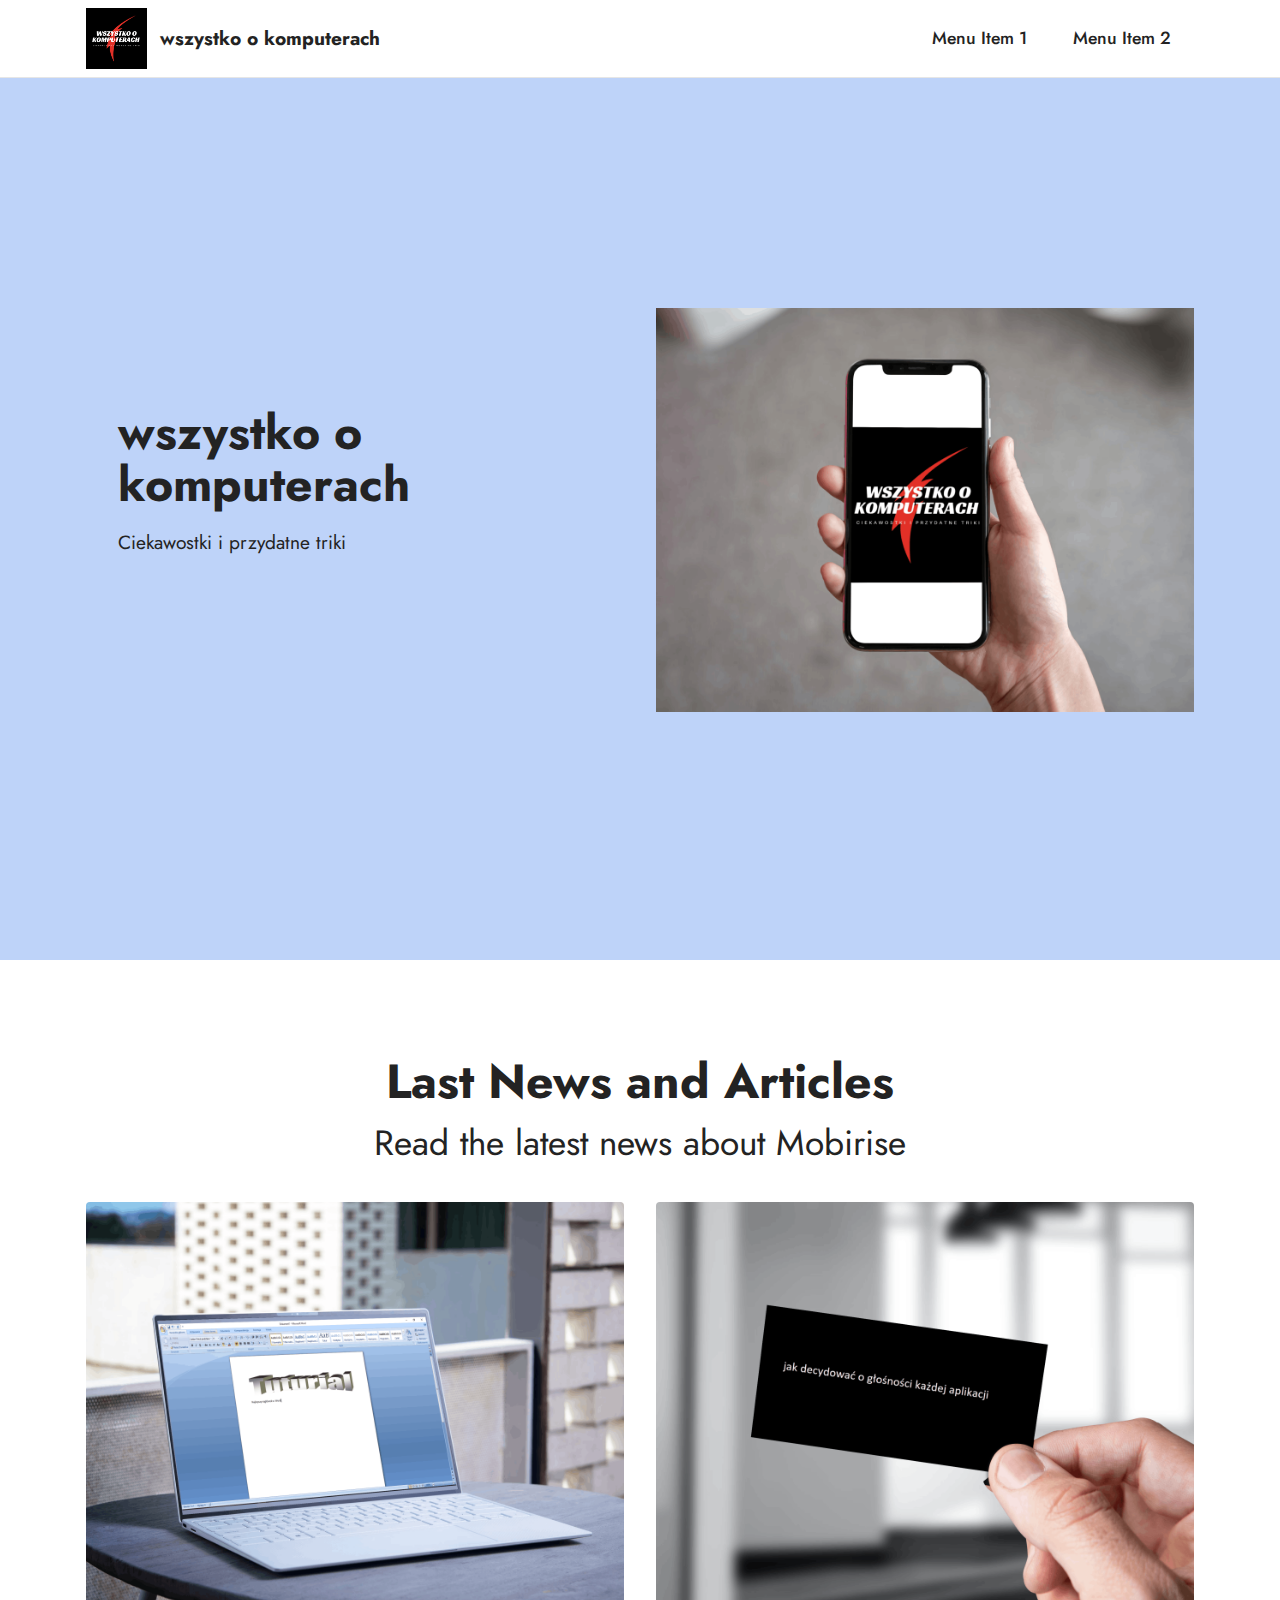
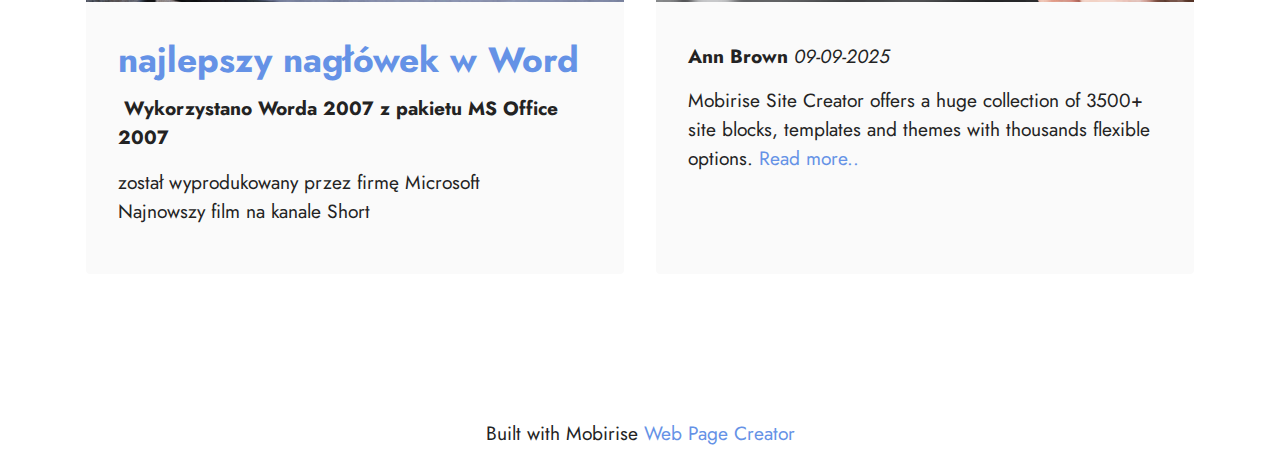
==== index.html @ d98f8202 "Add files via upload" ====
<!DOCTYPE html>
<html  >
<head>
  <!-- Site made with Mobirise Website Builder v5.6.13, https://mobirise.com -->
  <meta charset="UTF-8">
  <meta http-equiv="X-UA-Compatible" content="IE=edge">
  <meta name="generator" content="Mobirise v5.6.13, mobirise.com">
  <meta name="twitter:card" content="summary_large_image"/>
  <meta name="twitter:image:src" content="">
  <meta property="og:image" content="">
  <meta name="twitter:title" content="Home">
  <meta name="viewport" content="width=device-width, initial-scale=1, minimum-scale=1">
  <link rel="shortcut icon" href="assets/images/20220923-221537-121x121.png" type="image/x-icon">
  <meta name="description" content="">
  
  
  <title>Home</title>
  <link rel="stylesheet" href="assets/bootstrap/css/bootstrap.min.css">
  <link rel="stylesheet" href="assets/bootstrap/css/bootstrap-grid.min.css">
  <link rel="stylesheet" href="assets/bootstrap/css/bootstrap-reboot.min.css">
  <link rel="stylesheet" href="assets/dropdown/css/style.css">
  <link rel="stylesheet" href="assets/socicon/css/styles.css">
  <link rel="stylesheet" href="assets/theme/css/style.css">
  <link rel="preload" href="https://fonts.googleapis.com/css?family=Jost:100,200,300,400,500,600,700,800,900,100i,200i,300i,400i,500i,600i,700i,800i,900i&display=swap" as="style" onload="this.onload=null;this.rel='stylesheet'">
  <noscript><link rel="stylesheet" href="https://fonts.googleapis.com/css?family=Jost:100,200,300,400,500,600,700,800,900,100i,200i,300i,400i,500i,600i,700i,800i,900i&display=swap"></noscript>
  <link rel="preload" as="style" href="assets/mobirise/css/mbr-additional.css"><link rel="stylesheet" href="assets/mobirise/css/mbr-additional.css" type="text/css">
  
  
  
  
</head>
<body>
  
  <section data-bs-version="5.1" class="menu cid-s48OLK6784" once="menu" id="menu1-h">
    
    <nav class="navbar navbar-dropdown navbar-fixed-top navbar-expand-lg">
        <div class="container">
            <div class="navbar-brand">
                <span class="navbar-logo">
                    <a href="https://mobiri.se">
                        <img src="assets/images/20220923-221537-121x121.png" alt="Mobirise Website Builder" style="height: 3.8rem;">
                    </a>
                </span>
                <span class="navbar-caption-wrap"><a class="navbar-caption text-black display-7" href="https://mobiri.se">wszystko o komputerach</a></span>
            </div>
            <button class="navbar-toggler" type="button" data-toggle="collapse" data-bs-toggle="collapse" data-target="#navbarSupportedContent" data-bs-target="#navbarSupportedContent" aria-controls="navbarNavAltMarkup" aria-expanded="false" aria-label="Toggle navigation">
                <div class="hamburger">
                    <span></span>
                    <span></span>
                    <span></span>
                    <span></span>
                </div>
            </button>
            <div class="collapse navbar-collapse" id="navbarSupportedContent">
                <ul class="navbar-nav nav-dropdown nav-right" data-app-modern-menu="true"><li class="nav-item"><a class="nav-link link text-black display-4" href="https://mobirise.com">Menu Item 1</a></li>
                    <li class="nav-item"><a class="nav-link link text-black display-4" href="https://mobirise.com">
                            Menu Item 2</a></li></ul>
                
                
            </div>
        </div>
    </nav>

</section>

<section data-bs-version="5.1" class="header14 cid-til4A3I3AS mbr-fullscreen" id="header14-k">

    

    
    

    <div class="container">
        <div class="row justify-content-center align-items-center">
            <div class="col-12 col-md-6 image-wrapper">
                <img src="assets/images/hand-holding-phone-mockup-1256x942.png" alt="Mobirise Website Builder">
            </div>
            <div class="col-12 col-md">
                <div class="text-wrapper">
                    <h1 class="mbr-section-title mbr-fonts-style mb-3 display-2"><strong>wszystko o komputerach</strong></h1>
                    <p class="mbr-text mbr-fonts-style display-7">Ciekawostki i przydatne triki</p>
                    <div class="mbr-section-btn mt-3"><a class="btn btn-black-outline display-4" href="https://mobiri.se"></a></div>
                </div>
            </div>
        </div>
    </div>
</section>

<section data-bs-version="5.1" class="content1 cid-tirxkWES6A" id="content1-n">
    
    
    <div class="container">
        <div class="mbr-section-head">
            <h4 class="mbr-section-title mbr-fonts-style align-center mb-0 display-2"><strong>Last News and Articles</strong></h4>
            <h5 class="mbr-section-subtitle mbr-fonts-style align-center mb-0 mt-2 display-5">Read the latest news about Mobirise</h5>
        </div>
        <div class="row mt-4">
            <div class="item features-image сol-12 col-md-6 col-lg-6">
                <div class="item-wrapper">
                    <div class="item-img">
                        <img src="assets/images/notebook-mockup-on-desk-1256x942.png" alt="Mobirise Website Builder" title="">
                    </div>
                    <div class="item-content">
                        <h5 class="item-title mbr-fonts-style display-5"><strong>najlepszy nagłówek w Word</strong></h5>
                        <h6 class="item-subtitle mbr-fonts-style mt-1 display-7"><strong>&nbsp;Wykorzystano Worda 2007 z pakietu MS Office 2007</strong></h6>
                        <p class="mbr-text mbr-fonts-style mt-3 display-7">został wyprodukowany przez firmę Microsoft<br>Najnowszy film na kanale Short</p>
                    </div>
                    
                </div>
            </div>
            <div class="item features-image сol-12 col-md-6 col-lg-6">
                <div class="item-wrapper">
                    <div class="item-img">
                        <img src="assets/images/hand-holding-business-card-mockup-1256x942.png" alt="Mobirise Website Builder" title="">
                    </div>
                    <div class="item-content">
                        <h5 class="item-title mbr-fonts-style display-5"></h5>
                        <h6 class="item-subtitle mbr-fonts-style mt-1 display-7"><strong>Ann
                                Brown</strong><em>&nbsp;09-09-2025</em></h6>
                        <p class="mbr-text mbr-fonts-style mt-3 display-7">Mobirise Site Creator offers a huge
                            collection of 3500+ site blocks, templates and themes with thousands flexible options. <a href="#top" class="text-primary">Read more..</a><br></p>
                    </div>
                    
                </div>
            </div>


        </div>
    </div>
</section><section class="display-7" style="padding: 0;align-items: center;justify-content: center;flex-wrap: wrap;    align-content: center;display: flex;position: relative;height: 4rem;"><a href="https://mobiri.se/2876131" style="flex: 1 1;height: 4rem;position: absolute;width: 100%;z-index: 1;"><img alt="" style="height: 4rem;" src="[data-uri]"></a><p style="margin: 0;text-align: center;" class="display-7">Built with Mobirise &#8204;</p><a style="z-index:1" href="https://mobirise.com/web-page-maker.html">Web Page Creator</a></section><script src="assets/bootstrap/js/bootstrap.bundle.min.js"></script>  <script src="assets/smoothscroll/smooth-scroll.js"></script>  <script src="assets/ytplayer/index.js"></script>  <script src="assets/dropdown/js/navbar-dropdown.js"></script>  <script src="assets/theme/js/script.js"></script>  
  
  
</body>
</html>
---- assets/dropdown/css/style.css ----
.navbar-dropdown {
  left: 0;
  padding: 0;
  position: absolute;
  right: 0;
  top: 0;
  transition: all 0.45s ease;
  z-index: 1030;
  background: #282828; }
  .navbar-dropdown .navbar-logo {
    margin-right: 0.8rem;
    transition: margin 0.3s ease-in-out;
    vertical-align: middle; }
    .navbar-dropdown .navbar-logo img {
      height: 3.125rem;
      transition: all 0.3s ease-in-out; }
    .navbar-dropdown .navbar-logo.mbr-iconfont {
      font-size: 3.125rem;
      line-height: 3.125rem; }
  .navbar-dropdown .navbar-caption {
    font-weight: 700;
    white-space: normal;
    vertical-align: -4px;
    line-height: 3.125rem !important; }
    .navbar-dropdown .navbar-caption, .navbar-dropdown .navbar-caption:hover {
      color: inherit;
      text-decoration: none; }
  .navbar-dropdown .mbr-iconfont + .navbar-caption {
    vertical-align: -1px; }
  .navbar-dropdown.navbar-fixed-top {
    position: fixed; }
  .navbar-dropdown .navbar-brand span {
    vertical-align: -4px; }
  .navbar-dropdown.bg-color.transparent {
    background: none; }
  .navbar-dropdown.navbar-short .navbar-brand {
    padding: 0.625rem 0; }
    .navbar-dropdown.navbar-short .navbar-brand span {
      vertical-align: -1px; }
  .navbar-dropdown.navbar-short .navbar-caption {
    line-height: 2.375rem !important;
    vertical-align: -2px; }
  .navbar-dropdown.navbar-short .navbar-logo {
    margin-right: 0.5rem; }
    .navbar-dropdown.navbar-short .navbar-logo img {
      height: 2.375rem; }
    .navbar-dropdown.navbar-short .navbar-logo.mbr-iconfont {
      font-size: 2.375rem;
      line-height: 2.375rem; }
  .navbar-dropdown.navbar-short .mbr-table-cell {
    height: 3.625rem; }
  .navbar-dropdown .navbar-close {
    left: 0.6875rem;
    position: fixed;
    top: 0.75rem;
    z-index: 1000; }
  .navbar-dropdown .hamburger-icon {
    content: "";
    display: inline-block;
    vertical-align: middle;
    width: 16px;
    -webkit-box-shadow: 0 -6px 0 1px #282828,0 0 0 1px #282828,0 6px 0 1px #282828;
    -moz-box-shadow: 0 -6px 0 1px #282828,0 0 0 1px #282828,0 6px 0 1px #282828;
    box-shadow: 0 -6px 0 1px #282828,0 0 0 1px #282828,0 6px 0 1px #282828; }

.dropdown-menu .dropdown-toggle[data-toggle="dropdown-submenu"]::after {
  border-bottom: 0.35em solid transparent;
  border-left: 0.35em solid;
  border-right: 0;
  border-top: 0.35em solid transparent;
  margin-left: 0.3rem; }

.dropdown-menu .dropdown-item:focus {
  outline: 0; }

.nav-dropdown {
  font-size: 0.75rem;
  font-weight: 500;
  height: auto !important; }
  .nav-dropdown .nav-btn {
    padding-left: 1rem; }
  .nav-dropdown .link {
    margin: .667em 1.667em;
    font-weight: 500;
    padding: 0;
    transition: color .2s ease-in-out; }
    .nav-dropdown .link.dropdown-toggle {
      margin-right: 2.583em; }
      .nav-dropdown .link.dropdown-toggle::after {
        margin-left: .25rem;
        border-top: 0.35em solid;
        border-right: 0.35em solid transparent;
        border-left: 0.35em solid transparent;
        border-bottom: 0; }
      .nav-dropdown .link.dropdown-toggle[aria-expanded="true"] {
        margin: 0;
        padding: 0.667em 3.263em  0.667em 1.667em; }
  .nav-dropdown .link::after,
  .nav-dropdown .dropdown-item::after {
    color: inherit; }
  .nav-dropdown .btn {
    font-size: 0.75rem;
    font-weight: 700;
    letter-spacing: 0;
    margin-bottom: 0;
    padding-left: 1.25rem;
    padding-right: 1.25rem; }
  .nav-dropdown .dropdown-menu {
    border-radius: 0;
    border: 0;
    left: 0;
    margin: 0;
    padding-bottom: 1.25rem;
    padding-top: 1.25rem;
    position: relative; }
  .nav-dropdown .dropdown-submenu {
    margin-left: 0.125rem;
    top: 0; }
  .nav-dropdown .dropdown-item {
    font-weight: 500;
    line-height: 2;
    padding: 0.3846em 4.615em 0.3846em 1.5385em;
    position: relative;
    transition: color .2s ease-in-out, background-color .2s ease-in-out; }
    .nav-dropdown .dropdown-item::after {
      margin-top: -0.3077em;
      position: absolute;
      right: 1.1538em;
      top: 50%; }
    .nav-dropdown .dropdown-item:focus, .nav-dropdown .dropdown-item:hover {
      background: none; }

@media (max-width: 767px) {
  .nav-dropdown.navbar-toggleable-sm {
    bottom: 0;
    display: none;
    left: 0;
    overflow-x: hidden;
    position: fixed;
    top: 0;
    transform: translateX(-100%);
    -ms-transform: translateX(-100%);
    -webkit-transform: translateX(-100%);
    width: 18.75rem;
    z-index: 999; } }
.nav-dropdown.navbar-toggleable-xl {
  bottom: 0;
  display: none;
  left: 0;
  overflow-x: hidden;
  position: fixed;
  top: 0;
  transform: translateX(-100%);
  -ms-transform: translateX(-100%);
  -webkit-transform: translateX(-100%);
  width: 18.75rem;
  z-index: 999; }

.nav-dropdown-sm {
  display: block !important;
  overflow-x: hidden;
  overflow: auto;
  padding-top: 3.875rem; }
  .nav-dropdown-sm::after {
    content: "";
    display: block;
    height: 3rem;
    width: 100%; }
  .nav-dropdown-sm.collapse.in ~ .navbar-close {
    display: block !important; }
  .nav-dropdown-sm.collapsing, .nav-dropdown-sm.collapse.in {
    transform: translateX(0);
    -ms-transform: translateX(0);
    -webkit-transform: translateX(0);
    transition: all 0.25s ease-out;
    -webkit-transition: all 0.25s ease-out;
    background: #282828; }
  .nav-dropdown-sm.collapsing[aria-expanded="false"] {
    transform: translateX(-100%);
    -ms-transform: translateX(-100%);
    -webkit-transform: translateX(-100%); }
  .nav-dropdown-sm .nav-item {
    display: block;
    margin-left: 0 !important;
    padding-left: 0; }
  .nav-dropdown-sm .link,
  .nav-dropdown-sm .dropdown-item {
    border-top: 1px dotted rgba(255, 255, 255, 0.1);
    font-size: 0.8125rem;
    line-height: 1.6;
    margin: 0 !important;
    padding: 0.875rem 2.4rem 0.875rem 1.5625rem !important;
    position: relative;
    white-space: normal; }
    .nav-dropdown-sm .link:focus, .nav-dropdown-sm .link:hover,
    .nav-dropdown-sm .dropdown-item:focus,
    .nav-dropdown-sm .dropdown-item:hover {
      background: rgba(0, 0, 0, 0.2) !important;
      color: #c0a375; }
  .nav-dropdown-sm .nav-btn {
    position: relative;
    padding: 1.5625rem 1.5625rem 0 1.5625rem; }
    .nav-dropdown-sm .nav-btn::before {
      border-top: 1px dotted rgba(255, 255, 255, 0.1);
      content: "";
      left: 0;
      position: absolute;
      top: 0;
      width: 100%; }
    .nav-dropdown-sm .nav-btn + .nav-btn {
      padding-top: 0.625rem; }
      .nav-dropdown-sm .nav-btn + .nav-btn::before {
        display: none; }
  .nav-dropdown-sm .btn {
    padding: 0.625rem 0; }
  .nav-dropdown-sm .dropdown-toggle[data-toggle="dropdown-submenu"]::after {
    margin-left: .25rem;
    border-top: 0.35em solid;
    border-right: 0.35em solid transparent;
    border-left: 0.35em solid transparent;
    border-bottom: 0; }
  .nav-dropdown-sm .dropdown-toggle[data-toggle="dropdown-submenu"][aria-expanded="true"]::after {
    border-top: 0;
    border-right: 0.35em solid transparent;
    border-left: 0.35em solid transparent;
    border-bottom: 0.35em solid; }
  .nav-dropdown-sm .dropdown-menu {
    margin: 0;
    padding: 0;
    position: relative;
    top: 0;
    left: 0;
    width: 100%;
    border: 0;
    float: none;
    border-radius: 0;
    background: none; }
  .nav-dropdown-sm .dropdown-submenu {
    left: 100%;
    margin-left: 0.125rem;
    margin-top: -1.25rem;
    top: 0; }

.navbar-toggleable-sm .nav-dropdown .dropdown-menu {
  position: absolute; }

.navbar-toggleable-sm .nav-dropdown .dropdown-submenu {
  left: 100%;
  margin-left: 0.125rem;
  margin-top: -1.25rem;
  top: 0; }

.navbar-toggleable-sm.opened .nav-dropdown .dropdown-menu {
  position: relative; }

.navbar-toggleable-sm.opened .nav-dropdown .dropdown-submenu {
  left: 0;
  margin-left: 00rem;
  margin-top: 0rem;
  top: 0; }

.is-builder .nav-dropdown.collapsing {
  transition: none !important; }
---- assets/socicon/css/styles.css ----
@charset "UTF-8";

@font-face {
  font-family: 'Socicon';
  src:  url('../fonts/socicon.eot');
  src:  url('../fonts/socicon.eot?#iefix') format('embedded-opentype'),
    url('../fonts/socicon.woff2') format('woff2'),
    url('../fonts/socicon.ttf') format('truetype'),
    url('../fonts/socicon.woff') format('woff'),
    url('../fonts/socicon.svg#socicon') format('svg');
  font-weight: normal;
  font-style: normal;
  font-display: swap;
}

[data-icon]:before {
  font-family: "socicon" !important;
  content: attr(data-icon);
  font-style: normal !important;
  font-weight: normal !important;
  font-variant: normal !important;
  text-transform: none !important;
  speak: none;
  line-height: 1;
  -webkit-font-smoothing: antialiased;
  -moz-osx-font-smoothing: grayscale;
}

[class^="socicon-"], [class*=" socicon-"] {
  /* use !important to prevent issues with browser extensions that change fonts */
  font-family: 'Socicon' !important;
  speak: none;
  font-style: normal;
  font-weight: normal;
  font-variant: normal;
  text-transform: none;
  line-height: 1;

  /* Better Font Rendering =========== */
  -webkit-font-smoothing: antialiased;
  -moz-osx-font-smoothing: grayscale;
}

.socicon-eitaa:before {
  content: "\e97c";
}
.socicon-soroush:before {
  content: "\e97d";
}
.socicon-bale:before {
  content: "\e97e";
}
.socicon-zazzle:before {
  content: "\e97b";
}
.socicon-society6:before {
  content: "\e97a";
}
.socicon-redbubble:before {
  content: "\e979";
}
.socicon-avvo:before {
  content: "\e978";
}
.socicon-stitcher:before {
  content: "\e977";
}
.socicon-googlehangouts:before {
  content: "\e974";
}
.socicon-dlive:before {
  content: "\e975";
}
.socicon-vsco:before {
  content: "\e976";
}
.socicon-flipboard:before {
  content: "\e973";
}
.socicon-ubuntu:before {
  content: "\e958";
}
.socicon-artstation:before {
  content: "\e959";
}
.socicon-invision:before {
  content: "\e95a";
}
.socicon-torial:before {
  content: "\e95b";
}
.socicon-collectorz:before {
  content: "\e95c";
}
.socicon-seenthis:before {
  content: "\e95d";
}
.socicon-googleplaymusic:before {
  content: "\e95e";
}
.socicon-debian:before {
  content: "\e95f";
}
.socicon-filmfreeway:before {
  content: "\e960";
}
.socicon-gnome:before {
  content: "\e961";
}
.socicon-itchio:before {
  content: "\e962";
}
.socicon-jamendo:before {
  content: "\e963";
}
.socicon-mix:before {
  content: "\e964";
}
.socicon-sharepoint:before {
  content: "\e965";
}
.socicon-tinder:before {
  content: "\e966";
}
.socicon-windguru:before {
  content: "\e967";
}
.socicon-cdbaby:before {
  content: "\e968";
}
.socicon-elementaryos:before {
  content: "\e969";
}
.socicon-stage32:before {
  content: "\e96a";
}
.socicon-tiktok:before {
  content: "\e96b";
}
.socicon-gitter:before {
  content: "\e96c";
}
.socicon-letterboxd:before {
  content: "\e96d";
}
.socicon-threema:before {
  content: "\e96e";
}
.socicon-splice:before {
  content: "\e96f";
}
.socicon-metapop:before {
  content: "\e970";
}
.socicon-naver:before {
  content: "\e971";
}
.socicon-remote:before {
  content: "\e972";
}
.socicon-internet:before {
  content: "\e957";
}
.socicon-moddb:before {
  content: "\e94b";
}
.socicon-indiedb:before {
  content: "\e94c";
}
.socicon-traxsource:before {
  content: "\e94d";
}
.socicon-gamefor:before {
  content: "\e94e";
}
.socicon-pixiv:before {
  content: "\e94f";
}
.socicon-myanimelist:before {
  content: "\e950";
}
.socicon-blackberry:before {
  content: "\e951";
}
.socicon-wickr:before {
  content: "\e952";
}
.socicon-spip:before {
  content: "\e953";
}
.socicon-napster:before {
  content: "\e954";
}
.socicon-beatport:before {
  content: "\e955";
}
.socicon-hackerone:before {
  content: "\e956";
}
.socicon-hackernews:before {
  content: "\e946";
}
.socicon-smashwords:before {
  content: "\e947";
}
.socicon-kobo:before {
  content: "\e948";
}
.socicon-bookbub:before {
  content: "\e949";
}
.socicon-mailru:before {
  content: "\e94a";
}
.socicon-gitlab:before {
  content: "\e945";
}
.socicon-instructables:before {
  content: "\e944";
}
.socicon-portfolio:before {
  content: "\e943";
}
.socicon-codered:before {
  content: "\e940";
}
.socicon-origin:before {
  content: "\e941";
}
.socicon-nextdoor:before {
  content: "\e942";
}
.socicon-udemy:before {
  content: "\e93f";
}
.socicon-livemaster:before {
  content: "\e93e";
}
.socicon-crunchbase:before {
  content: "\e93b";
}
.socicon-homefy:before {
  content: "\e93c";
}
.socicon-calendly:before {
  content: "\e93d";
}
.socicon-realtor:before {
  content: "\e90f";
}
.socicon-tidal:before {
  content: "\e910";
}
.socicon-qobuz:before {
  content: "\e911";
}
.socicon-natgeo:before {
  content: "\e912";
}
.socicon-mastodon:before {
  content: "\e913";
}
.socicon-unsplash:before {
  content: "\e914";
}
.socicon-homeadvisor:before {
  content: "\e915";
}
.socicon-angieslist:before {
  content: "\e916";
}
.socicon-codepen:before {
  content: "\e917";
}
.socicon-slack:before {
  content: "\e918";
}
.socicon-openaigym:before {
  content: "\e919";
}
.socicon-logmein:before {
  content: "\e91a";
}
.socicon-fiverr:before {
  content: "\e91b";
}
.socicon-gotomeeting:before {
  content: "\e91c";
}
.socicon-aliexpress:before {
  content: "\e91d";
}
.socicon-guru:before {
  content: "\e91e";
}
.socicon-appstore:before {
  content: "\e91f";
}
.socicon-homes:before {
  content: "\e920";
}
.socicon-zoom:before {
  content: "\e921";
}
.socicon-alibaba:before {
  content: "\e922";
}
.socicon-craigslist:before {
  content: "\e923";
}
.socicon-wix:before {
  content: "\e924";
}
.socicon-redfin:before {
  content: "\e925";
}
.socicon-googlecalendar:before {
  content: "\e926";
}
.socicon-shopify:before {
  content: "\e927";
}
.socicon-freelancer:before {
  content: "\e928";
}
.socicon-seedrs:before {
  content: "\e929";
}
.socicon-bing:before {
  content: "\e92a";
}
.socicon-doodle:before {
  content: "\e92b";
}
.socicon-bonanza:before {
  content: "\e92c";
}
.socicon-squarespace:before {
  content: "\e92d";
}
.socicon-toptal:before {
  content: "\e92e";
}
.socicon-gust:before {
  content: "\e92f";
}
.socicon-ask:before {
  content: "\e930";
}
.socicon-trulia:before {
  content: "\e931";
}
.socicon-loomly:before {
  content: "\e932";
}
.socicon-ghost:before {
  content: "\e933";
}
.socicon-upwork:before {
  content: "\e934";
}
.socicon-fundable:before {
  content: "\e935";
}
.socicon-booking:before {
  content: "\e936";
}
.socicon-googlemaps:before {
  content: "\e937";
}
.socicon-zillow:before {
  content: "\e938";
}
.socicon-niconico:before {
  content: "\e939";
}
.socicon-toneden:before {
  content: "\e93a";
}
.socicon-augment:before {
  content: "\e908";
}
.socicon-bitbucket:before {
  content: "\e909";
}
.socicon-fyuse:before {
  content: "\e90a";
}
.socicon-yt-gaming:before {
  content: "\e90b";
}
.socicon-sketchfab:before {
  content: "\e90c";
}
.socicon-mobcrush:before {
  content: "\e90d";
}
.socicon-microsoft:before {
  content: "\e90e";
}
.socicon-pandora:before {
  content: "\e907";
}
.socicon-messenger:before {
  content: "\e906";
}
.socicon-gamewisp:before {
  content: "\e905";
}
.socicon-bloglovin:before {
  content: "\e904";
}
.socicon-tunein:before {
  content: "\e903";
}
.socicon-gamejolt:before {
  content: "\e901";
}
.socicon-trello:before {
  content: "\e902";
}
.socicon-spreadshirt:before {
  content: "\e900";
}
.socicon-500px:before {
  content: "\e000";
}
.socicon-8tracks:before {
  content: "\e001";
}
.socicon-airbnb:before {
  content: "\e002";
}
.socicon-alliance:before {
  content: "\e003";
}
.socicon-amazon:before {
  content: "\e004";
}
.socicon-amplement:before {
  content: "\e005";
}
.socicon-android:before {
  content: "\e006";
}
.socicon-angellist:before {
  content: "\e007";
}
.socicon-apple:before {
  content: "\e008";
}
.socicon-appnet:before {
  content: "\e009";
}
.socicon-baidu:before {
  content: "\e00a";
}
.socicon-bandcamp:before {
  content: "\e00b";
}
.socicon-battlenet:before {
  content: "\e00c";
}
.socicon-mixer:before {
  content: "\e00d";
}
.socicon-bebee:before {
  content: "\e00e";
}
.socicon-bebo:before {
  content: "\e00f";
}
.socicon-behance:before {
  content: "\e010";
}
.socicon-blizzard:before {
  content: "\e011";
}
.socicon-blogger:before {
  content: "\e012";
}
.socicon-buffer:before {
  content: "\e013";
}
.socicon-chrome:before {
  content: "\e014";
}
.socicon-coderwall:before {
  content: "\e015";
}
.socicon-curse:before {
  content: "\e016";
}
.socicon-dailymotion:before {
  content: "\e017";
}
.socicon-deezer:before {
  content: "\e018";
}
.socicon-delicious:before {
  content: "\e019";
}
.socicon-deviantart:before {
  content: "\e01a";
}
.socicon-diablo:before {
  content: "\e01b";
}
.socicon-digg:before {
  content: "\e01c";
}
.socicon-discord:before {
  content: "\e01d";
}
.socicon-disqus:before {
  content: "\e01e";
}
.socicon-douban:before {
  content: "\e01f";
}
.socicon-draugiem:before {
  content: "\e020";
}
.socicon-dribbble:before {
  content: "\e021";
}
.socicon-drupal:before {
  content: "\e022";
}
.socicon-ebay:before {
  content: "\e023";
}
.socicon-ello:before {
  content: "\e024";
}
.socicon-endomodo:before {
  content: "\e025";
}
.socicon-envato:before {
  content: "\e026";
}
.socicon-etsy:before {
  content: "\e027";
}
.socicon-facebook:before {
  content: "\e028";
}
.socicon-feedburner:before {
  content: "\e029";
}
.socicon-filmweb:before {
  content: "\e02a";
}
.socicon-firefox:before {
  content: "\e02b";
}
.socicon-flattr:before {
  content: "\e02c";
}
.socicon-flickr:before {
  content: "\e02d";
}
.socicon-formulr:before {
  content: "\e02e";
}
.socicon-forrst:before {
  content: "\e02f";
}
.socicon-foursquare:before {
  content: "\e030";
}
.socicon-friendfeed:before {
  content: "\e031";
}
.socicon-github:before {
  content: "\e032";
}
.socicon-goodreads:before {
  content: "\e033";
}
.socicon-google:before {
  content: "\e034";
}
.socicon-googlescholar:before {
  content: "\e035";
}
.socicon-googlegroups:before {
  content: "\e036";
}
.socicon-googlephotos:before {
  content: "\e037";
}
.socicon-googleplus:before {
  content: "\e038";
}
.socicon-grooveshark:before {
  content: "\e039";
}
.socicon-hackerrank:before {
  content: "\e03a";
}
.socicon-hearthstone:before {
  content: "\e03b";
}
.socicon-hellocoton:before {
  content: "\e03c";
}
.socicon-heroes:before {
  content: "\e03d";
}
.socicon-smashcast:before {
  content: "\e03e";
}
.socicon-horde:before {
  content: "\e03f";
}
.socicon-houzz:before {
  content: "\e040";
}
.socicon-icq:before {
  content: "\e041";
}
.socicon-identica:before {
  content: "\e042";
}
.socicon-imdb:before {
  content: "\e043";
}
.socicon-instagram:before {
  content: "\e044";
}
.socicon-issuu:before {
  content: "\e045";
}
.socicon-istock:before {
  content: "\e046";
}
.socicon-itunes:before {
  content: "\e047";
}
.socicon-keybase:before {
  content: "\e048";
}
.socicon-lanyrd:before {
  content: "\e049";
}
.socicon-lastfm:before {
  content: "\e04a";
}
.socicon-line:before {
  content: "\e04b";
}
.socicon-linkedin:before {
  content: "\e04c";
}
.socicon-livejournal:before {
  content: "\e04d";
}
.socicon-lyft:before {
  content: "\e04e";
}
.socicon-macos:before {
  content: "\e04f";
}
.socicon-mail:before {
  content: "\e050";
}
.socicon-medium:before {
  content: "\e051";
}
.socicon-meetup:before {
  content: "\e052";
}
.socicon-mixcloud:before {
  content: "\e053";
}
.socicon-modelmayhem:before {
  content: "\e054";
}
.socicon-mumble:before {
  content: "\e055";
}
.socicon-myspace:before {
  content: "\e056";
}
.socicon-newsvine:before {
  content: "\e057";
}
.socicon-nintendo:before {
  content: "\e058";
}
.socicon-npm:before {
  content: "\e059";
}
.socicon-odnoklassniki:before {
  content: "\e05a";
}
.socicon-openid:before {
  content: "\e05b";
}
.socicon-opera:before {
  content: "\e05c";
}
.socicon-outlook:before {
  content: "\e05d";
}
.socicon-overwatch:before {
  content: "\e05e";
}
.socicon-patreon:before {
  content: "\e05f";
}
.socicon-paypal:before {
  content: "\e060";
}
.socicon-periscope:before {
  content: "\e061";
}
.socicon-persona:before {
  content: "\e062";
}
.socicon-pinterest:before {
  content: "\e063";
}
.socicon-play:before {
  content: "\e064";
}
.socicon-player:before {
  content: "\e065";
}
.socicon-playstation:before {
  content: "\e066";
}
.socicon-pocket:before {
  content: "\e067";
}
.socicon-qq:before {
  content: "\e068";
}
.socicon-quora:before {
  content: "\e069";
}
.socicon-raidcall:before {
  content: "\e06a";
}
.socicon-ravelry:before {
  content: "\e06b";
}
.socicon-reddit:before {
  content: "\e06c";
}
.socicon-renren:before {
  content: "\e06d";
}
.socicon-researchgate:before {
  content: "\e06e";
}
.socicon-residentadvisor:before {
  content: "\e06f";
}
.socicon-reverbnation:before {
  content: "\e070";
}
.socicon-rss:before {
  content: "\e071";
}
.socicon-sharethis:before {
  content: "\e072";
}
.socicon-skype:before {
  content: "\e073";
}
.socicon-slideshare:before {
  content: "\e074";
}
.socicon-smugmug:before {
  content: "\e075";
}
.socicon-snapchat:before {
  content: "\e076";
}
.socicon-songkick:before {
  content: "\e077";
}
.socicon-soundcloud:before {
  content: "\e078";
}
.socicon-spotify:before {
  content: "\e079";
}
.socicon-stackexchange:before {
  content: "\e07a";
}
.socicon-stackoverflow:before {
  content: "\e07b";
}
.socicon-starcraft:before {
  content: "\e07c";
}
.socicon-stayfriends:before {
  content: "\e07d";
}
.socicon-steam:before {
  content: "\e07e";
}
.socicon-storehouse:before {
  content: "\e07f";
}
.socicon-strava:before {
  content: "\e080";
}
.socicon-streamjar:before {
  content: "\e081";
}
.socicon-stumbleupon:before {
  content: "\e082";
}
.socicon-swarm:before {
  content: "\e083";
}
.socicon-teamspeak:before {
  content: "\e084";
}
.socicon-teamviewer:before {
  content: "\e085";
}
.socicon-technorati:before {
  content: "\e086";
}
.socicon-telegram:before {
  content: "\e087";
}
.socicon-tripadvisor:before {
  content: "\e088";
}
.socicon-tripit:before {
  content: "\e089";
}
.socicon-triplej:before {
  content: "\e08a";
}
.socicon-tumblr:before {
  content: "\e08b";
}
.socicon-twitch:before {
  content: "\e08c";
}
.socicon-twitter:before {
  content: "\e08d";
}
.socicon-uber:before {
  content: "\e08e";
}
.socicon-ventrilo:before {
  content: "\e08f";
}
.socicon-viadeo:before {
  content: "\e090";
}
.socicon-viber:before {
  content: "\e091";
}
.socicon-viewbug:before {
  content: "\e092";
}
.socicon-vimeo:before {
  content: "\e093";
}
.socicon-vine:before {
  content: "\e094";
}
.socicon-vkontakte:before {
  content: "\e095";
}
.socicon-warcraft:before {
  content: "\e096";
}
.socicon-wechat:before {
  content: "\e097";
}
.socicon-weibo:before {
  content: "\e098";
}
.socicon-whatsapp:before {
  content: "\e099";
}
.socicon-wikipedia:before {
  content: "\e09a";
}
.socicon-windows:before {
  content: "\e09b";
}
.socicon-wordpress:before {
  content: "\e09c";
}
.socicon-wykop:before {
  content: "\e09d";
}
.socicon-xbox:before {
  content: "\e09e";
}
.socicon-xing:before {
  content: "\e09f";
}
.socicon-yahoo:before {
  content: "\e0a0";
}
.socicon-yammer:before {
  content: "\e0a1";
}
.socicon-yandex:before {
  content: "\e0a2";
}
.socicon-yelp:before {
  content: "\e0a3";
}
.socicon-younow:before {
  content: "\e0a4";
}
.socicon-youtube:before {
  content: "\e0a5";
}
.socicon-zapier:before {
  content: "\e0a6";
}
.socicon-zerply:before {
  content: "\e0a7";
}
.socicon-zomato:before {
  content: "\e0a8";
}
.socicon-zynga:before {
  content: "\e0a9";
}
---- assets/theme/css/style.css ----
@charset "UTF-8";
section {
  background-color: #ffffff;
}

body {
  font-style: normal;
  line-height: 1.5;
  font-weight: 400;
  color: #232323;
  position: relative;
}

button {
  background-color: transparent;
  border-color: transparent;
}

section,
.container,
.container-fluid {
  position: relative;
  word-wrap: break-word;
}

a.mbr-iconfont:hover {
  text-decoration: none;
}

.article .lead p,
.article .lead ul,
.article .lead ol,
.article .lead pre,
.article .lead blockquote {
  margin-bottom: 0;
}

a {
  font-style: normal;
  font-weight: 400;
  cursor: pointer;
}
a, a:hover {
  text-decoration: none;
}

.mbr-section-title {
  font-style: normal;
  line-height: 1.3;
}

.mbr-section-subtitle {
  line-height: 1.3;
}

.mbr-text {
  font-style: normal;
  line-height: 1.7;
}

h1,
h2,
h3,
h4,
h5,
h6,
.display-1,
.display-2,
.display-4,
.display-5,
.display-7,
span,
p,
a {
  line-height: 1;
  word-break: break-word;
  word-wrap: break-word;
  font-weight: 400;
}

b,
strong {
  font-weight: bold;
}

input:-webkit-autofill, input:-webkit-autofill:hover, input:-webkit-autofill:focus, input:-webkit-autofill:active {
  transition-delay: 9999s;
  -webkit-transition-property: background-color, color;
  transition-property: background-color, color;
}

textarea[type=hidden] {
  display: none;
}

section {
  background-position: 50% 50%;
  background-repeat: no-repeat;
  background-size: cover;
}
section .mbr-background-video,
section .mbr-background-video-preview {
  position: absolute;
  bottom: 0;
  left: 0;
  right: 0;
  top: 0;
}

.hidden {
  visibility: hidden;
}

.mbr-z-index20 {
  z-index: 20;
}

/*! Base colors */
.mbr-white {
  color: #ffffff;
}

.mbr-black {
  color: #111111;
}

.mbr-bg-white {
  background-color: #ffffff;
}

.mbr-bg-black {
  background-color: #000000;
}

/*! Text-aligns */
.align-left {
  text-align: left;
}

.align-center {
  text-align: center;
}

.align-right {
  text-align: right;
}

/*! Font-weight  */
.mbr-light {
  font-weight: 300;
}

.mbr-regular {
  font-weight: 400;
}

.mbr-semibold {
  font-weight: 500;
}

.mbr-bold {
  font-weight: 700;
}

/*! Media  */
.media-content {
  flex-basis: 100%;
}

.media-container-row {
  display: flex;
  flex-direction: row;
  flex-wrap: wrap;
  justify-content: center;
  align-content: center;
  align-items: start;
}
.media-container-row .media-size-item {
  width: 400px;
}

.media-container-column {
  display: flex;
  flex-direction: column;
  flex-wrap: wrap;
  justify-content: center;
  align-content: center;
  align-items: stretch;
}
.media-container-column > * {
  width: 100%;
}

@media (min-width: 992px) {
  .media-container-row {
    flex-wrap: nowrap;
  }
}
figure {
  margin-bottom: 0;
  overflow: hidden;
}

figure[mbr-media-size] {
  transition: width 0.1s;
}

img,
iframe {
  display: block;
  width: 100%;
}

.card {
  background-color: transparent;
  border: none;
}

.card-box {
  width: 100%;
}

.card-img {
  text-align: center;
  flex-shrink: 0;
  -webkit-flex-shrink: 0;
}

.media {
  max-width: 100%;
  margin: 0 auto;
}

.mbr-figure {
  align-self: center;
}

.media-container > div {
  max-width: 100%;
}

.mbr-figure img,
.card-img img {
  width: 100%;
}

@media (max-width: 991px) {
  .media-size-item {
    width: auto !important;
  }

  .media {
    width: auto;
  }

  .mbr-figure {
    width: 100% !important;
  }
}
/*! Buttons */
.mbr-section-btn {
  margin-left: -0.6rem;
  margin-right: -0.6rem;
  font-size: 0;
}

.btn {
  font-weight: 600;
  border-width: 1px;
  font-style: normal;
  margin: 0.6rem 0.6rem;
  white-space: normal;
  transition: all 0.2s ease-in-out;
  display: inline-flex;
  align-items: center;
  justify-content: center;
  word-break: break-word;
}

.btn-sm {
  font-weight: 600;
  letter-spacing: 0px;
  transition: all 0.3s ease-in-out;
}

.btn-md {
  font-weight: 600;
  letter-spacing: 0px;
  transition: all 0.3s ease-in-out;
}

.btn-lg {
  font-weight: 600;
  letter-spacing: 0px;
  transition: all 0.3s ease-in-out;
}

.btn-form {
  margin: 0;
}
.btn-form:hover {
  cursor: pointer;
}

nav .mbr-section-btn {
  margin-left: 0rem;
  margin-right: 0rem;
}

/*! Btn icon margin */
.btn .mbr-iconfont,
.btn.btn-sm .mbr-iconfont {
  order: 1;
  cursor: pointer;
  margin-left: 0.5rem;
  vertical-align: sub;
}

.btn.btn-md .mbr-iconfont,
.btn.btn-md .mbr-iconfont {
  margin-left: 0.8rem;
}

.mbr-regular {
  font-weight: 400;
}

.mbr-semibold {
  font-weight: 500;
}

.mbr-bold {
  font-weight: 700;
}

[type=submit] {
  -webkit-appearance: none;
}

/*! Full-screen */
.mbr-fullscreen .mbr-overlay {
  min-height: 100vh;
}

.mbr-fullscreen {
  display: flex;
  display: -moz-flex;
  display: -ms-flex;
  display: -o-flex;
  align-items: center;
  min-height: 100vh;
  padding-top: 3rem;
  padding-bottom: 3rem;
}

/*! Map */
.map {
  height: 25rem;
  position: relative;
}
.map iframe {
  width: 100%;
  height: 100%;
}

/*! Scroll to top arrow */
.mbr-arrow-up {
  bottom: 25px;
  right: 90px;
  position: fixed;
  text-align: right;
  z-index: 5000;
  color: #ffffff;
  font-size: 22px;
}

.mbr-arrow-up a {
  background: rgba(0, 0, 0, 0.2);
  border-radius: 50%;
  color: #fff;
  display: inline-block;
  height: 60px;
  width: 60px;
  border: 2px solid #fff;
  outline-style: none !important;
  position: relative;
  text-decoration: none;
  transition: all 0.3s ease-in-out;
  cursor: pointer;
  text-align: center;
}
.mbr-arrow-up a:hover {
  background-color: rgba(0, 0, 0, 0.4);
}
.mbr-arrow-up a i {
  line-height: 60px;
}

.mbr-arrow-up-icon {
  display: block;
  color: #fff;
}

.mbr-arrow-up-icon::before {
  content: "›";
  display: inline-block;
  font-family: serif;
  font-size: 22px;
  line-height: 1;
  font-style: normal;
  position: relative;
  top: 6px;
  left: -4px;
  transform: rotate(-90deg);
}

/*! Arrow Down */
.mbr-arrow {
  position: absolute;
  bottom: 45px;
  left: 50%;
  width: 60px;
  height: 60px;
  cursor: pointer;
  background-color: rgba(80, 80, 80, 0.5);
  border-radius: 50%;
  transform: translateX(-50%);
}
@media (max-width: 767px) {
  .mbr-arrow {
    display: none;
  }
}
.mbr-arrow > a {
  display: inline-block;
  text-decoration: none;
  outline-style: none;
  -webkit-animation: arrowdown 1.7s ease-in-out infinite;
          animation: arrowdown 1.7s ease-in-out infinite;
  color: #ffffff;
}
.mbr-arrow > a > i {
  position: absolute;
  top: -2px;
  left: 15px;
  font-size: 2rem;
}

#scrollToTop a i::before {
  content: "";
  position: absolute;
  display: block;
  border-bottom: 2.5px solid #fff;
  border-left: 2.5px solid #fff;
  width: 27.8%;
  height: 27.8%;
  left: 50%;
  top: 51%;
  transform: translateY(-30%) translateX(-50%) rotate(135deg);
}

@keyframes arrowdown {
  0% {
    transform: translateY(0px);
  }
  50% {
    transform: translateY(-5px);
  }
  100% {
    transform: translateY(0px);
  }
}
@-webkit-keyframes arrowdown {
  0% {
    transform: translateY(0px);
  }
  50% {
    transform: translateY(-5px);
  }
  100% {
    transform: translateY(0px);
  }
}
@media (max-width: 500px) {
  .mbr-arrow-up {
    left: 0;
    right: 0;
    text-align: center;
  }
}
/*Gradients animation*/
@keyframes gradient-animation {
  from {
    background-position: 0% 100%;
    -webkit-animation-timing-function: ease-in-out;
            animation-timing-function: ease-in-out;
  }
  to {
    background-position: 100% 0%;
    -webkit-animation-timing-function: ease-in-out;
            animation-timing-function: ease-in-out;
  }
}
@-webkit-keyframes gradient-animation {
  from {
    background-position: 0% 100%;
    -webkit-animation-timing-function: ease-in-out;
            animation-timing-function: ease-in-out;
  }
  to {
    background-position: 100% 0%;
    -webkit-animation-timing-function: ease-in-out;
            animation-timing-function: ease-in-out;
  }
}
.bg-gradient {
  background-size: 200% 200%;
  animation: gradient-animation 5s infinite alternate;
  -webkit-animation: gradient-animation 5s infinite alternate;
}

.menu .navbar-brand {
  display: -webkit-flex;
}
.menu .navbar-brand span {
  display: flex;
  display: -webkit-flex;
}
.menu .navbar-brand .navbar-caption-wrap {
  display: -webkit-flex;
}
.menu .navbar-brand .navbar-logo img {
  display: -webkit-flex;
  width: auto;
}
@media (min-width: 768px) and (max-width: 991px) {
  .menu .navbar-toggleable-sm .navbar-nav {
    display: -ms-flexbox;
  }
}
@media (max-width: 991px) {
  .menu .navbar-collapse {
    max-height: 93.5vh;
  }
  .menu .navbar-collapse.show {
    overflow: auto;
  }
}
@media (min-width: 992px) {
  .menu .navbar-nav.nav-dropdown {
    display: -webkit-flex;
  }
  .menu .navbar-toggleable-sm .navbar-collapse {
    display: -webkit-flex !important;
  }
  .menu .collapsed .navbar-collapse {
    max-height: 93.5vh;
  }
  .menu .collapsed .navbar-collapse.show {
    overflow: auto;
  }
}
@media (max-width: 767px) {
  .menu .navbar-collapse {
    max-height: 80vh;
  }
}

.nav-link .mbr-iconfont {
  margin-right: 0.5rem;
}

.navbar {
  display: -webkit-flex;
  -webkit-flex-wrap: wrap;
  -webkit-align-items: center;
  -webkit-justify-content: space-between;
}

.navbar-collapse {
  -webkit-flex-basis: 100%;
  -webkit-flex-grow: 1;
  -webkit-align-items: center;
}

.nav-dropdown .link {
  padding: 0.667em 1.667em !important;
  margin: 0 !important;
}

.nav {
  display: -webkit-flex;
  -webkit-flex-wrap: wrap;
}

.row {
  display: -webkit-flex;
  -webkit-flex-wrap: wrap;
}

.justify-content-center {
  -webkit-justify-content: center;
}

.form-inline {
  display: -webkit-flex;
}

.card-wrapper {
  -webkit-flex: 1;
}

.carousel-control {
  z-index: 10;
  display: -webkit-flex;
}

.carousel-controls {
  display: -webkit-flex;
}

.media {
  display: -webkit-flex;
}

.form-group:focus {
  outline: none;
}

.jq-selectbox__select {
  padding: 7px 0;
  position: relative;
}

.jq-selectbox__dropdown {
  overflow: hidden;
  border-radius: 10px;
  position: absolute;
  top: 100%;
  left: 0 !important;
  width: 100% !important;
}

.jq-selectbox__trigger-arrow {
  right: 0;
  transform: translateY(-50%);
}

.jq-selectbox li {
  padding: 1.07em 0.5em;
}

input[type=range] {
  padding-left: 0 !important;
  padding-right: 0 !important;
}

.modal-dialog,
.modal-content {
  height: 100%;
}

.modal-dialog .carousel-inner {
  height: calc(100vh - 1.75rem);
}
@media (max-width: 575px) {
  .modal-dialog .carousel-inner {
    height: calc(100vh - 1rem);
  }
}

.carousel-item {
  text-align: center;
}

.carousel-item img {
  margin: auto;
}

.navbar-toggler {
  align-self: flex-start;
  padding: 0.25rem 0.75rem;
  font-size: 1.25rem;
  line-height: 1;
  background: transparent;
  border: 1px solid transparent;
  border-radius: 0.25rem;
}

.navbar-toggler:focus,
.navbar-toggler:hover {
  text-decoration: none;
  box-shadow: none;
}

.navbar-toggler-icon {
  display: inline-block;
  width: 1.5em;
  height: 1.5em;
  vertical-align: middle;
  content: "";
  background: no-repeat center center;
  background-size: 100% 100%;
}

.navbar-toggler-left {
  position: absolute;
  left: 1rem;
}

.navbar-toggler-right {
  position: absolute;
  right: 1rem;
}

.card-img {
  width: auto;
}

.menu .navbar.collapsed:not(.beta-menu) {
  flex-direction: column;
}

.carousel-item.active,
.carousel-item-next,
.carousel-item-prev {
  display: flex;
}

.note-air-layout .dropup .dropdown-menu,
.note-air-layout .navbar-fixed-bottom .dropdown .dropdown-menu {
  bottom: initial !important;
}

html,
body {
  height: auto;
  min-height: 100vh;
}

.dropup .dropdown-toggle::after {
  display: none;
}

.form-asterisk {
  font-family: initial;
  position: absolute;
  top: -2px;
  font-weight: normal;
}

.form-control-label {
  position: relative;
  cursor: pointer;
  margin-bottom: 0.357em;
  padding: 0;
}

.alert {
  color: #ffffff;
  border-radius: 0;
  border: 0;
  font-size: 1.1rem;
  line-height: 1.5;
  margin-bottom: 1.875rem;
  padding: 1.25rem;
  position: relative;
  text-align: center;
}
.alert.alert-form::after {
  background-color: inherit;
  bottom: -7px;
  content: "";
  display: block;
  height: 14px;
  left: 50%;
  margin-left: -7px;
  position: absolute;
  transform: rotate(45deg);
  width: 14px;
}

.form-control {
  background-color: #ffffff;
  background-clip: border-box;
  color: #232323;
  line-height: 1rem !important;
  height: auto;
  padding: 0.6rem 1.2rem;
  transition: border-color 0.25s ease 0s;
  border: 1px solid transparent !important;
  border-radius: 4px;
  box-shadow: rgba(0, 0, 0, 0.07) 0px 1px 1px 0px, rgba(0, 0, 0, 0.07) 0px 1px 3px 0px, rgba(0, 0, 0, 0.03) 0px 0px 0px 1px;
}
.form-active .form-control:invalid {
  border-color: red;
}

form .row {
  margin-left: -0.6rem;
  margin-right: -0.6rem;
}
form .row [class*=col] {
  padding-left: 0.6rem;
  padding-right: 0.6rem;
}

form .mbr-section-btn {
  margin: 0;
  padding-left: 0.6rem;
  padding-right: 0.6rem;
}

form .btn {
  display: flex;
  padding: 0.6rem 1.2rem;
  margin: 0;
}

form .form-check-input {
  margin-top: 0.5;
}

textarea.form-control {
  line-height: 1.5rem !important;
}

.form-group {
  margin-bottom: 1.2rem;
}

.form-control,
form .btn {
  min-height: 48px;
}

.gdpr-block label span.textGDPR input[name=gdpr] {
  top: 7px;
}

.form-control:focus {
  box-shadow: none;
}

:focus {
  outline: none;
}

.mbr-overlay {
  background-color: #000;
  bottom: 0;
  left: 0;
  opacity: 0.5;
  position: absolute;
  right: 0;
  top: 0;
  z-index: 0;
  pointer-events: none;
}

blockquote {
  font-style: italic;
  padding: 3rem;
  font-size: 1.09rem;
  position: relative;
  border-left: 3px solid;
}

ul,
ol,
pre,
blockquote {
  margin-bottom: 2.3125rem;
}

.mt-4 {
  margin-top: 2rem !important;
}

.mb-4 {
  margin-bottom: 2rem !important;
}

@media (min-width: 992px) {
  .container {
    padding-left: 16px;
    padding-right: 16px;
  }

  .row {
    margin-left: -16px;
    margin-right: -16px;
  }
  .row > [class*=col] {
    padding-left: 16px;
    padding-right: 16px;
  }
}
@media (min-width: 768px) {
  .container-fluid {
    padding-left: 32px;
    padding-right: 32px;
  }
}
@media (min-width: 768px) and (max-width: 991px) {
  .mbr-container {
    padding-left: 32px;
    padding-right: 32px;
  }
}
@media (max-width: 767px) {
  .mbr-container {
    padding-left: 16px;
    padding-right: 16px;
  }
}
.card-wrapper,
.item-wrapper {
  overflow: hidden;
}

.app-video-wrapper > img {
  opacity: 1;
}

.item {
  position: relative;
}

.dropdown-menu .dropdown-menu {
  left: 100%;
}

.dropdown-item + .dropdown-menu {
  display: none;
}

.dropdown-item:hover + .dropdown-menu,
.dropdown-menu:hover {
  display: block;
}

@media (min-aspect-ratio: 16/9) {
  .mbr-video-foreground {
    height: 300% !important;
    top: -100% !important;
  }
}
@media (max-aspect-ratio: 16/9) {
  .mbr-video-foreground {
    width: 300% !important;
    left: -100% !important;
  }
}.engine {
	position: absolute;
	text-indent: -2400px;
	text-align: center;
	padding: 0;
	top: 0;
	left: -2400px;
}
---- assets/mobirise/css/mbr-additional.css ----
body {
  font-family: Jost;
}
.display-1 {
  font-family: 'Jost', sans-serif;
  font-size: 4.6rem;
  line-height: 1.1;
}
.display-1 > .mbr-iconfont {
  font-size: 5.75rem;
}
.display-2 {
  font-family: 'Jost', sans-serif;
  font-size: 3rem;
  line-height: 1.1;
}
.display-2 > .mbr-iconfont {
  font-size: 3.75rem;
}
.display-4 {
  font-family: 'Jost', sans-serif;
  font-size: 1.1rem;
  line-height: 1.5;
}
.display-4 > .mbr-iconfont {
  font-size: 1.375rem;
}
.display-5 {
  font-family: 'Jost', sans-serif;
  font-size: 2.2rem;
  line-height: 1.5;
}
.display-5 > .mbr-iconfont {
  font-size: 2.75rem;
}
.display-7 {
  font-family: 'Jost', sans-serif;
  font-size: 1.2rem;
  line-height: 1.5;
}
.display-7 > .mbr-iconfont {
  font-size: 1.5rem;
}
/* ---- Fluid typography for mobile devices ---- */
/* 1.4 - font scale ratio ( bootstrap == 1.42857 ) */
/* 100vw - current viewport width */
/* (48 - 20)  48 == 48rem == 768px, 20 == 20rem == 320px(minimal supported viewport) */
/* 0.65 - min scale variable, may vary */
@media (max-width: 992px) {
  .display-1 {
    font-size: 3.68rem;
  }
}
@media (max-width: 768px) {
  .display-1 {
    font-size: 3.22rem;
    font-size: calc( 2.26rem + (4.6 - 2.26) * ((100vw - 20rem) / (48 - 20)));
    line-height: calc( 1.1 * (2.26rem + (4.6 - 2.26) * ((100vw - 20rem) / (48 - 20))));
  }
  .display-2 {
    font-size: 2.4rem;
    font-size: calc( 1.7rem + (3 - 1.7) * ((100vw - 20rem) / (48 - 20)));
    line-height: calc( 1.3 * (1.7rem + (3 - 1.7) * ((100vw - 20rem) / (48 - 20))));
  }
  .display-4 {
    font-size: 0.88rem;
    font-size: calc( 1.0350000000000001rem + (1.1 - 1.0350000000000001) * ((100vw - 20rem) / (48 - 20)));
    line-height: calc( 1.4 * (1.0350000000000001rem + (1.1 - 1.0350000000000001) * ((100vw - 20rem) / (48 - 20))));
  }
  .display-5 {
    font-size: 1.76rem;
    font-size: calc( 1.42rem + (2.2 - 1.42) * ((100vw - 20rem) / (48 - 20)));
    line-height: calc( 1.4 * (1.42rem + (2.2 - 1.42) * ((100vw - 20rem) / (48 - 20))));
  }
  .display-7 {
    font-size: 0.96rem;
    font-size: calc( 1.07rem + (1.2 - 1.07) * ((100vw - 20rem) / (48 - 20)));
    line-height: calc( 1.4 * (1.07rem + (1.2 - 1.07) * ((100vw - 20rem) / (48 - 20))));
  }
}
/* Buttons */
.btn {
  padding: 0.6rem 1.2rem;
  border-radius: 4px;
}
.btn-sm {
  padding: 0.6rem 1.2rem;
  border-radius: 4px;
}
.btn-md {
  padding: 0.6rem 1.2rem;
  border-radius: 4px;
}
.btn-lg {
  padding: 1rem 2.6rem;
  border-radius: 4px;
}
.bg-primary {
  background-color: #6592e6 !important;
}
.bg-success {
  background-color: #40b0bf !important;
}
.bg-info {
  background-color: #47b5ed !important;
}
.bg-warning {
  background-color: #ffe161 !important;
}
.bg-danger {
  background-color: #ff9966 !important;
}
.btn-primary,
.btn-primary:active {
  background-color: #6592e6 !important;
  border-color: #6592e6 !important;
  color: #ffffff !important;
  box-shadow: 0 2px 2px 0 rgba(0, 0, 0, 0.2);
}
.btn-primary:hover,
.btn-primary:focus,
.btn-primary.focus,
.btn-primary.active {
  color: #ffffff !important;
  background-color: #2260d2 !important;
  border-color: #2260d2 !important;
  box-shadow: 0 2px 5px 0 rgba(0, 0, 0, 0.2);
}
.btn-primary.disabled,
.btn-primary:disabled {
  color: #ffffff !important;
  background-color: #2260d2 !important;
  border-color: #2260d2 !important;
}
.btn-secondary,
.btn-secondary:active {
  background-color: #ff6666 !important;
  border-color: #ff6666 !important;
  color: #ffffff !important;
  box-shadow: 0 2px 2px 0 rgba(0, 0, 0, 0.2);
}
.btn-secondary:hover,
.btn-secondary:focus,
.btn-secondary.focus,
.btn-secondary.active {
  color: #ffffff !important;
  background-color: #ff0f0f !important;
  border-color: #ff0f0f !important;
  box-shadow: 0 2px 5px 0 rgba(0, 0, 0, 0.2);
}
.btn-secondary.disabled,
.btn-secondary:disabled {
  color: #ffffff !important;
  background-color: #ff0f0f !important;
  border-color: #ff0f0f !important;
}
.btn-info,
.btn-info:active {
  background-color: #47b5ed !important;
  border-color: #47b5ed !important;
  color: #ffffff !important;
  box-shadow: 0 2px 2px 0 rgba(0, 0, 0, 0.2);
}
.btn-info:hover,
.btn-info:focus,
.btn-info.focus,
.btn-info.active {
  color: #ffffff !important;
  background-color: #148cca !important;
  border-color: #148cca !important;
  box-shadow: 0 2px 5px 0 rgba(0, 0, 0, 0.2);
}
.btn-info.disabled,
.btn-info:disabled {
  color: #ffffff !important;
  background-color: #148cca !important;
  border-color: #148cca !important;
}
.btn-success,
.btn-success:active {
  background-color: #40b0bf !important;
  border-color: #40b0bf !important;
  color: #ffffff !important;
  box-shadow: 0 2px 2px 0 rgba(0, 0, 0, 0.2);
}
.btn-success:hover,
.btn-success:focus,
.btn-success.focus,
.btn-success.active {
  color: #ffffff !important;
  background-color: #2a747e !important;
  border-color: #2a747e !important;
  box-shadow: 0 2px 5px 0 rgba(0, 0, 0, 0.2);
}
.btn-success.disabled,
.btn-success:disabled {
  color: #ffffff !important;
  background-color: #2a747e !important;
  border-color: #2a747e !important;
}
.btn-warning,
.btn-warning:active {
  background-color: #ffe161 !important;
  border-color: #ffe161 !important;
  color: #614f00 !important;
  box-shadow: 0 2px 2px 0 rgba(0, 0, 0, 0.2);
}
.btn-warning:hover,
.btn-warning:focus,
.btn-warning.focus,
.btn-warning.active {
  color: #0a0800 !important;
  background-color: #ffd10a !important;
  border-color: #ffd10a !important;
  box-shadow: 0 2px 5px 0 rgba(0, 0, 0, 0.2);
}
.btn-warning.disabled,
.btn-warning:disabled {
  color: #614f00 !important;
  background-color: #ffd10a !important;
  border-color: #ffd10a !important;
}
.btn-danger,
.btn-danger:active {
  background-color: #ff9966 !important;
  border-color: #ff9966 !important;
  color: #ffffff !important;
  box-shadow: 0 2px 2px 0 rgba(0, 0, 0, 0.2);
}
.btn-danger:hover,
.btn-danger:focus,
.btn-danger.focus,
.btn-danger.active {
  color: #ffffff !important;
  background-color: #ff5f0f !important;
  border-color: #ff5f0f !important;
  box-shadow: 0 2px 5px 0 rgba(0, 0, 0, 0.2);
}
.btn-danger.disabled,
.btn-danger:disabled {
  color: #ffffff !important;
  background-color: #ff5f0f !important;
  border-color: #ff5f0f !important;
}
.btn-white,
.btn-white:active {
  background-color: #fafafa !important;
  border-color: #fafafa !important;
  color: #7a7a7a !important;
  box-shadow: 0 2px 2px 0 rgba(0, 0, 0, 0.2);
}
.btn-white:hover,
.btn-white:focus,
.btn-white.focus,
.btn-white.active {
  color: #4f4f4f !important;
  background-color: #cfcfcf !important;
  border-color: #cfcfcf !important;
  box-shadow: 0 2px 5px 0 rgba(0, 0, 0, 0.2);
}
.btn-white.disabled,
.btn-white:disabled {
  color: #7a7a7a !important;
  background-color: #cfcfcf !important;
  border-color: #cfcfcf !important;
}
.btn-black,
.btn-black:active {
  background-color: #232323 !important;
  border-color: #232323 !important;
  color: #ffffff !important;
  box-shadow: 0 2px 2px 0 rgba(0, 0, 0, 0.2);
}
.btn-black:hover,
.btn-black:focus,
.btn-black.focus,
.btn-black.active {
  color: #ffffff !important;
  background-color: #000000 !important;
  border-color: #000000 !important;
  box-shadow: 0 2px 5px 0 rgba(0, 0, 0, 0.2);
}
.btn-black.disabled,
.btn-black:disabled {
  color: #ffffff !important;
  background-color: #000000 !important;
  border-color: #000000 !important;
}
.btn-primary-outline,
.btn-primary-outline:active {
  background-color: transparent !important;
  border-color: transparent;
  color: #6592e6;
}
.btn-primary-outline:hover,
.btn-primary-outline:focus,
.btn-primary-outline.focus,
.btn-primary-outline.active {
  color: #2260d2 !important;
  background-color: transparent!important;
  border-color: transparent!important;
  box-shadow: none!important;
}
.btn-primary-outline.disabled,
.btn-primary-outline:disabled {
  color: #ffffff !important;
  background-color: #6592e6 !important;
  border-color: #6592e6 !important;
}
.btn-secondary-outline,
.btn-secondary-outline:active {
  background-color: transparent !important;
  border-color: transparent;
  color: #ff6666;
}
.btn-secondary-outline:hover,
.btn-secondary-outline:focus,
.btn-secondary-outline.focus,
.btn-secondary-outline.active {
  color: #ff0f0f !important;
  background-color: transparent!important;
  border-color: transparent!important;
  box-shadow: none!important;
}
.btn-secondary-outline.disabled,
.btn-secondary-outline:disabled {
  color: #ffffff !important;
  background-color: #ff6666 !important;
  border-color: #ff6666 !important;
}
.btn-info-outline,
.btn-info-outline:active {
  background-color: transparent !important;
  border-color: transparent;
  color: #47b5ed;
}
.btn-info-outline:hover,
.btn-info-outline:focus,
.btn-info-outline.focus,
.btn-info-outline.active {
  color: #148cca !important;
  background-color: transparent!important;
  border-color: transparent!important;
  box-shadow: none!important;
}
.btn-info-outline.disabled,
.btn-info-outline:disabled {
  color: #ffffff !important;
  background-color: #47b5ed !important;
  border-color: #47b5ed !important;
}
.btn-success-outline,
.btn-success-outline:active {
  background-color: transparent !important;
  border-color: transparent;
  color: #40b0bf;
}
.btn-success-outline:hover,
.btn-success-outline:focus,
.btn-success-outline.focus,
.btn-success-outline.active {
  color: #2a747e !important;
  background-color: transparent!important;
  border-color: transparent!important;
  box-shadow: none!important;
}
.btn-success-outline.disabled,
.btn-success-outline:disabled {
  color: #ffffff !important;
  background-color: #40b0bf !important;
  border-color: #40b0bf !important;
}
.btn-warning-outline,
.btn-warning-outline:active {
  background-color: transparent !important;
  border-color: transparent;
  color: #ffe161;
}
.btn-warning-outline:hover,
.btn-warning-outline:focus,
.btn-warning-outline.focus,
.btn-warning-outline.active {
  color: #ffd10a !important;
  background-color: transparent!important;
  border-color: transparent!important;
  box-shadow: none!important;
}
.btn-warning-outline.disabled,
.btn-warning-outline:disabled {
  color: #614f00 !important;
  background-color: #ffe161 !important;
  border-color: #ffe161 !important;
}
.btn-danger-outline,
.btn-danger-outline:active {
  background-color: transparent !important;
  border-color: transparent;
  color: #ff9966;
}
.btn-danger-outline:hover,
.btn-danger-outline:focus,
.btn-danger-outline.focus,
.btn-danger-outline.active {
  color: #ff5f0f !important;
  background-color: transparent!important;
  border-color: transparent!important;
  box-shadow: none!important;
}
.btn-danger-outline.disabled,
.btn-danger-outline:disabled {
  color: #ffffff !important;
  background-color: #ff9966 !important;
  border-color: #ff9966 !important;
}
.btn-black-outline,
.btn-black-outline:active {
  background-color: transparent !important;
  border-color: transparent;
  color: #232323;
}
.btn-black-outline:hover,
.btn-black-outline:focus,
.btn-black-outline.focus,
.btn-black-outline.active {
  color: #000000 !important;
  background-color: transparent!important;
  border-color: transparent!important;
  box-shadow: none!important;
}
.btn-black-outline.disabled,
.btn-black-outline:disabled {
  color: #ffffff !important;
  background-color: #232323 !important;
  border-color: #232323 !important;
}
.btn-white-outline,
.btn-white-outline:active {
  background-color: transparent !important;
  border-color: transparent;
  color: #fafafa;
}
.btn-white-outline:hover,
.btn-white-outline:focus,
.btn-white-outline.focus,
.btn-white-outline.active {
  color: #cfcfcf !important;
  background-color: transparent!important;
  border-color: transparent!important;
  box-shadow: none!important;
}
.btn-white-outline.disabled,
.btn-white-outline:disabled {
  color: #7a7a7a !important;
  background-color: #fafafa !important;
  border-color: #fafafa !important;
}
.text-primary {
  color: #6592e6 !important;
}
.text-secondary {
  color: #ff6666 !important;
}
.text-success {
  color: #40b0bf !important;
}
.text-info {
  color: #47b5ed !important;
}
.text-warning {
  color: #ffe161 !important;
}
.text-danger {
  color: #ff9966 !important;
}
.text-white {
  color: #fafafa !important;
}
.text-black {
  color: #232323 !important;
}
a.text-primary:hover,
a.text-primary:focus,
a.text-primary.active {
  color: #205ac5 !important;
}
a.text-secondary:hover,
a.text-secondary:focus,
a.text-secondary.active {
  color: #ff0000 !important;
}
a.text-success:hover,
a.text-success:focus,
a.text-success.active {
  color: #266a73 !important;
}
a.text-info:hover,
a.text-info:focus,
a.text-info.active {
  color: #1283bc !important;
}
a.text-warning:hover,
a.text-warning:focus,
a.text-warning.active {
  color: #facb00 !important;
}
a.text-danger:hover,
a.text-danger:focus,
a.text-danger.active {
  color: #ff5500 !important;
}
a.text-white:hover,
a.text-white:focus,
a.text-white.active {
  color: #c7c7c7 !important;
}
a.text-black:hover,
a.text-black:focus,
a.text-black.active {
  color: #000000 !important;
}
a[class*="text-"]:not(.nav-link):not(.dropdown-item):not([role]):not(.navbar-caption) {
  position: relative;
  background-image: transparent;
  background-size: 10000px 2px;
  background-repeat: no-repeat;
  background-position: 0px 1.2em;
  background-position: -10000px 1.2em;
}
a[class*="text-"]:not(.nav-link):not(.dropdown-item):not([role]):not(.navbar-caption):hover {
  transition: background-position 2s ease-in-out;
  background-image: linear-gradient(currentColor 50%, currentColor 50%);
  background-position: 0px 1.2em;
}
.nav-tabs .nav-link.active {
  color: #6592e6;
}
.nav-tabs .nav-link:not(.active) {
  color: #232323;
}
.alert-success {
  background-color: #70c770;
}
.alert-info {
  background-color: #47b5ed;
}
.alert-warning {
  background-color: #ffe161;
}
.alert-danger {
  background-color: #ff9966;
}
.mbr-gallery-filter li.active .btn {
  background-color: #6592e6;
  border-color: #6592e6;
  color: #ffffff;
}
.mbr-gallery-filter li.active .btn:focus {
  box-shadow: none;
}
a,
a:hover {
  color: #6592e6;
}
.mbr-plan-header.bg-primary .mbr-plan-subtitle,
.mbr-plan-header.bg-primary .mbr-plan-price-desc {
  color: #ffffff;
}
.mbr-plan-header.bg-success .mbr-plan-subtitle,
.mbr-plan-header.bg-success .mbr-plan-price-desc {
  color: #a0d8df;
}
.mbr-plan-header.bg-info .mbr-plan-subtitle,
.mbr-plan-header.bg-info .mbr-plan-price-desc {
  color: #ffffff;
}
.mbr-plan-header.bg-warning .mbr-plan-subtitle,
.mbr-plan-header.bg-warning .mbr-plan-price-desc {
  color: #ffffff;
}
.mbr-plan-header.bg-danger .mbr-plan-subtitle,
.mbr-plan-header.bg-danger .mbr-plan-price-desc {
  color: #ffffff;
}
/* Scroll to top button*/
.scrollToTop_wraper {
  display: none;
}
.form-control {
  font-family: 'Jost', sans-serif;
  font-size: 1.1rem;
  line-height: 1.5;
  font-weight: 400;
}
.form-control > .mbr-iconfont {
  font-size: 1.375rem;
}
.form-control:hover,
.form-control:focus {
  box-shadow: rgba(0, 0, 0, 0.07) 0px 1px 1px 0px, rgba(0, 0, 0, 0.07) 0px 1px 3px 0px, rgba(0, 0, 0, 0.03) 0px 0px 0px 1px;
  border-color: #6592e6 !important;
}
.form-control:-webkit-input-placeholder {
  font-family: 'Jost', sans-serif;
  font-size: 1.1rem;
  line-height: 1.5;
  font-weight: 400;
}
.form-control:-webkit-input-placeholder > .mbr-iconfont {
  font-size: 1.375rem;
}
blockquote {
  border-color: #6592e6;
}
/* Forms */
.jq-selectbox li:hover,
.jq-selectbox li.selected {
  background-color: #6592e6;
  color: #ffffff;
}
.jq-number__spin {
  transition: 0.25s ease;
}
.jq-number__spin:hover {
  border-color: #6592e6;
}
.jq-selectbox .jq-selectbox__trigger-arrow,
.jq-number__spin.minus:after,
.jq-number__spin.plus:after {
  transition: 0.4s;
  border-top-color: #353535;
  border-bottom-color: #353535;
}
.jq-selectbox:hover .jq-selectbox__trigger-arrow,
.jq-number__spin.minus:hover:after,
.jq-number__spin.plus:hover:after {
  border-top-color: #6592e6;
  border-bottom-color: #6592e6;
}
.xdsoft_datetimepicker .xdsoft_calendar td.xdsoft_default,
.xdsoft_datetimepicker .xdsoft_calendar td.xdsoft_current,
.xdsoft_datetimepicker .xdsoft_timepicker .xdsoft_time_box > div > div.xdsoft_current {
  color: #ffffff !important;
  background-color: #6592e6 !important;
  box-shadow: none !important;
}
.xdsoft_datetimepicker .xdsoft_calendar td:hover,
.xdsoft_datetimepicker .xdsoft_timepicker .xdsoft_time_box > div > div:hover {
  color: #000000 !important;
  background: #ff6666 !important;
  box-shadow: none !important;
}
.lazy-bg {
  background-image: none !important;
}
.lazy-placeholder:not(section),
.lazy-none {
  display: block;
  position: relative;
  padding-bottom: 56.25%;
  width: 100%;
  height: auto;
}
iframe.lazy-placeholder,
.lazy-placeholder:after {
  content: '';
  position: absolute;
  width: 200px;
  height: 200px;
  background: transparent no-repeat center;
  background-size: contain;
  top: 50%;
  left: 50%;
  transform: translateX(-50%) translateY(-50%);
  background-image: url("data:image/svg+xml;charset=UTF-8,%3csvg width='32' height='32' viewBox='0 0 64 64' xmlns='http://www.w3.org/2000/svg' stroke='%236592e6' %3e%3cg fill='none' fill-rule='evenodd'%3e%3cg transform='translate(16 16)' stroke-width='2'%3e%3ccircle stroke-opacity='.5' cx='16' cy='16' r='16'/%3e%3cpath d='M32 16c0-9.94-8.06-16-16-16'%3e%3canimateTransform attributeName='transform' type='rotate' from='0 16 16' to='360 16 16' dur='1s' repeatCount='indefinite'/%3e%3c/path%3e%3c/g%3e%3c/g%3e%3c/svg%3e");
}
section.lazy-placeholder:after {
  opacity: 0.5;
}
body {
  overflow-x: hidden;
}
a {
  transition: color 0.6s;
}
.cid-s48OLK6784 {
  z-index: 1000;
  width: 100%;
  position: relative;
  min-height: 60px;
}
.cid-s48OLK6784 nav.navbar {
  position: fixed;
}
.cid-s48OLK6784 .dropdown-item:before {
  font-family: Moririse2 !important;
  content: '\e966';
  display: inline-block;
  width: 0;
  position: absolute;
  left: 1rem;
  top: 0.5rem;
  margin-right: 0.5rem;
  line-height: 1;
  font-size: inherit;
  vertical-align: middle;
  text-align: center;
  overflow: hidden;
  transform: scale(0, 1);
  transition: all 0.25s ease-in-out;
}
.cid-s48OLK6784 .dropdown-menu {
  padding: 0;
}
.cid-s48OLK6784 .dropdown-item {
  border-bottom: 1px solid #e6e6e6;
}
.cid-s48OLK6784 .dropdown-item:hover,
.cid-s48OLK6784 .dropdown-item:focus {
  background: #6592e6 !important;
  color: white !important;
}
.cid-s48OLK6784 .nav-dropdown .link {
  padding: 0 0.3em !important;
  margin: .667em 1em !important;
}
.cid-s48OLK6784 .nav-dropdown .link.dropdown-toggle::after {
  margin-left: 0.5rem;
  margin-top: 0.2rem;
}
.cid-s48OLK6784 .nav-link {
  position: relative;
}
.cid-s48OLK6784 .container {
  display: flex;
  margin: auto;
}
.cid-s48OLK6784 .iconfont-wrapper {
  color: #000000 !important;
  font-size: 1.5rem;
  padding-right: .5rem;
}
.cid-s48OLK6784 .navbar-caption {
  padding-right: 4rem;
}
.cid-s48OLK6784 .dropdown-menu,
.cid-s48OLK6784 .navbar.opened {
  background: #ffffff !important;
}
.cid-s48OLK6784 .nav-item:focus,
.cid-s48OLK6784 .nav-link:focus {
  outline: none;
}
.cid-s48OLK6784 .dropdown .dropdown-menu .dropdown-item {
  width: auto;
  transition: all 0.25s ease-in-out;
}
.cid-s48OLK6784 .dropdown .dropdown-menu .dropdown-item::after {
  right: 0.5rem;
}
.cid-s48OLK6784 .dropdown .dropdown-menu .dropdown-item .mbr-iconfont {
  margin-left: -1.8rem;
  padding-right: 1rem;
  font-size: inherit;
}
.cid-s48OLK6784 .dropdown .dropdown-menu .dropdown-item .mbr-iconfont:before {
  display: inline-block;
  transform: scale(1, 1);
  transition: all 0.25s ease-in-out;
}
.cid-s48OLK6784 .collapsed .dropdown-menu .dropdown-item:before {
  display: none;
}
.cid-s48OLK6784 .collapsed .dropdown .dropdown-menu .dropdown-item {
  padding: 0.235em 1.5em 0.235em 1.5em !important;
  transition: none;
  margin: 0 !important;
}
.cid-s48OLK6784 .navbar {
  min-height: 77px;
  transition: all .3s;
  border-bottom: 1px solid transparent;
  background: #ffffff;
}
.cid-s48OLK6784 .navbar:not(.navbar-short) {
  border-bottom: 1px solid #e6e6e6;
}
.cid-s48OLK6784 .navbar.opened {
  transition: all .3s;
}
.cid-s48OLK6784 .navbar .dropdown-item {
  padding: .5rem 1.8rem;
}
.cid-s48OLK6784 .navbar .navbar-logo img {
  width: auto;
}
.cid-s48OLK6784 .navbar .navbar-collapse {
  justify-content: flex-end;
  z-index: 1;
}
.cid-s48OLK6784 .navbar.collapsed .nav-item .nav-link::before {
  display: none;
}
.cid-s48OLK6784 .navbar.collapsed.opened .dropdown-menu {
  top: 0;
}
@media (min-width: 992px) {
  .cid-s48OLK6784 .navbar.collapsed.opened:not(.navbar-short) .navbar-collapse {
    max-height: calc(98.5vh - 3.8rem);
  }
}
.cid-s48OLK6784 .navbar.collapsed .dropdown-menu .dropdown-submenu {
  left: 0 !important;
}
.cid-s48OLK6784 .navbar.collapsed .dropdown-menu .dropdown-item:after {
  right: auto;
}
.cid-s48OLK6784 .navbar.collapsed .dropdown-menu .dropdown-toggle[data-toggle="dropdown-submenu"]:after {
  margin-left: 0.5rem;
  margin-top: 0.2rem;
  border-top: 0.35em solid;
  border-right: 0.35em solid transparent;
  border-left: 0.35em solid transparent;
  border-bottom: 0;
  top: 55%;
}
.cid-s48OLK6784 .navbar.collapsed ul.navbar-nav li {
  margin: auto;
}
.cid-s48OLK6784 .navbar.collapsed .dropdown-menu .dropdown-item {
  padding: .25rem 1.5rem;
  text-align: center;
}
.cid-s48OLK6784 .navbar.collapsed .icons-menu {
  padding-left: 0;
  padding-right: 0;
  padding-top: .5rem;
  padding-bottom: .5rem;
}
@media (max-width: 991px) {
  .cid-s48OLK6784 .navbar .nav-item .nav-link::before {
    display: none;
  }
  .cid-s48OLK6784 .navbar.opened .dropdown-menu {
    top: 0;
  }
  .cid-s48OLK6784 .navbar .dropdown-menu .dropdown-submenu {
    left: 0 !important;
  }
  .cid-s48OLK6784 .navbar .dropdown-menu .dropdown-item:after {
    right: auto;
  }
  .cid-s48OLK6784 .navbar .dropdown-menu .dropdown-toggle[data-toggle="dropdown-submenu"]:after {
    margin-left: 0.5rem;
    margin-top: 0.2rem;
    border-top: 0.35em solid;
    border-right: 0.35em solid transparent;
    border-left: 0.35em solid transparent;
    border-bottom: 0;
    top: 55%;
  }
  .cid-s48OLK6784 .navbar .navbar-logo img {
    height: 3.8rem !important;
  }
  .cid-s48OLK6784 .navbar ul.navbar-nav li {
    margin: auto;
  }
  .cid-s48OLK6784 .navbar .dropdown-menu .dropdown-item {
    padding: .25rem 1.5rem !important;
    text-align: center;
  }
  .cid-s48OLK6784 .navbar .navbar-brand {
    flex-shrink: initial;
    flex-basis: auto;
    word-break: break-word;
    padding-right: 2rem;
  }
  .cid-s48OLK6784 .navbar .navbar-toggler {
    flex-basis: auto;
  }
  .cid-s48OLK6784 .navbar .icons-menu {
    padding-left: 0;
    padding-top: .5rem;
    padding-bottom: .5rem;
  }
}
.cid-s48OLK6784 .navbar.navbar-short {
  min-height: 60px;
}
.cid-s48OLK6784 .navbar.navbar-short .navbar-logo img {
  height: 3rem !important;
}
.cid-s48OLK6784 .navbar.navbar-short .navbar-brand {
  padding: 0;
}
.cid-s48OLK6784 .navbar-brand {
  flex-shrink: 0;
  align-items: center;
  margin-right: 0;
  padding: 0;
  transition: all .3s;
  word-break: break-word;
  z-index: 1;
}
.cid-s48OLK6784 .navbar-brand .navbar-caption {
  line-height: inherit !important;
}
.cid-s48OLK6784 .navbar-brand .navbar-logo a {
  outline: none;
}
.cid-s48OLK6784 .dropdown-item.active,
.cid-s48OLK6784 .dropdown-item:active {
  background-color: transparent;
}
.cid-s48OLK6784 .navbar-expand-lg .navbar-nav .nav-link {
  padding: 0;
}
.cid-s48OLK6784 .nav-dropdown .link.dropdown-toggle {
  margin-right: 1.667em;
}
.cid-s48OLK6784 .nav-dropdown .link.dropdown-toggle[aria-expanded="true"] {
  margin-right: 0;
  padding: 0.667em 1.667em;
}
.cid-s48OLK6784 .navbar.navbar-expand-lg .dropdown .dropdown-menu {
  background: #ffffff;
}
.cid-s48OLK6784 .navbar.navbar-expand-lg .dropdown .dropdown-menu .dropdown-submenu {
  margin: 0;
  left: 100%;
}
.cid-s48OLK6784 .navbar .dropdown.open > .dropdown-menu {
  display: block;
}
.cid-s48OLK6784 ul.navbar-nav {
  flex-wrap: wrap;
}
.cid-s48OLK6784 .navbar-buttons {
  text-align: center;
  min-width: 170px;
}
.cid-s48OLK6784 button.navbar-toggler {
  outline: none;
  width: 31px;
  height: 20px;
  cursor: pointer;
  transition: all .2s;
  position: relative;
  align-self: center;
}
.cid-s48OLK6784 button.navbar-toggler .hamburger span {
  position: absolute;
  right: 0;
  width: 30px;
  height: 2px;
  border-right: 5px;
  background-color: currentColor;
}
.cid-s48OLK6784 button.navbar-toggler .hamburger span:nth-child(1) {
  top: 0;
  transition: all .2s;
}
.cid-s48OLK6784 button.navbar-toggler .hamburger span:nth-child(2) {
  top: 8px;
  transition: all .15s;
}
.cid-s48OLK6784 button.navbar-toggler .hamburger span:nth-child(3) {
  top: 8px;
  transition: all .15s;
}
.cid-s48OLK6784 button.navbar-toggler .hamburger span:nth-child(4) {
  top: 16px;
  transition: all .2s;
}
.cid-s48OLK6784 nav.opened .hamburger span:nth-child(1) {
  top: 8px;
  width: 0;
  opacity: 0;
  right: 50%;
  transition: all .2s;
}
.cid-s48OLK6784 nav.opened .hamburger span:nth-child(2) {
  transform: rotate(45deg);
  transition: all .25s;
}
.cid-s48OLK6784 nav.opened .hamburger span:nth-child(3) {
  transform: rotate(-45deg);
  transition: all .25s;
}
.cid-s48OLK6784 nav.opened .hamburger span:nth-child(4) {
  top: 8px;
  width: 0;
  opacity: 0;
  right: 50%;
  transition: all .2s;
}
.cid-s48OLK6784 .navbar-dropdown {
  padding: .5rem 1rem;
  position: fixed;
}
.cid-s48OLK6784 a.nav-link {
  display: flex;
  align-items: center;
  justify-content: center;
}
.cid-s48OLK6784 .icons-menu {
  flex-wrap: nowrap;
  display: flex;
  justify-content: center;
  padding-left: 1rem;
  padding-right: 1rem;
  padding-top: 0.3rem;
  text-align: center;
}
@media screen and (-ms-high-contrast: active), (-ms-high-contrast: none) {
  .cid-s48OLK6784 .navbar {
    height: 77px;
  }
  .cid-s48OLK6784 .navbar.opened {
    height: auto;
  }
  .cid-s48OLK6784 .nav-item .nav-link:hover::before {
    width: 175%;
    max-width: calc(100% + 2rem);
    left: -1rem;
  }
}
.cid-til4A3I3AS {
  background-color: #bed3f9;
}
.cid-til4A3I3AS .mbr-fallback-image.disabled {
  display: none;
}
.cid-til4A3I3AS .mbr-fallback-image {
  display: block;
  background-size: cover;
  background-position: center center;
  width: 100%;
  height: 100%;
  position: absolute;
  top: 0;
}
.cid-til4A3I3AS .row {
  flex-direction: row-reverse;
}
@media (max-width: 991px) {
  .cid-til4A3I3AS .image-wrapper {
    margin-bottom: 2rem;
  }
}
.cid-til4A3I3AS .image-wrapper img {
  width: 100%;
  object-fit: cover;
}
@media (min-width: 992px) {
  .cid-til4A3I3AS .text-wrapper {
    padding: 0 2rem;
  }
}
@media (max-width: 768px) {
  .cid-til4A3I3AS .text-wrapper {
    margin-bottom: 2rem;
  }
}
.cid-tirxkWES6A {
  padding-top: 6rem;
  padding-bottom: 6rem;
  background-color: #ffffff;
}
.cid-tirxkWES6A img,
.cid-tirxkWES6A .item-img {
  width: 100%;
  height: 100%;
  height: 400px;
  object-fit: cover;
}
.cid-tirxkWES6A .item:focus,
.cid-tirxkWES6A span:focus {
  outline: none;
}
.cid-tirxkWES6A .item {
  cursor: pointer;
  margin-bottom: 2rem;
}
.cid-tirxkWES6A .item-wrapper {
  position: relative;
  border-radius: 4px;
  background: #fafafa;
  height: 100%;
  display: flex;
  flex-flow: column nowrap;
}
@media (min-width: 992px) {
  .cid-tirxkWES6A .item-wrapper .item-content {
    padding: 2rem;
  }
}
@media (max-width: 991px) {
  .cid-tirxkWES6A .item-wrapper .item-content {
    padding: 1rem;
  }
}
.cid-tirxkWES6A .mbr-section-btn {
  margin-top: auto !important;
}
.cid-tirxkWES6A .mbr-section-title {
  color: #232323;
}
.cid-tirxkWES6A .mbr-text,
.cid-tirxkWES6A .mbr-section-btn {
  text-align: left;
}
.cid-tirxkWES6A .item-title {
  text-align: left;
  color: #6592e6;
}
.cid-tirxkWES6A .item-subtitle {
  text-align: left;
  color: #232323;
}
---- assets/mobirise/css/mbr-additional.css ----
body {
  font-family: Jost;
}
.display-1 {
  font-family: 'Jost', sans-serif;
  font-size: 4.6rem;
  line-height: 1.1;
}
.display-1 > .mbr-iconfont {
  font-size: 5.75rem;
}
.display-2 {
  font-family: 'Jost', sans-serif;
  font-size: 3rem;
  line-height: 1.1;
}
.display-2 > .mbr-iconfont {
  font-size: 3.75rem;
}
.display-4 {
  font-family: 'Jost', sans-serif;
  font-size: 1.1rem;
  line-height: 1.5;
}
.display-4 > .mbr-iconfont {
  font-size: 1.375rem;
}
.display-5 {
  font-family: 'Jost', sans-serif;
  font-size: 2.2rem;
  line-height: 1.5;
}
.display-5 > .mbr-iconfont {
  font-size: 2.75rem;
}
.display-7 {
  font-family: 'Jost', sans-serif;
  font-size: 1.2rem;
  line-height: 1.5;
}
.display-7 > .mbr-iconfont {
  font-size: 1.5rem;
}
/* ---- Fluid typography for mobile devices ---- */
/* 1.4 - font scale ratio ( bootstrap == 1.42857 ) */
/* 100vw - current viewport width */
/* (48 - 20)  48 == 48rem == 768px, 20 == 20rem == 320px(minimal supported viewport) */
/* 0.65 - min scale variable, may vary */
@media (max-width: 992px) {
  .display-1 {
    font-size: 3.68rem;
  }
}
@media (max-width: 768px) {
  .display-1 {
    font-size: 3.22rem;
    font-size: calc( 2.26rem + (4.6 - 2.26) * ((100vw - 20rem) / (48 - 20)));
    line-height: calc( 1.1 * (2.26rem + (4.6 - 2.26) * ((100vw - 20rem) / (48 - 20))));
  }
  .display-2 {
    font-size: 2.4rem;
    font-size: calc( 1.7rem + (3 - 1.7) * ((100vw - 20rem) / (48 - 20)));
    line-height: calc( 1.3 * (1.7rem + (3 - 1.7) * ((100vw - 20rem) / (48 - 20))));
  }
  .display-4 {
    font-size: 0.88rem;
    font-size: calc( 1.0350000000000001rem + (1.1 - 1.0350000000000001) * ((100vw - 20rem) / (48 - 20)));
    line-height: calc( 1.4 * (1.0350000000000001rem + (1.1 - 1.0350000000000001) * ((100vw - 20rem) / (48 - 20))));
  }
  .display-5 {
    font-size: 1.76rem;
    font-size: calc( 1.42rem + (2.2 - 1.42) * ((100vw - 20rem) / (48 - 20)));
    line-height: calc( 1.4 * (1.42rem + (2.2 - 1.42) * ((100vw - 20rem) / (48 - 20))));
  }
  .display-7 {
    font-size: 0.96rem;
    font-size: calc( 1.07rem + (1.2 - 1.07) * ((100vw - 20rem) / (48 - 20)));
    line-height: calc( 1.4 * (1.07rem + (1.2 - 1.07) * ((100vw - 20rem) / (48 - 20))));
  }
}
/* Buttons */
.btn {
  padding: 0.6rem 1.2rem;
  border-radius: 4px;
}
.btn-sm {
  padding: 0.6rem 1.2rem;
  border-radius: 4px;
}
.btn-md {
  padding: 0.6rem 1.2rem;
  border-radius: 4px;
}
.btn-lg {
  padding: 1rem 2.6rem;
  border-radius: 4px;
}
.bg-primary {
  background-color: #6592e6 !important;
}
.bg-success {
  background-color: #40b0bf !important;
}
.bg-info {
  background-color: #47b5ed !important;
}
.bg-warning {
  background-color: #ffe161 !important;
}
.bg-danger {
  background-color: #ff9966 !important;
}
.btn-primary,
.btn-primary:active {
  background-color: #6592e6 !important;
  border-color: #6592e6 !important;
  color: #ffffff !important;
  box-shadow: 0 2px 2px 0 rgba(0, 0, 0, 0.2);
}
.btn-primary:hover,
.btn-primary:focus,
.btn-primary.focus,
.btn-primary.active {
  color: #ffffff !important;
  background-color: #2260d2 !important;
  border-color: #2260d2 !important;
  box-shadow: 0 2px 5px 0 rgba(0, 0, 0, 0.2);
}
.btn-primary.disabled,
.btn-primary:disabled {
  color: #ffffff !important;
  background-color: #2260d2 !important;
  border-color: #2260d2 !important;
}
.btn-secondary,
.btn-secondary:active {
  background-color: #ff6666 !important;
  border-color: #ff6666 !important;
  color: #ffffff !important;
  box-shadow: 0 2px 2px 0 rgba(0, 0, 0, 0.2);
}
.btn-secondary:hover,
.btn-secondary:focus,
.btn-secondary.focus,
.btn-secondary.active {
  color: #ffffff !important;
  background-color: #ff0f0f !important;
  border-color: #ff0f0f !important;
  box-shadow: 0 2px 5px 0 rgba(0, 0, 0, 0.2);
}
.btn-secondary.disabled,
.btn-secondary:disabled {
  color: #ffffff !important;
  background-color: #ff0f0f !important;
  border-color: #ff0f0f !important;
}
.btn-info,
.btn-info:active {
  background-color: #47b5ed !important;
  border-color: #47b5ed !important;
  color: #ffffff !important;
  box-shadow: 0 2px 2px 0 rgba(0, 0, 0, 0.2);
}
.btn-info:hover,
.btn-info:focus,
.btn-info.focus,
.btn-info.active {
  color: #ffffff !important;
  background-color: #148cca !important;
  border-color: #148cca !important;
  box-shadow: 0 2px 5px 0 rgba(0, 0, 0, 0.2);
}
.btn-info.disabled,
.btn-info:disabled {
  color: #ffffff !important;
  background-color: #148cca !important;
  border-color: #148cca !important;
}
.btn-success,
.btn-success:active {
  background-color: #40b0bf !important;
  border-color: #40b0bf !important;
  color: #ffffff !important;
  box-shadow: 0 2px 2px 0 rgba(0, 0, 0, 0.2);
}
.btn-success:hover,
.btn-success:focus,
.btn-success.focus,
.btn-success.active {
  color: #ffffff !important;
  background-color: #2a747e !important;
  border-color: #2a747e !important;
  box-shadow: 0 2px 5px 0 rgba(0, 0, 0, 0.2);
}
.btn-success.disabled,
.btn-success:disabled {
  color: #ffffff !important;
  background-color: #2a747e !important;
  border-color: #2a747e !important;
}
.btn-warning,
.btn-warning:active {
  background-color: #ffe161 !important;
  border-color: #ffe161 !important;
  color: #614f00 !important;
  box-shadow: 0 2px 2px 0 rgba(0, 0, 0, 0.2);
}
.btn-warning:hover,
.btn-warning:focus,
.btn-warning.focus,
.btn-warning.active {
  color: #0a0800 !important;
  background-color: #ffd10a !important;
  border-color: #ffd10a !important;
  box-shadow: 0 2px 5px 0 rgba(0, 0, 0, 0.2);
}
.btn-warning.disabled,
.btn-warning:disabled {
  color: #614f00 !important;
  background-color: #ffd10a !important;
  border-color: #ffd10a !important;
}
.btn-danger,
.btn-danger:active {
  background-color: #ff9966 !important;
  border-color: #ff9966 !important;
  color: #ffffff !important;
  box-shadow: 0 2px 2px 0 rgba(0, 0, 0, 0.2);
}
.btn-danger:hover,
.btn-danger:focus,
.btn-danger.focus,
.btn-danger.active {
  color: #ffffff !important;
  background-color: #ff5f0f !important;
  border-color: #ff5f0f !important;
  box-shadow: 0 2px 5px 0 rgba(0, 0, 0, 0.2);
}
.btn-danger.disabled,
.btn-danger:disabled {
  color: #ffffff !important;
  background-color: #ff5f0f !important;
  border-color: #ff5f0f !important;
}
.btn-white,
.btn-white:active {
  background-color: #fafafa !important;
  border-color: #fafafa !important;
  color: #7a7a7a !important;
  box-shadow: 0 2px 2px 0 rgba(0, 0, 0, 0.2);
}
.btn-white:hover,
.btn-white:focus,
.btn-white.focus,
.btn-white.active {
  color: #4f4f4f !important;
  background-color: #cfcfcf !important;
  border-color: #cfcfcf !important;
  box-shadow: 0 2px 5px 0 rgba(0, 0, 0, 0.2);
}
.btn-white.disabled,
.btn-white:disabled {
  color: #7a7a7a !important;
  background-color: #cfcfcf !important;
  border-color: #cfcfcf !important;
}
.btn-black,
.btn-black:active {
  background-color: #232323 !important;
  border-color: #232323 !important;
  color: #ffffff !important;
  box-shadow: 0 2px 2px 0 rgba(0, 0, 0, 0.2);
}
.btn-black:hover,
.btn-black:focus,
.btn-black.focus,
.btn-black.active {
  color: #ffffff !important;
  background-color: #000000 !important;
  border-color: #000000 !important;
  box-shadow: 0 2px 5px 0 rgba(0, 0, 0, 0.2);
}
.btn-black.disabled,
.btn-black:disabled {
  color: #ffffff !important;
  background-color: #000000 !important;
  border-color: #000000 !important;
}
.btn-primary-outline,
.btn-primary-outline:active {
  background-color: transparent !important;
  border-color: transparent;
  color: #6592e6;
}
.btn-primary-outline:hover,
.btn-primary-outline:focus,
.btn-primary-outline.focus,
.btn-primary-outline.active {
  color: #2260d2 !important;
  background-color: transparent!important;
  border-color: transparent!important;
  box-shadow: none!important;
}
.btn-primary-outline.disabled,
.btn-primary-outline:disabled {
  color: #ffffff !important;
  background-color: #6592e6 !important;
  border-color: #6592e6 !important;
}
.btn-secondary-outline,
.btn-secondary-outline:active {
  background-color: transparent !important;
  border-color: transparent;
  color: #ff6666;
}
.btn-secondary-outline:hover,
.btn-secondary-outline:focus,
.btn-secondary-outline.focus,
.btn-secondary-outline.active {
  color: #ff0f0f !important;
  background-color: transparent!important;
  border-color: transparent!important;
  box-shadow: none!important;
}
.btn-secondary-outline.disabled,
.btn-secondary-outline:disabled {
  color: #ffffff !important;
  background-color: #ff6666 !important;
  border-color: #ff6666 !important;
}
.btn-info-outline,
.btn-info-outline:active {
  background-color: transparent !important;
  border-color: transparent;
  color: #47b5ed;
}
.btn-info-outline:hover,
.btn-info-outline:focus,
.btn-info-outline.focus,
.btn-info-outline.active {
  color: #148cca !important;
  background-color: transparent!important;
  border-color: transparent!important;
  box-shadow: none!important;
}
.btn-info-outline.disabled,
.btn-info-outline:disabled {
  color: #ffffff !important;
  background-color: #47b5ed !important;
  border-color: #47b5ed !important;
}
.btn-success-outline,
.btn-success-outline:active {
  background-color: transparent !important;
  border-color: transparent;
  color: #40b0bf;
}
.btn-success-outline:hover,
.btn-success-outline:focus,
.btn-success-outline.focus,
.btn-success-outline.active {
  color: #2a747e !important;
  background-color: transparent!important;
  border-color: transparent!important;
  box-shadow: none!important;
}
.btn-success-outline.disabled,
.btn-success-outline:disabled {
  color: #ffffff !important;
  background-color: #40b0bf !important;
  border-color: #40b0bf !important;
}
.btn-warning-outline,
.btn-warning-outline:active {
  background-color: transparent !important;
  border-color: transparent;
  color: #ffe161;
}
.btn-warning-outline:hover,
.btn-warning-outline:focus,
.btn-warning-outline.focus,
.btn-warning-outline.active {
  color: #ffd10a !important;
  background-color: transparent!important;
  border-color: transparent!important;
  box-shadow: none!important;
}
.btn-warning-outline.disabled,
.btn-warning-outline:disabled {
  color: #614f00 !important;
  background-color: #ffe161 !important;
  border-color: #ffe161 !important;
}
.btn-danger-outline,
.btn-danger-outline:active {
  background-color: transparent !important;
  border-color: transparent;
  color: #ff9966;
}
.btn-danger-outline:hover,
.btn-danger-outline:focus,
.btn-danger-outline.focus,
.btn-danger-outline.active {
  color: #ff5f0f !important;
  background-color: transparent!important;
  border-color: transparent!important;
  box-shadow: none!important;
}
.btn-danger-outline.disabled,
.btn-danger-outline:disabled {
  color: #ffffff !important;
  background-color: #ff9966 !important;
  border-color: #ff9966 !important;
}
.btn-black-outline,
.btn-black-outline:active {
  background-color: transparent !important;
  border-color: transparent;
  color: #232323;
}
.btn-black-outline:hover,
.btn-black-outline:focus,
.btn-black-outline.focus,
.btn-black-outline.active {
  color: #000000 !important;
  background-color: transparent!important;
  border-color: transparent!important;
  box-shadow: none!important;
}
.btn-black-outline.disabled,
.btn-black-outline:disabled {
  color: #ffffff !important;
  background-color: #232323 !important;
  border-color: #232323 !important;
}
.btn-white-outline,
.btn-white-outline:active {
  background-color: transparent !important;
  border-color: transparent;
  color: #fafafa;
}
.btn-white-outline:hover,
.btn-white-outline:focus,
.btn-white-outline.focus,
.btn-white-outline.active {
  color: #cfcfcf !important;
  background-color: transparent!important;
  border-color: transparent!important;
  box-shadow: none!important;
}
.btn-white-outline.disabled,
.btn-white-outline:disabled {
  color: #7a7a7a !important;
  background-color: #fafafa !important;
  border-color: #fafafa !important;
}
.text-primary {
  color: #6592e6 !important;
}
.text-secondary {
  color: #ff6666 !important;
}
.text-success {
  color: #40b0bf !important;
}
.text-info {
  color: #47b5ed !important;
}
.text-warning {
  color: #ffe161 !important;
}
.text-danger {
  color: #ff9966 !important;
}
.text-white {
  color: #fafafa !important;
}
.text-black {
  color: #232323 !important;
}
a.text-primary:hover,
a.text-primary:focus,
a.text-primary.active {
  color: #205ac5 !important;
}
a.text-secondary:hover,
a.text-secondary:focus,
a.text-secondary.active {
  color: #ff0000 !important;
}
a.text-success:hover,
a.text-success:focus,
a.text-success.active {
  color: #266a73 !important;
}
a.text-info:hover,
a.text-info:focus,
a.text-info.active {
  color: #1283bc !important;
}
a.text-warning:hover,
a.text-warning:focus,
a.text-warning.active {
  color: #facb00 !important;
}
a.text-danger:hover,
a.text-danger:focus,
a.text-danger.active {
  color: #ff5500 !important;
}
a.text-white:hover,
a.text-white:focus,
a.text-white.active {
  color: #c7c7c7 !important;
}
a.text-black:hover,
a.text-black:focus,
a.text-black.active {
  color: #000000 !important;
}
a[class*="text-"]:not(.nav-link):not(.dropdown-item):not([role]):not(.navbar-caption) {
  position: relative;
  background-image: transparent;
  background-size: 10000px 2px;
  background-repeat: no-repeat;
  background-position: 0px 1.2em;
  background-position: -10000px 1.2em;
}
a[class*="text-"]:not(.nav-link):not(.dropdown-item):not([role]):not(.navbar-caption):hover {
  transition: background-position 2s ease-in-out;
  background-image: linear-gradient(currentColor 50%, currentColor 50%);
  background-position: 0px 1.2em;
}
.nav-tabs .nav-link.active {
  color: #6592e6;
}
.nav-tabs .nav-link:not(.active) {
  color: #232323;
}
.alert-success {
  background-color: #70c770;
}
.alert-info {
  background-color: #47b5ed;
}
.alert-warning {
  background-color: #ffe161;
}
.alert-danger {
  background-color: #ff9966;
}
.mbr-gallery-filter li.active .btn {
  background-color: #6592e6;
  border-color: #6592e6;
  color: #ffffff;
}
.mbr-gallery-filter li.active .btn:focus {
  box-shadow: none;
}
a,
a:hover {
  color: #6592e6;
}
.mbr-plan-header.bg-primary .mbr-plan-subtitle,
.mbr-plan-header.bg-primary .mbr-plan-price-desc {
  color: #ffffff;
}
.mbr-plan-header.bg-success .mbr-plan-subtitle,
.mbr-plan-header.bg-success .mbr-plan-price-desc {
  color: #a0d8df;
}
.mbr-plan-header.bg-info .mbr-plan-subtitle,
.mbr-plan-header.bg-info .mbr-plan-price-desc {
  color: #ffffff;
}
.mbr-plan-header.bg-warning .mbr-plan-subtitle,
.mbr-plan-header.bg-warning .mbr-plan-price-desc {
  color: #ffffff;
}
.mbr-plan-header.bg-danger .mbr-plan-subtitle,
.mbr-plan-header.bg-danger .mbr-plan-price-desc {
  color: #ffffff;
}
/* Scroll to top button*/
.scrollToTop_wraper {
  display: none;
}
.form-control {
  font-family: 'Jost', sans-serif;
  font-size: 1.1rem;
  line-height: 1.5;
  font-weight: 400;
}
.form-control > .mbr-iconfont {
  font-size: 1.375rem;
}
.form-control:hover,
.form-control:focus {
  box-shadow: rgba(0, 0, 0, 0.07) 0px 1px 1px 0px, rgba(0, 0, 0, 0.07) 0px 1px 3px 0px, rgba(0, 0, 0, 0.03) 0px 0px 0px 1px;
  border-color: #6592e6 !important;
}
.form-control:-webkit-input-placeholder {
  font-family: 'Jost', sans-serif;
  font-size: 1.1rem;
  line-height: 1.5;
  font-weight: 400;
}
.form-control:-webkit-input-placeholder > .mbr-iconfont {
  font-size: 1.375rem;
}
blockquote {
  border-color: #6592e6;
}
/* Forms */
.jq-selectbox li:hover,
.jq-selectbox li.selected {
  background-color: #6592e6;
  color: #ffffff;
}
.jq-number__spin {
  transition: 0.25s ease;
}
.jq-number__spin:hover {
  border-color: #6592e6;
}
.jq-selectbox .jq-selectbox__trigger-arrow,
.jq-number__spin.minus:after,
.jq-number__spin.plus:after {
  transition: 0.4s;
  border-top-color: #353535;
  border-bottom-color: #353535;
}
.jq-selectbox:hover .jq-selectbox__trigger-arrow,
.jq-number__spin.minus:hover:after,
.jq-number__spin.plus:hover:after {
  border-top-color: #6592e6;
  border-bottom-color: #6592e6;
}
.xdsoft_datetimepicker .xdsoft_calendar td.xdsoft_default,
.xdsoft_datetimepicker .xdsoft_calendar td.xdsoft_current,
.xdsoft_datetimepicker .xdsoft_timepicker .xdsoft_time_box > div > div.xdsoft_current {
  color: #ffffff !important;
  background-color: #6592e6 !important;
  box-shadow: none !important;
}
.xdsoft_datetimepicker .xdsoft_calendar td:hover,
.xdsoft_datetimepicker .xdsoft_timepicker .xdsoft_time_box > div > div:hover {
  color: #000000 !important;
  background: #ff6666 !important;
  box-shadow: none !important;
}
.lazy-bg {
  background-image: none !important;
}
.lazy-placeholder:not(section),
.lazy-none {
  display: block;
  position: relative;
  padding-bottom: 56.25%;
  width: 100%;
  height: auto;
}
iframe.lazy-placeholder,
.lazy-placeholder:after {
  content: '';
  position: absolute;
  width: 200px;
  height: 200px;
  background: transparent no-repeat center;
  background-size: contain;
  top: 50%;
  left: 50%;
  transform: translateX(-50%) translateY(-50%);
  background-image: url("data:image/svg+xml;charset=UTF-8,%3csvg width='32' height='32' viewBox='0 0 64 64' xmlns='http://www.w3.org/2000/svg' stroke='%236592e6' %3e%3cg fill='none' fill-rule='evenodd'%3e%3cg transform='translate(16 16)' stroke-width='2'%3e%3ccircle stroke-opacity='.5' cx='16' cy='16' r='16'/%3e%3cpath d='M32 16c0-9.94-8.06-16-16-16'%3e%3canimateTransform attributeName='transform' type='rotate' from='0 16 16' to='360 16 16' dur='1s' repeatCount='indefinite'/%3e%3c/path%3e%3c/g%3e%3c/g%3e%3c/svg%3e");
}
section.lazy-placeholder:after {
  opacity: 0.5;
}
body {
  overflow-x: hidden;
}
a {
  transition: color 0.6s;
}
.cid-s48OLK6784 {
  z-index: 1000;
  width: 100%;
  position: relative;
  min-height: 60px;
}
.cid-s48OLK6784 nav.navbar {
  position: fixed;
}
.cid-s48OLK6784 .dropdown-item:before {
  font-family: Moririse2 !important;
  content: '\e966';
  display: inline-block;
  width: 0;
  position: absolute;
  left: 1rem;
  top: 0.5rem;
  margin-right: 0.5rem;
  line-height: 1;
  font-size: inherit;
  vertical-align: middle;
  text-align: center;
  overflow: hidden;
  transform: scale(0, 1);
  transition: all 0.25s ease-in-out;
}
.cid-s48OLK6784 .dropdown-menu {
  padding: 0;
}
.cid-s48OLK6784 .dropdown-item {
  border-bottom: 1px solid #e6e6e6;
}
.cid-s48OLK6784 .dropdown-item:hover,
.cid-s48OLK6784 .dropdown-item:focus {
  background: #6592e6 !important;
  color: white !important;
}
.cid-s48OLK6784 .nav-dropdown .link {
  padding: 0 0.3em !important;
  margin: .667em 1em !important;
}
.cid-s48OLK6784 .nav-dropdown .link.dropdown-toggle::after {
  margin-left: 0.5rem;
  margin-top: 0.2rem;
}
.cid-s48OLK6784 .nav-link {
  position: relative;
}
.cid-s48OLK6784 .container {
  display: flex;
  margin: auto;
}
.cid-s48OLK6784 .iconfont-wrapper {
  color: #000000 !important;
  font-size: 1.5rem;
  padding-right: .5rem;
}
.cid-s48OLK6784 .navbar-caption {
  padding-right: 4rem;
}
.cid-s48OLK6784 .dropdown-menu,
.cid-s48OLK6784 .navbar.opened {
  background: #ffffff !important;
}
.cid-s48OLK6784 .nav-item:focus,
.cid-s48OLK6784 .nav-link:focus {
  outline: none;
}
.cid-s48OLK6784 .dropdown .dropdown-menu .dropdown-item {
  width: auto;
  transition: all 0.25s ease-in-out;
}
.cid-s48OLK6784 .dropdown .dropdown-menu .dropdown-item::after {
  right: 0.5rem;
}
.cid-s48OLK6784 .dropdown .dropdown-menu .dropdown-item .mbr-iconfont {
  margin-left: -1.8rem;
  padding-right: 1rem;
  font-size: inherit;
}
.cid-s48OLK6784 .dropdown .dropdown-menu .dropdown-item .mbr-iconfont:before {
  display: inline-block;
  transform: scale(1, 1);
  transition: all 0.25s ease-in-out;
}
.cid-s48OLK6784 .collapsed .dropdown-menu .dropdown-item:before {
  display: none;
}
.cid-s48OLK6784 .collapsed .dropdown .dropdown-menu .dropdown-item {
  padding: 0.235em 1.5em 0.235em 1.5em !important;
  transition: none;
  margin: 0 !important;
}
.cid-s48OLK6784 .navbar {
  min-height: 77px;
  transition: all .3s;
  border-bottom: 1px solid transparent;
  background: #ffffff;
}
.cid-s48OLK6784 .navbar:not(.navbar-short) {
  border-bottom: 1px solid #e6e6e6;
}
.cid-s48OLK6784 .navbar.opened {
  transition: all .3s;
}
.cid-s48OLK6784 .navbar .dropdown-item {
  padding: .5rem 1.8rem;
}
.cid-s48OLK6784 .navbar .navbar-logo img {
  width: auto;
}
.cid-s48OLK6784 .navbar .navbar-collapse {
  justify-content: flex-end;
  z-index: 1;
}
.cid-s48OLK6784 .navbar.collapsed .nav-item .nav-link::before {
  display: none;
}
.cid-s48OLK6784 .navbar.collapsed.opened .dropdown-menu {
  top: 0;
}
@media (min-width: 992px) {
  .cid-s48OLK6784 .navbar.collapsed.opened:not(.navbar-short) .navbar-collapse {
    max-height: calc(98.5vh - 3.8rem);
  }
}
.cid-s48OLK6784 .navbar.collapsed .dropdown-menu .dropdown-submenu {
  left: 0 !important;
}
.cid-s48OLK6784 .navbar.collapsed .dropdown-menu .dropdown-item:after {
  right: auto;
}
.cid-s48OLK6784 .navbar.collapsed .dropdown-menu .dropdown-toggle[data-toggle="dropdown-submenu"]:after {
  margin-left: 0.5rem;
  margin-top: 0.2rem;
  border-top: 0.35em solid;
  border-right: 0.35em solid transparent;
  border-left: 0.35em solid transparent;
  border-bottom: 0;
  top: 55%;
}
.cid-s48OLK6784 .navbar.collapsed ul.navbar-nav li {
  margin: auto;
}
.cid-s48OLK6784 .navbar.collapsed .dropdown-menu .dropdown-item {
  padding: .25rem 1.5rem;
  text-align: center;
}
.cid-s48OLK6784 .navbar.collapsed .icons-menu {
  padding-left: 0;
  padding-right: 0;
  padding-top: .5rem;
  padding-bottom: .5rem;
}
@media (max-width: 991px) {
  .cid-s48OLK6784 .navbar .nav-item .nav-link::before {
    display: none;
  }
  .cid-s48OLK6784 .navbar.opened .dropdown-menu {
    top: 0;
  }
  .cid-s48OLK6784 .navbar .dropdown-menu .dropdown-submenu {
    left: 0 !important;
  }
  .cid-s48OLK6784 .navbar .dropdown-menu .dropdown-item:after {
    right: auto;
  }
  .cid-s48OLK6784 .navbar .dropdown-menu .dropdown-toggle[data-toggle="dropdown-submenu"]:after {
    margin-left: 0.5rem;
    margin-top: 0.2rem;
    border-top: 0.35em solid;
    border-right: 0.35em solid transparent;
    border-left: 0.35em solid transparent;
    border-bottom: 0;
    top: 55%;
  }
  .cid-s48OLK6784 .navbar .navbar-logo img {
    height: 3.8rem !important;
  }
  .cid-s48OLK6784 .navbar ul.navbar-nav li {
    margin: auto;
  }
  .cid-s48OLK6784 .navbar .dropdown-menu .dropdown-item {
    padding: .25rem 1.5rem !important;
    text-align: center;
  }
  .cid-s48OLK6784 .navbar .navbar-brand {
    flex-shrink: initial;
    flex-basis: auto;
    word-break: break-word;
    padding-right: 2rem;
  }
  .cid-s48OLK6784 .navbar .navbar-toggler {
    flex-basis: auto;
  }
  .cid-s48OLK6784 .navbar .icons-menu {
    padding-left: 0;
    padding-top: .5rem;
    padding-bottom: .5rem;
  }
}
.cid-s48OLK6784 .navbar.navbar-short {
  min-height: 60px;
}
.cid-s48OLK6784 .navbar.navbar-short .navbar-logo img {
  height: 3rem !important;
}
.cid-s48OLK6784 .navbar.navbar-short .navbar-brand {
  padding: 0;
}
.cid-s48OLK6784 .navbar-brand {
  flex-shrink: 0;
  align-items: center;
  margin-right: 0;
  padding: 0;
  transition: all .3s;
  word-break: break-word;
  z-index: 1;
}
.cid-s48OLK6784 .navbar-brand .navbar-caption {
  line-height: inherit !important;
}
.cid-s48OLK6784 .navbar-brand .navbar-logo a {
  outline: none;
}
.cid-s48OLK6784 .dropdown-item.active,
.cid-s48OLK6784 .dropdown-item:active {
  background-color: transparent;
}
.cid-s48OLK6784 .navbar-expand-lg .navbar-nav .nav-link {
  padding: 0;
}
.cid-s48OLK6784 .nav-dropdown .link.dropdown-toggle {
  margin-right: 1.667em;
}
.cid-s48OLK6784 .nav-dropdown .link.dropdown-toggle[aria-expanded="true"] {
  margin-right: 0;
  padding: 0.667em 1.667em;
}
.cid-s48OLK6784 .navbar.navbar-expand-lg .dropdown .dropdown-menu {
  background: #ffffff;
}
.cid-s48OLK6784 .navbar.navbar-expand-lg .dropdown .dropdown-menu .dropdown-submenu {
  margin: 0;
  left: 100%;
}
.cid-s48OLK6784 .navbar .dropdown.open > .dropdown-menu {
  display: block;
}
.cid-s48OLK6784 ul.navbar-nav {
  flex-wrap: wrap;
}
.cid-s48OLK6784 .navbar-buttons {
  text-align: center;
  min-width: 170px;
}
.cid-s48OLK6784 button.navbar-toggler {
  outline: none;
  width: 31px;
  height: 20px;
  cursor: pointer;
  transition: all .2s;
  position: relative;
  align-self: center;
}
.cid-s48OLK6784 button.navbar-toggler .hamburger span {
  position: absolute;
  right: 0;
  width: 30px;
  height: 2px;
  border-right: 5px;
  background-color: currentColor;
}
.cid-s48OLK6784 button.navbar-toggler .hamburger span:nth-child(1) {
  top: 0;
  transition: all .2s;
}
.cid-s48OLK6784 button.navbar-toggler .hamburger span:nth-child(2) {
  top: 8px;
  transition: all .15s;
}
.cid-s48OLK6784 button.navbar-toggler .hamburger span:nth-child(3) {
  top: 8px;
  transition: all .15s;
}
.cid-s48OLK6784 button.navbar-toggler .hamburger span:nth-child(4) {
  top: 16px;
  transition: all .2s;
}
.cid-s48OLK6784 nav.opened .hamburger span:nth-child(1) {
  top: 8px;
  width: 0;
  opacity: 0;
  right: 50%;
  transition: all .2s;
}
.cid-s48OLK6784 nav.opened .hamburger span:nth-child(2) {
  transform: rotate(45deg);
  transition: all .25s;
}
.cid-s48OLK6784 nav.opened .hamburger span:nth-child(3) {
  transform: rotate(-45deg);
  transition: all .25s;
}
.cid-s48OLK6784 nav.opened .hamburger span:nth-child(4) {
  top: 8px;
  width: 0;
  opacity: 0;
  right: 50%;
  transition: all .2s;
}
.cid-s48OLK6784 .navbar-dropdown {
  padding: .5rem 1rem;
  position: fixed;
}
.cid-s48OLK6784 a.nav-link {
  display: flex;
  align-items: center;
  justify-content: center;
}
.cid-s48OLK6784 .icons-menu {
  flex-wrap: nowrap;
  display: flex;
  justify-content: center;
  padding-left: 1rem;
  padding-right: 1rem;
  padding-top: 0.3rem;
  text-align: center;
}
@media screen and (-ms-high-contrast: active), (-ms-high-contrast: none) {
  .cid-s48OLK6784 .navbar {
    height: 77px;
  }
  .cid-s48OLK6784 .navbar.opened {
    height: auto;
  }
  .cid-s48OLK6784 .nav-item .nav-link:hover::before {
    width: 175%;
    max-width: calc(100% + 2rem);
    left: -1rem;
  }
}
.cid-til4A3I3AS {
  background-color: #bed3f9;
}
.cid-til4A3I3AS .mbr-fallback-image.disabled {
  display: none;
}
.cid-til4A3I3AS .mbr-fallback-image {
  display: block;
  background-size: cover;
  background-position: center center;
  width: 100%;
  height: 100%;
  position: absolute;
  top: 0;
}
.cid-til4A3I3AS .row {
  flex-direction: row-reverse;
}
@media (max-width: 991px) {
  .cid-til4A3I3AS .image-wrapper {
    margin-bottom: 2rem;
  }
}
.cid-til4A3I3AS .image-wrapper img {
  width: 100%;
  object-fit: cover;
}
@media (min-width: 992px) {
  .cid-til4A3I3AS .text-wrapper {
    padding: 0 2rem;
  }
}
@media (max-width: 768px) {
  .cid-til4A3I3AS .text-wrapper {
    margin-bottom: 2rem;
  }
}
.cid-tirxkWES6A {
  padding-top: 6rem;
  padding-bottom: 6rem;
  background-color: #ffffff;
}
.cid-tirxkWES6A img,
.cid-tirxkWES6A .item-img {
  width: 100%;
  height: 100%;
  height: 400px;
  object-fit: cover;
}
.cid-tirxkWES6A .item:focus,
.cid-tirxkWES6A span:focus {
  outline: none;
}
.cid-tirxkWES6A .item {
  cursor: pointer;
  margin-bottom: 2rem;
}
.cid-tirxkWES6A .item-wrapper {
  position: relative;
  border-radius: 4px;
  background: #fafafa;
  height: 100%;
  display: flex;
  flex-flow: column nowrap;
}
@media (min-width: 992px) {
  .cid-tirxkWES6A .item-wrapper .item-content {
    padding: 2rem;
  }
}
@media (max-width: 991px) {
  .cid-tirxkWES6A .item-wrapper .item-content {
    padding: 1rem;
  }
}
.cid-tirxkWES6A .mbr-section-btn {
  margin-top: auto !important;
}
.cid-tirxkWES6A .mbr-section-title {
  color: #232323;
}
.cid-tirxkWES6A .mbr-text,
.cid-tirxkWES6A .mbr-section-btn {
  text-align: left;
}
.cid-tirxkWES6A .item-title {
  text-align: left;
  color: #6592e6;
}
.cid-tirxkWES6A .item-subtitle {
  text-align: left;
  color: #232323;
}
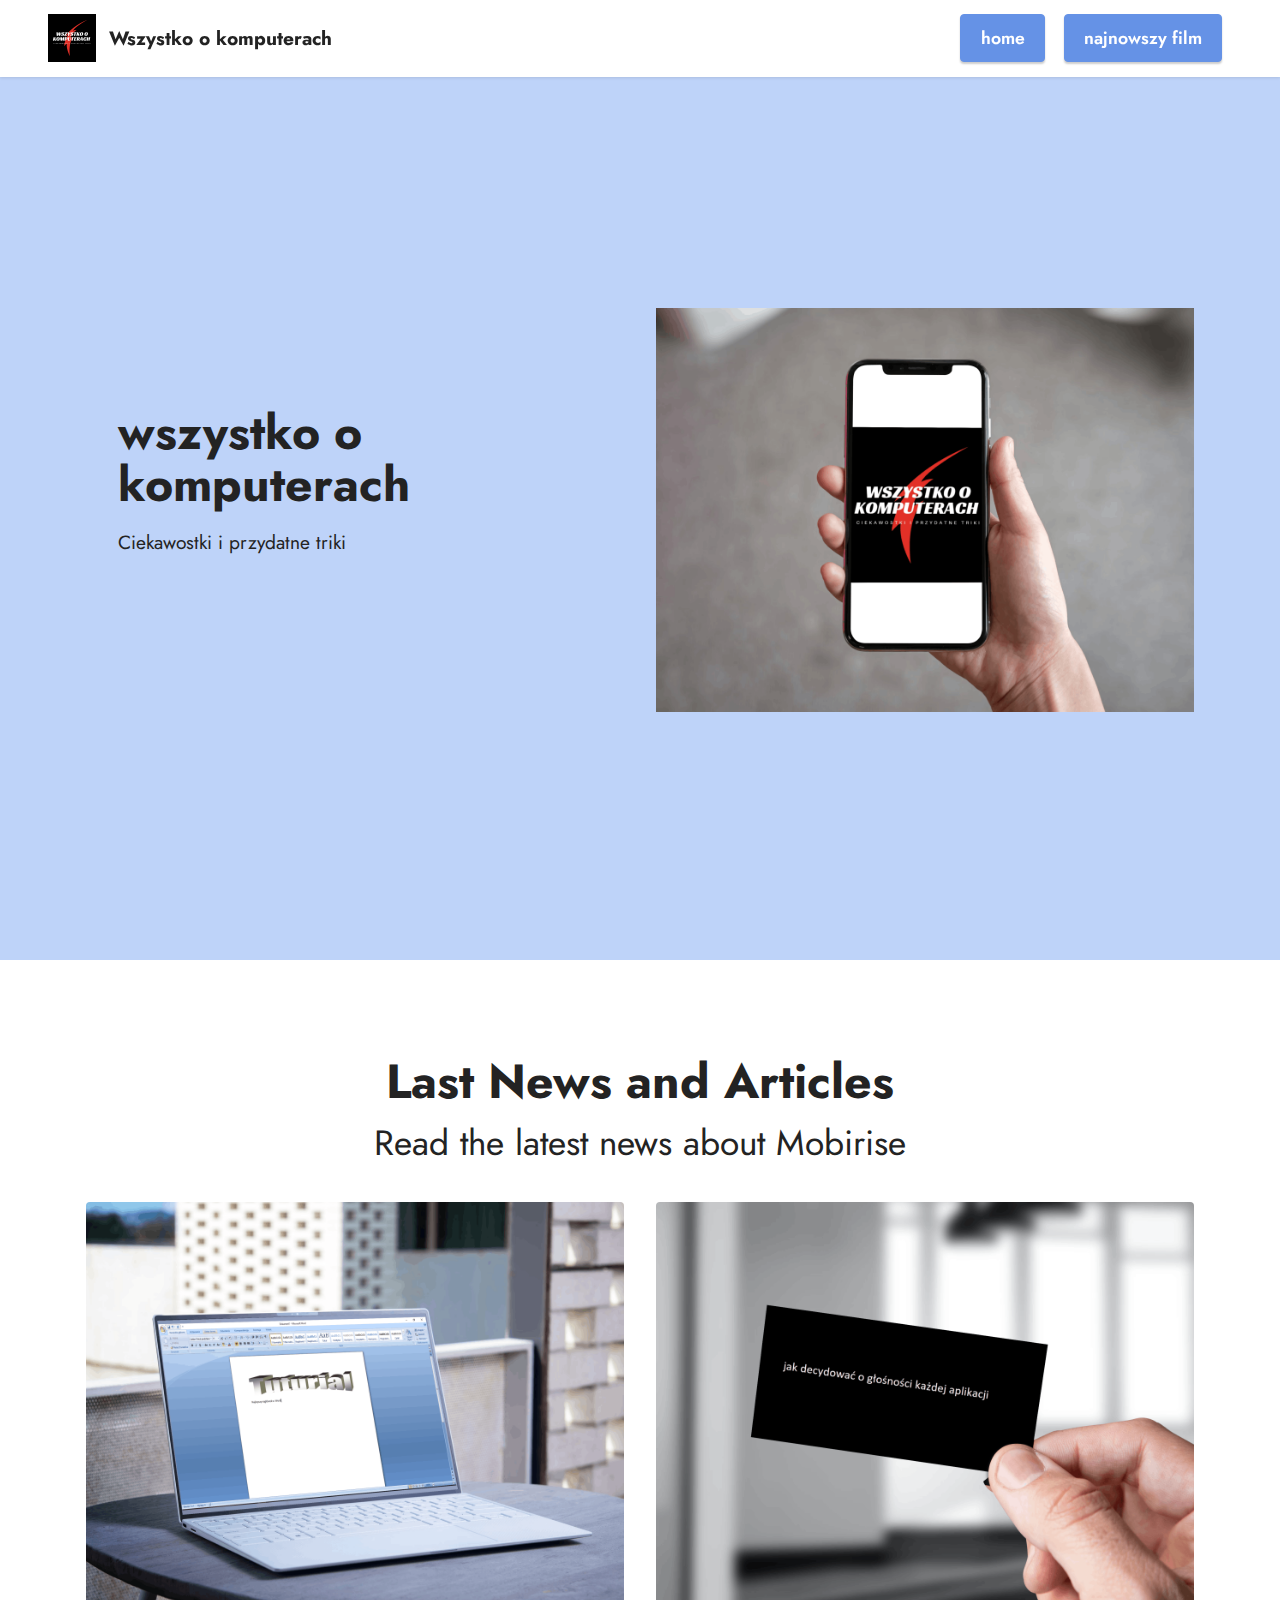
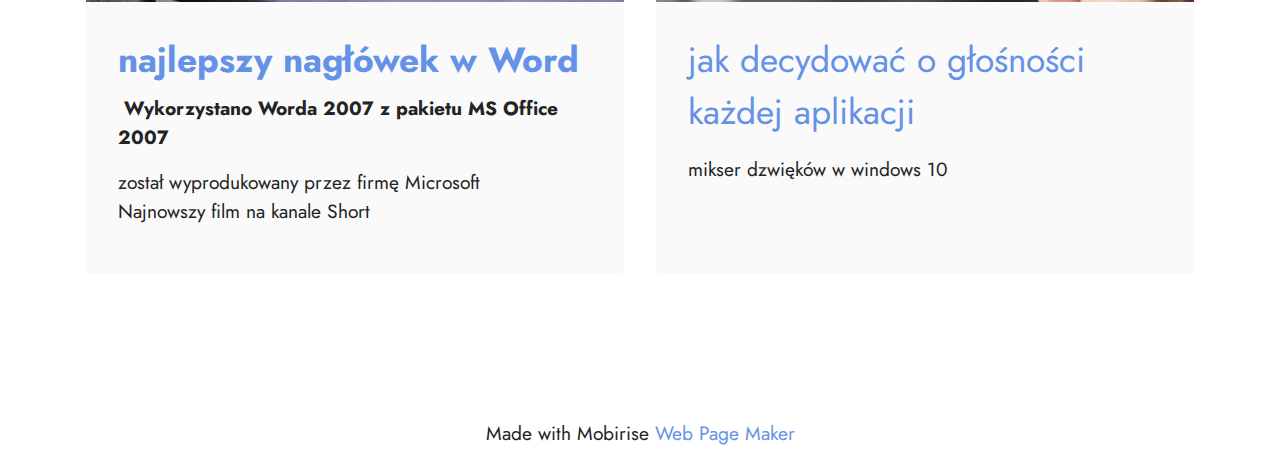
==== commit 16391b1f: "Add files via upload" ====
--- a/index.html
+++ b/index.html
@@ -10,7 +10,7 @@
   <meta property="og:image" content="">
   <meta name="twitter:title" content="Home">
   <meta name="viewport" content="width=device-width, initial-scale=1, minimum-scale=1">
-  <link rel="shortcut icon" href="assets/images/20220923-221537-121x121.png" type="image/x-icon">
+  <link rel="shortcut icon" href="assets/images/20220923-221537-96x96.png" type="image/x-icon">
   <meta name="description" content="">
   
   
@@ -31,17 +31,17 @@
 </head>
 <body>
   
-  <section data-bs-version="5.1" class="menu cid-s48OLK6784" once="menu" id="menu1-h">
+  <section data-bs-version="5.1" class="menu menu2 cid-tit7KAsqZ8" once="menu" id="menu2-p">
     
     <nav class="navbar navbar-dropdown navbar-fixed-top navbar-expand-lg">
-        <div class="container">
+        <div class="container-fluid">
             <div class="navbar-brand">
                 <span class="navbar-logo">
                     <a href="https://mobiri.se">
-                        <img src="assets/images/20220923-221537-121x121.png" alt="Mobirise Website Builder" style="height: 3.8rem;">
+                        <img src="assets/images/20220923-221537-96x96.png" alt="Mobirise Website Builder" style="height: 3rem;">
                     </a>
                 </span>
-                <span class="navbar-caption-wrap"><a class="navbar-caption text-black display-7" href="https://mobiri.se">wszystko o komputerach</a></span>
+                <span class="navbar-caption-wrap"><a class="navbar-caption text-black display-7" href="https://mobiri.se">Wszystko o komputerach</a></span>
             </div>
             <button class="navbar-toggler" type="button" data-toggle="collapse" data-bs-toggle="collapse" data-target="#navbarSupportedContent" data-bs-target="#navbarSupportedContent" aria-controls="navbarNavAltMarkup" aria-expanded="false" aria-label="Toggle navigation">
                 <div class="hamburger">
@@ -52,15 +52,13 @@
                 </div>
             </button>
             <div class="collapse navbar-collapse" id="navbarSupportedContent">
-                <ul class="navbar-nav nav-dropdown nav-right" data-app-modern-menu="true"><li class="nav-item"><a class="nav-link link text-black display-4" href="https://mobirise.com">Menu Item 1</a></li>
-                    <li class="nav-item"><a class="nav-link link text-black display-4" href="https://mobirise.com">
-                            Menu Item 2</a></li></ul>
+                <ul class="navbar-nav nav-dropdown" data-app-modern-menu="true"><li class="nav-item"><a class="nav-link link text-black text-primary display-4" href="index.html"><br><br></a>
+                    </li></ul>
                 
-                
+                <div class="navbar-buttons mbr-section-btn"><a class="btn btn-primary display-4" href="index.html">home<br></a> <a class="btn btn-primary display-4" href="page2.html">najnowszy film<br></a></div>
             </div>
         </div>
     </nav>
-
 </section>
 
 <section data-bs-version="5.1" class="header14 cid-til4A3I3AS mbr-fullscreen" id="header14-k">
@@ -98,7 +96,7 @@
             <div class="item features-image сol-12 col-md-6 col-lg-6">
                 <div class="item-wrapper">
                     <div class="item-img">
-                        <img src="assets/images/notebook-mockup-on-desk-1256x942.png" alt="Mobirise Website Builder" title="">
+                        <a href="page1.html"><img src="assets/images/notebook-mockup-on-desk-1256x942.png" alt="Mobirise Website Builder" title=""></a>
                     </div>
                     <div class="item-content">
                         <h5 class="item-title mbr-fonts-style display-5"><strong>najlepszy nagłówek w Word</strong></h5>
@@ -111,14 +109,12 @@
             <div class="item features-image сol-12 col-md-6 col-lg-6">
                 <div class="item-wrapper">
                     <div class="item-img">
-                        <img src="assets/images/hand-holding-business-card-mockup-1256x942.png" alt="Mobirise Website Builder" title="">
+                        <a href="page2.html"><img src="assets/images/hand-holding-business-card-mockup-1256x942.png" alt="Mobirise Website Builder" title=""></a>
                     </div>
                     <div class="item-content">
-                        <h5 class="item-title mbr-fonts-style display-5"></h5>
-                        <h6 class="item-subtitle mbr-fonts-style mt-1 display-7"><strong>Ann
-                                Brown</strong><em>&nbsp;09-09-2025</em></h6>
-                        <p class="mbr-text mbr-fonts-style mt-3 display-7">Mobirise Site Creator offers a huge
-                            collection of 3500+ site blocks, templates and themes with thousands flexible options. <a href="#top" class="text-primary">Read more..</a><br></p>
+                        <h5 class="item-title mbr-fonts-style display-5">jak decydować o głośności każdej aplikacji</h5>
+                        <h6 class="item-subtitle mbr-fonts-style mt-1 display-7"></h6>
+                        <p class="mbr-text mbr-fonts-style mt-3 display-7">mikser dzwięków w windows 10</p>
                     </div>
                     
                 </div>
@@ -127,7 +123,7 @@
 
         </div>
     </div>
-</section><section class="display-7" style="padding: 0;align-items: center;justify-content: center;flex-wrap: wrap;    align-content: center;display: flex;position: relative;height: 4rem;"><a href="https://mobiri.se/2876131" style="flex: 1 1;height: 4rem;position: absolute;width: 100%;z-index: 1;"><img alt="" style="height: 4rem;" src="[data-uri]"></a><p style="margin: 0;text-align: center;" class="display-7">Built with Mobirise &#8204;</p><a style="z-index:1" href="https://mobirise.com/web-page-maker.html">Web Page Creator</a></section><script src="assets/bootstrap/js/bootstrap.bundle.min.js"></script>  <script src="assets/smoothscroll/smooth-scroll.js"></script>  <script src="assets/ytplayer/index.js"></script>  <script src="assets/dropdown/js/navbar-dropdown.js"></script>  <script src="assets/theme/js/script.js"></script>  
+</section><section class="display-7" style="padding: 0;align-items: center;justify-content: center;flex-wrap: wrap;    align-content: center;display: flex;position: relative;height: 4rem;"><a href="https://mobiri.se/2876131" style="flex: 1 1;height: 4rem;position: absolute;width: 100%;z-index: 1;"><img alt="" style="height: 4rem;" src="[data-uri]"></a><p style="margin: 0;text-align: center;" class="display-7">Made with Mobirise &#8204;</p><a style="z-index:1" href="https://mobirise.com/web-page-maker.html">Web Page Maker</a></section><script src="assets/bootstrap/js/bootstrap.bundle.min.js"></script>  <script src="assets/smoothscroll/smooth-scroll.js"></script>  <script src="assets/ytplayer/index.js"></script>  <script src="assets/dropdown/js/navbar-dropdown.js"></script>  <script src="assets/theme/js/script.js"></script>  
   
   
 </body>
--- a/assets/mobirise/css/mbr-additional.css
+++ b/assets/mobirise/css/mbr-additional.css
@@ -682,18 +682,111 @@
 a {
   transition: color 0.6s;
 }
-.cid-s48OLK6784 {
+.cid-til4A3I3AS {
+  background-color: #bed3f9;
+}
+.cid-til4A3I3AS .mbr-fallback-image.disabled {
+  display: none;
+}
+.cid-til4A3I3AS .mbr-fallback-image {
+  display: block;
+  background-size: cover;
+  background-position: center center;
+  width: 100%;
+  height: 100%;
+  position: absolute;
+  top: 0;
+}
+.cid-til4A3I3AS .row {
+  flex-direction: row-reverse;
+}
+@media (max-width: 991px) {
+  .cid-til4A3I3AS .image-wrapper {
+    margin-bottom: 2rem;
+  }
+}
+.cid-til4A3I3AS .image-wrapper img {
+  width: 100%;
+  object-fit: cover;
+}
+@media (min-width: 992px) {
+  .cid-til4A3I3AS .text-wrapper {
+    padding: 0 2rem;
+  }
+}
+@media (max-width: 768px) {
+  .cid-til4A3I3AS .text-wrapper {
+    margin-bottom: 2rem;
+  }
+}
+.cid-tirxkWES6A {
+  padding-top: 6rem;
+  padding-bottom: 6rem;
+  background-color: #ffffff;
+}
+.cid-tirxkWES6A img,
+.cid-tirxkWES6A .item-img {
+  width: 100%;
+  height: 100%;
+  height: 400px;
+  object-fit: cover;
+}
+.cid-tirxkWES6A .item:focus,
+.cid-tirxkWES6A span:focus {
+  outline: none;
+}
+.cid-tirxkWES6A .item {
+  cursor: pointer;
+  margin-bottom: 2rem;
+}
+.cid-tirxkWES6A .item-wrapper {
+  position: relative;
+  border-radius: 4px;
+  background: #fafafa;
+  height: 100%;
+  display: flex;
+  flex-flow: column nowrap;
+}
+@media (min-width: 992px) {
+  .cid-tirxkWES6A .item-wrapper .item-content {
+    padding: 2rem;
+  }
+}
+@media (max-width: 991px) {
+  .cid-tirxkWES6A .item-wrapper .item-content {
+    padding: 1rem;
+  }
+}
+.cid-tirxkWES6A .mbr-section-btn {
+  margin-top: auto !important;
+}
+.cid-tirxkWES6A .mbr-section-title {
+  color: #232323;
+}
+.cid-tirxkWES6A .mbr-text,
+.cid-tirxkWES6A .mbr-section-btn {
+  text-align: left;
+}
+.cid-tirxkWES6A .item-title {
+  text-align: left;
+  color: #6592e6;
+}
+.cid-tirxkWES6A .item-subtitle {
+  text-align: left;
+  color: #232323;
+}
+.cid-tit7KAsqZ8 {
   z-index: 1000;
   width: 100%;
   position: relative;
   min-height: 60px;
 }
-.cid-s48OLK6784 nav.navbar {
+.cid-tit7KAsqZ8 nav.navbar {
   position: fixed;
 }
-.cid-s48OLK6784 .dropdown-item:before {
+.cid-tit7KAsqZ8 .dropdown-item:before {
   font-family: Moririse2 !important;
-  content: '\e966';
+  content: "\e966";
   display: inline-block;
   width: 0;
   position: absolute;
@@ -708,301 +801,324 @@
   transform: scale(0, 1);
   transition: all 0.25s ease-in-out;
 }
-.cid-s48OLK6784 .dropdown-menu {
+.cid-tit7KAsqZ8 .dropdown-menu {
   padding: 0;
-}
-.cid-s48OLK6784 .dropdown-item {
+  border-radius: 4px;
+  box-shadow: 0 1px 3px 0 rgba(0, 0, 0, 0.1);
+}
+.cid-tit7KAsqZ8 .dropdown-item {
   border-bottom: 1px solid #e6e6e6;
 }
-.cid-s48OLK6784 .dropdown-item:hover,
-.cid-s48OLK6784 .dropdown-item:focus {
+.cid-tit7KAsqZ8 .dropdown-item:hover,
+.cid-tit7KAsqZ8 .dropdown-item:focus {
   background: #6592e6 !important;
   color: white !important;
 }
-.cid-s48OLK6784 .nav-dropdown .link {
+.cid-tit7KAsqZ8 .dropdown-item:hover span {
+  color: white;
+}
+.cid-tit7KAsqZ8 .dropdown-item:first-child {
+  border-top-left-radius: 4px;
+  border-top-right-radius: 4px;
+}
+.cid-tit7KAsqZ8 .dropdown-item:last-child {
+  border-bottom: none;
+  border-bottom-left-radius: 4px;
+  border-bottom-right-radius: 4px;
+}
+.cid-tit7KAsqZ8 .nav-dropdown .link {
   padding: 0 0.3em !important;
-  margin: .667em 1em !important;
-}
-.cid-s48OLK6784 .nav-dropdown .link.dropdown-toggle::after {
+  margin: 0.667em 1em !important;
+}
+.cid-tit7KAsqZ8 .nav-dropdown .link.dropdown-toggle::after {
   margin-left: 0.5rem;
   margin-top: 0.2rem;
 }
-.cid-s48OLK6784 .nav-link {
+.cid-tit7KAsqZ8 .nav-link {
   position: relative;
 }
-.cid-s48OLK6784 .container {
+.cid-tit7KAsqZ8 .container {
   display: flex;
   margin: auto;
 }
-.cid-s48OLK6784 .iconfont-wrapper {
+@media (min-width: 992px) {
+  .cid-tit7KAsqZ8 .container {
+    flex-wrap: nowrap;
+  }
+}
+.cid-tit7KAsqZ8 .iconfont-wrapper {
   color: #000000 !important;
   font-size: 1.5rem;
-  padding-right: .5rem;
-}
-.cid-s48OLK6784 .navbar-caption {
-  padding-right: 4rem;
-}
-.cid-s48OLK6784 .dropdown-menu,
-.cid-s48OLK6784 .navbar.opened {
+  padding-right: 0.5rem;
+}
+.cid-tit7KAsqZ8 .dropdown-menu,
+.cid-tit7KAsqZ8 .navbar.opened {
   background: #ffffff !important;
 }
-.cid-s48OLK6784 .nav-item:focus,
-.cid-s48OLK6784 .nav-link:focus {
+.cid-tit7KAsqZ8 .nav-item:focus,
+.cid-tit7KAsqZ8 .nav-link:focus {
   outline: none;
 }
-.cid-s48OLK6784 .dropdown .dropdown-menu .dropdown-item {
+.cid-tit7KAsqZ8 .dropdown .dropdown-menu .dropdown-item {
   width: auto;
   transition: all 0.25s ease-in-out;
 }
-.cid-s48OLK6784 .dropdown .dropdown-menu .dropdown-item::after {
+.cid-tit7KAsqZ8 .dropdown .dropdown-menu .dropdown-item::after {
   right: 0.5rem;
 }
-.cid-s48OLK6784 .dropdown .dropdown-menu .dropdown-item .mbr-iconfont {
-  margin-left: -1.8rem;
-  padding-right: 1rem;
-  font-size: inherit;
-}
-.cid-s48OLK6784 .dropdown .dropdown-menu .dropdown-item .mbr-iconfont:before {
+.cid-tit7KAsqZ8 .dropdown .dropdown-menu .dropdown-item .mbr-iconfont {
+  margin-right: 0.5rem;
+  vertical-align: sub;
+}
+.cid-tit7KAsqZ8 .dropdown .dropdown-menu .dropdown-item .mbr-iconfont:before {
   display: inline-block;
   transform: scale(1, 1);
   transition: all 0.25s ease-in-out;
 }
-.cid-s48OLK6784 .collapsed .dropdown-menu .dropdown-item:before {
+.cid-tit7KAsqZ8 .collapsed .dropdown-menu .dropdown-item:before {
   display: none;
 }
-.cid-s48OLK6784 .collapsed .dropdown .dropdown-menu .dropdown-item {
+.cid-tit7KAsqZ8 .collapsed .dropdown .dropdown-menu .dropdown-item {
   padding: 0.235em 1.5em 0.235em 1.5em !important;
   transition: none;
   margin: 0 !important;
 }
-.cid-s48OLK6784 .navbar {
-  min-height: 77px;
-  transition: all .3s;
+.cid-tit7KAsqZ8 .navbar {
+  min-height: 70px;
+  transition: all 0.3s;
   border-bottom: 1px solid transparent;
+  box-shadow: 0 1px 3px 0 rgba(0, 0, 0, 0.1);
   background: #ffffff;
 }
-.cid-s48OLK6784 .navbar:not(.navbar-short) {
-  border-bottom: 1px solid #e6e6e6;
-}
-.cid-s48OLK6784 .navbar.opened {
-  transition: all .3s;
-}
-.cid-s48OLK6784 .navbar .dropdown-item {
-  padding: .5rem 1.8rem;
-}
-.cid-s48OLK6784 .navbar .navbar-logo img {
+.cid-tit7KAsqZ8 .navbar.opened {
+  transition: all 0.3s;
+}
+.cid-tit7KAsqZ8 .navbar .dropdown-item {
+  padding: 0.5rem 1.8rem;
+}
+.cid-tit7KAsqZ8 .navbar .navbar-logo img {
   width: auto;
 }
-.cid-s48OLK6784 .navbar .navbar-collapse {
+.cid-tit7KAsqZ8 .navbar .navbar-collapse {
   justify-content: flex-end;
   z-index: 1;
 }
-.cid-s48OLK6784 .navbar.collapsed .nav-item .nav-link::before {
+.cid-tit7KAsqZ8 .navbar.collapsed {
+  justify-content: center;
+}
+.cid-tit7KAsqZ8 .navbar.collapsed .nav-item .nav-link::before {
   display: none;
 }
-.cid-s48OLK6784 .navbar.collapsed.opened .dropdown-menu {
+.cid-tit7KAsqZ8 .navbar.collapsed.opened .dropdown-menu {
   top: 0;
 }
 @media (min-width: 992px) {
-  .cid-s48OLK6784 .navbar.collapsed.opened:not(.navbar-short) .navbar-collapse {
-    max-height: calc(98.5vh - 3.8rem);
-  }
-}
-.cid-s48OLK6784 .navbar.collapsed .dropdown-menu .dropdown-submenu {
+  .cid-tit7KAsqZ8 .navbar.collapsed.opened:not(.navbar-short) .navbar-collapse {
+    max-height: calc(98.5vh - 3rem);
+  }
+}
+.cid-tit7KAsqZ8 .navbar.collapsed .dropdown-menu .dropdown-submenu {
   left: 0 !important;
 }
-.cid-s48OLK6784 .navbar.collapsed .dropdown-menu .dropdown-item:after {
+.cid-tit7KAsqZ8 .navbar.collapsed .dropdown-menu .dropdown-item:after {
   right: auto;
 }
-.cid-s48OLK6784 .navbar.collapsed .dropdown-menu .dropdown-toggle[data-toggle="dropdown-submenu"]:after {
+.cid-tit7KAsqZ8 .navbar.collapsed .dropdown-menu .dropdown-toggle[data-toggle="dropdown-submenu"]:after {
   margin-left: 0.5rem;
   margin-top: 0.2rem;
   border-top: 0.35em solid;
   border-right: 0.35em solid transparent;
   border-left: 0.35em solid transparent;
   border-bottom: 0;
-  top: 55%;
-}
-.cid-s48OLK6784 .navbar.collapsed ul.navbar-nav li {
+  top: 41%;
+}
+.cid-tit7KAsqZ8 .navbar.collapsed ul.navbar-nav li {
   margin: auto;
 }
-.cid-s48OLK6784 .navbar.collapsed .dropdown-menu .dropdown-item {
-  padding: .25rem 1.5rem;
+.cid-tit7KAsqZ8 .navbar.collapsed .dropdown-menu .dropdown-item {
+  padding: 0.25rem 1.5rem;
   text-align: center;
 }
-.cid-s48OLK6784 .navbar.collapsed .icons-menu {
+.cid-tit7KAsqZ8 .navbar.collapsed .icons-menu {
   padding-left: 0;
   padding-right: 0;
-  padding-top: .5rem;
-  padding-bottom: .5rem;
+  padding-top: 0.5rem;
+  padding-bottom: 0.5rem;
 }
 @media (max-width: 991px) {
-  .cid-s48OLK6784 .navbar .nav-item .nav-link::before {
+  .cid-tit7KAsqZ8 .navbar .nav-item .nav-link::before {
     display: none;
   }
-  .cid-s48OLK6784 .navbar.opened .dropdown-menu {
+  .cid-tit7KAsqZ8 .navbar.opened .dropdown-menu {
     top: 0;
   }
-  .cid-s48OLK6784 .navbar .dropdown-menu .dropdown-submenu {
+  .cid-tit7KAsqZ8 .navbar .dropdown-menu .dropdown-submenu {
     left: 0 !important;
   }
-  .cid-s48OLK6784 .navbar .dropdown-menu .dropdown-item:after {
+  .cid-tit7KAsqZ8 .navbar .dropdown-menu .dropdown-item:after {
     right: auto;
   }
-  .cid-s48OLK6784 .navbar .dropdown-menu .dropdown-toggle[data-toggle="dropdown-submenu"]:after {
+  .cid-tit7KAsqZ8 .navbar .dropdown-menu .dropdown-toggle[data-toggle="dropdown-submenu"]:after {
     margin-left: 0.5rem;
     margin-top: 0.2rem;
     border-top: 0.35em solid;
     border-right: 0.35em solid transparent;
     border-left: 0.35em solid transparent;
     border-bottom: 0;
-    top: 55%;
-  }
-  .cid-s48OLK6784 .navbar .navbar-logo img {
-    height: 3.8rem !important;
-  }
-  .cid-s48OLK6784 .navbar ul.navbar-nav li {
+    top: 40%;
+  }
+  .cid-tit7KAsqZ8 .navbar .navbar-logo img {
+    height: 3rem !important;
+  }
+  .cid-tit7KAsqZ8 .navbar ul.navbar-nav li {
     margin: auto;
   }
-  .cid-s48OLK6784 .navbar .dropdown-menu .dropdown-item {
-    padding: .25rem 1.5rem !important;
+  .cid-tit7KAsqZ8 .navbar .dropdown-menu .dropdown-item {
+    padding: 0.25rem 1.5rem !important;
     text-align: center;
   }
-  .cid-s48OLK6784 .navbar .navbar-brand {
+  .cid-tit7KAsqZ8 .navbar .navbar-brand {
     flex-shrink: initial;
     flex-basis: auto;
     word-break: break-word;
     padding-right: 2rem;
   }
-  .cid-s48OLK6784 .navbar .navbar-toggler {
+  .cid-tit7KAsqZ8 .navbar .navbar-toggler {
     flex-basis: auto;
   }
-  .cid-s48OLK6784 .navbar .icons-menu {
+  .cid-tit7KAsqZ8 .navbar .icons-menu {
     padding-left: 0;
-    padding-top: .5rem;
-    padding-bottom: .5rem;
-  }
-}
-.cid-s48OLK6784 .navbar.navbar-short {
+    padding-top: 0.5rem;
+    padding-bottom: 0.5rem;
+  }
+}
+@media (max-width: 991px) and (max-width: 767px) {
+  .cid-tit7KAsqZ8 .navbar .navbar-brand {
+    width: calc(100% - 31px);
+  }
+}
+.cid-tit7KAsqZ8 .navbar.navbar-short {
   min-height: 60px;
 }
-.cid-s48OLK6784 .navbar.navbar-short .navbar-logo img {
-  height: 3rem !important;
-}
-.cid-s48OLK6784 .navbar.navbar-short .navbar-brand {
+.cid-tit7KAsqZ8 .navbar.navbar-short .navbar-logo img {
+  height: 2.5rem !important;
+}
+.cid-tit7KAsqZ8 .navbar.navbar-short .navbar-brand {
+  min-height: 60px;
   padding: 0;
 }
-.cid-s48OLK6784 .navbar-brand {
+.cid-tit7KAsqZ8 .navbar-brand {
+  min-height: 70px;
   flex-shrink: 0;
   align-items: center;
   margin-right: 0;
-  padding: 0;
-  transition: all .3s;
+  padding: 10px 0;
+  transition: all 0.3s;
   word-break: break-word;
   z-index: 1;
 }
-.cid-s48OLK6784 .navbar-brand .navbar-caption {
+.cid-tit7KAsqZ8 .navbar-brand .navbar-caption {
   line-height: inherit !important;
 }
-.cid-s48OLK6784 .navbar-brand .navbar-logo a {
+.cid-tit7KAsqZ8 .navbar-brand .navbar-logo a {
   outline: none;
 }
-.cid-s48OLK6784 .dropdown-item.active,
-.cid-s48OLK6784 .dropdown-item:active {
+.cid-tit7KAsqZ8 .dropdown-item.active,
+.cid-tit7KAsqZ8 .dropdown-item:active {
   background-color: transparent;
 }
-.cid-s48OLK6784 .navbar-expand-lg .navbar-nav .nav-link {
+.cid-tit7KAsqZ8 .navbar-expand-lg .navbar-nav .nav-link {
   padding: 0;
 }
-.cid-s48OLK6784 .nav-dropdown .link.dropdown-toggle {
+.cid-tit7KAsqZ8 .nav-dropdown .link.dropdown-toggle {
   margin-right: 1.667em;
 }
-.cid-s48OLK6784 .nav-dropdown .link.dropdown-toggle[aria-expanded="true"] {
+.cid-tit7KAsqZ8 .nav-dropdown .link.dropdown-toggle[aria-expanded="true"] {
   margin-right: 0;
   padding: 0.667em 1.667em;
 }
-.cid-s48OLK6784 .navbar.navbar-expand-lg .dropdown .dropdown-menu {
+.cid-tit7KAsqZ8 .navbar.navbar-expand-lg .dropdown .dropdown-menu {
   background: #ffffff;
 }
-.cid-s48OLK6784 .navbar.navbar-expand-lg .dropdown .dropdown-menu .dropdown-submenu {
+.cid-tit7KAsqZ8 .navbar.navbar-expand-lg .dropdown .dropdown-menu .dropdown-submenu {
   margin: 0;
   left: 100%;
 }
-.cid-s48OLK6784 .navbar .dropdown.open > .dropdown-menu {
+.cid-tit7KAsqZ8 .navbar .dropdown.open > .dropdown-menu {
   display: block;
 }
-.cid-s48OLK6784 ul.navbar-nav {
+.cid-tit7KAsqZ8 ul.navbar-nav {
   flex-wrap: wrap;
 }
-.cid-s48OLK6784 .navbar-buttons {
+.cid-tit7KAsqZ8 .navbar-buttons {
   text-align: center;
   min-width: 170px;
 }
-.cid-s48OLK6784 button.navbar-toggler {
+.cid-tit7KAsqZ8 button.navbar-toggler {
   outline: none;
   width: 31px;
   height: 20px;
   cursor: pointer;
-  transition: all .2s;
+  transition: all 0.2s;
   position: relative;
   align-self: center;
 }
-.cid-s48OLK6784 button.navbar-toggler .hamburger span {
+.cid-tit7KAsqZ8 button.navbar-toggler .hamburger span {
   position: absolute;
   right: 0;
   width: 30px;
   height: 2px;
   border-right: 5px;
-  background-color: currentColor;
-}
-.cid-s48OLK6784 button.navbar-toggler .hamburger span:nth-child(1) {
+  background-color: #000000;
+}
+.cid-tit7KAsqZ8 button.navbar-toggler .hamburger span:nth-child(1) {
   top: 0;
-  transition: all .2s;
-}
-.cid-s48OLK6784 button.navbar-toggler .hamburger span:nth-child(2) {
+  transition: all 0.2s;
+}
+.cid-tit7KAsqZ8 button.navbar-toggler .hamburger span:nth-child(2) {
   top: 8px;
-  transition: all .15s;
-}
-.cid-s48OLK6784 button.navbar-toggler .hamburger span:nth-child(3) {
+  transition: all 0.15s;
+}
+.cid-tit7KAsqZ8 button.navbar-toggler .hamburger span:nth-child(3) {
   top: 8px;
-  transition: all .15s;
-}
-.cid-s48OLK6784 button.navbar-toggler .hamburger span:nth-child(4) {
+  transition: all 0.15s;
+}
+.cid-tit7KAsqZ8 button.navbar-toggler .hamburger span:nth-child(4) {
   top: 16px;
-  transition: all .2s;
-}
-.cid-s48OLK6784 nav.opened .hamburger span:nth-child(1) {
+  transition: all 0.2s;
+}
+.cid-tit7KAsqZ8 nav.opened .hamburger span:nth-child(1) {
   top: 8px;
   width: 0;
   opacity: 0;
   right: 50%;
-  transition: all .2s;
-}
-.cid-s48OLK6784 nav.opened .hamburger span:nth-child(2) {
+  transition: all 0.2s;
+}
+.cid-tit7KAsqZ8 nav.opened .hamburger span:nth-child(2) {
   transform: rotate(45deg);
-  transition: all .25s;
-}
-.cid-s48OLK6784 nav.opened .hamburger span:nth-child(3) {
+  transition: all 0.25s;
+}
+.cid-tit7KAsqZ8 nav.opened .hamburger span:nth-child(3) {
   transform: rotate(-45deg);
-  transition: all .25s;
-}
-.cid-s48OLK6784 nav.opened .hamburger span:nth-child(4) {
+  transition: all 0.25s;
+}
+.cid-tit7KAsqZ8 nav.opened .hamburger span:nth-child(4) {
   top: 8px;
   width: 0;
   opacity: 0;
   right: 50%;
-  transition: all .2s;
-}
-.cid-s48OLK6784 .navbar-dropdown {
-  padding: .5rem 1rem;
+  transition: all 0.2s;
+}
+.cid-tit7KAsqZ8 .navbar-dropdown {
+  padding: 0 1rem;
   position: fixed;
 }
-.cid-s48OLK6784 a.nav-link {
+.cid-tit7KAsqZ8 a.nav-link {
   display: flex;
   align-items: center;
   justify-content: center;
 }
-.cid-s48OLK6784 .icons-menu {
+.cid-tit7KAsqZ8 .icons-menu {
   flex-wrap: nowrap;
   display: flex;
   justify-content: center;
@@ -1012,25 +1128,390 @@
   text-align: center;
 }
 @media screen and (-ms-high-contrast: active), (-ms-high-contrast: none) {
-  .cid-s48OLK6784 .navbar {
-    height: 77px;
-  }
-  .cid-s48OLK6784 .navbar.opened {
+  .cid-tit7KAsqZ8 .navbar {
+    height: 70px;
+  }
+  .cid-tit7KAsqZ8 .navbar.opened {
     height: auto;
   }
-  .cid-s48OLK6784 .nav-item .nav-link:hover::before {
+  .cid-tit7KAsqZ8 .nav-item .nav-link:hover::before {
     width: 175%;
     max-width: calc(100% + 2rem);
     left: -1rem;
   }
 }
-.cid-til4A3I3AS {
+.cid-tit7KAsqZ8 {
+  z-index: 1000;
+  width: 100%;
+  position: relative;
+  min-height: 60px;
+}
+.cid-tit7KAsqZ8 nav.navbar {
+  position: fixed;
+}
+.cid-tit7KAsqZ8 .dropdown-item:before {
+  font-family: Moririse2 !important;
+  content: "\e966";
+  display: inline-block;
+  width: 0;
+  position: absolute;
+  left: 1rem;
+  top: 0.5rem;
+  margin-right: 0.5rem;
+  line-height: 1;
+  font-size: inherit;
+  vertical-align: middle;
+  text-align: center;
+  overflow: hidden;
+  transform: scale(0, 1);
+  transition: all 0.25s ease-in-out;
+}
+.cid-tit7KAsqZ8 .dropdown-menu {
+  padding: 0;
+  border-radius: 4px;
+  box-shadow: 0 1px 3px 0 rgba(0, 0, 0, 0.1);
+}
+.cid-tit7KAsqZ8 .dropdown-item {
+  border-bottom: 1px solid #e6e6e6;
+}
+.cid-tit7KAsqZ8 .dropdown-item:hover,
+.cid-tit7KAsqZ8 .dropdown-item:focus {
+  background: #6592e6 !important;
+  color: white !important;
+}
+.cid-tit7KAsqZ8 .dropdown-item:hover span {
+  color: white;
+}
+.cid-tit7KAsqZ8 .dropdown-item:first-child {
+  border-top-left-radius: 4px;
+  border-top-right-radius: 4px;
+}
+.cid-tit7KAsqZ8 .dropdown-item:last-child {
+  border-bottom: none;
+  border-bottom-left-radius: 4px;
+  border-bottom-right-radius: 4px;
+}
+.cid-tit7KAsqZ8 .nav-dropdown .link {
+  padding: 0 0.3em !important;
+  margin: 0.667em 1em !important;
+}
+.cid-tit7KAsqZ8 .nav-dropdown .link.dropdown-toggle::after {
+  margin-left: 0.5rem;
+  margin-top: 0.2rem;
+}
+.cid-tit7KAsqZ8 .nav-link {
+  position: relative;
+}
+.cid-tit7KAsqZ8 .container {
+  display: flex;
+  margin: auto;
+}
+@media (min-width: 992px) {
+  .cid-tit7KAsqZ8 .container {
+    flex-wrap: nowrap;
+  }
+}
+.cid-tit7KAsqZ8 .iconfont-wrapper {
+  color: #000000 !important;
+  font-size: 1.5rem;
+  padding-right: 0.5rem;
+}
+.cid-tit7KAsqZ8 .dropdown-menu,
+.cid-tit7KAsqZ8 .navbar.opened {
+  background: #ffffff !important;
+}
+.cid-tit7KAsqZ8 .nav-item:focus,
+.cid-tit7KAsqZ8 .nav-link:focus {
+  outline: none;
+}
+.cid-tit7KAsqZ8 .dropdown .dropdown-menu .dropdown-item {
+  width: auto;
+  transition: all 0.25s ease-in-out;
+}
+.cid-tit7KAsqZ8 .dropdown .dropdown-menu .dropdown-item::after {
+  right: 0.5rem;
+}
+.cid-tit7KAsqZ8 .dropdown .dropdown-menu .dropdown-item .mbr-iconfont {
+  margin-right: 0.5rem;
+  vertical-align: sub;
+}
+.cid-tit7KAsqZ8 .dropdown .dropdown-menu .dropdown-item .mbr-iconfont:before {
+  display: inline-block;
+  transform: scale(1, 1);
+  transition: all 0.25s ease-in-out;
+}
+.cid-tit7KAsqZ8 .collapsed .dropdown-menu .dropdown-item:before {
+  display: none;
+}
+.cid-tit7KAsqZ8 .collapsed .dropdown .dropdown-menu .dropdown-item {
+  padding: 0.235em 1.5em 0.235em 1.5em !important;
+  transition: none;
+  margin: 0 !important;
+}
+.cid-tit7KAsqZ8 .navbar {
+  min-height: 70px;
+  transition: all 0.3s;
+  border-bottom: 1px solid transparent;
+  box-shadow: 0 1px 3px 0 rgba(0, 0, 0, 0.1);
+  background: #ffffff;
+}
+.cid-tit7KAsqZ8 .navbar.opened {
+  transition: all 0.3s;
+}
+.cid-tit7KAsqZ8 .navbar .dropdown-item {
+  padding: 0.5rem 1.8rem;
+}
+.cid-tit7KAsqZ8 .navbar .navbar-logo img {
+  width: auto;
+}
+.cid-tit7KAsqZ8 .navbar .navbar-collapse {
+  justify-content: flex-end;
+  z-index: 1;
+}
+.cid-tit7KAsqZ8 .navbar.collapsed {
+  justify-content: center;
+}
+.cid-tit7KAsqZ8 .navbar.collapsed .nav-item .nav-link::before {
+  display: none;
+}
+.cid-tit7KAsqZ8 .navbar.collapsed.opened .dropdown-menu {
+  top: 0;
+}
+@media (min-width: 992px) {
+  .cid-tit7KAsqZ8 .navbar.collapsed.opened:not(.navbar-short) .navbar-collapse {
+    max-height: calc(98.5vh - 3rem);
+  }
+}
+.cid-tit7KAsqZ8 .navbar.collapsed .dropdown-menu .dropdown-submenu {
+  left: 0 !important;
+}
+.cid-tit7KAsqZ8 .navbar.collapsed .dropdown-menu .dropdown-item:after {
+  right: auto;
+}
+.cid-tit7KAsqZ8 .navbar.collapsed .dropdown-menu .dropdown-toggle[data-toggle="dropdown-submenu"]:after {
+  margin-left: 0.5rem;
+  margin-top: 0.2rem;
+  border-top: 0.35em solid;
+  border-right: 0.35em solid transparent;
+  border-left: 0.35em solid transparent;
+  border-bottom: 0;
+  top: 41%;
+}
+.cid-tit7KAsqZ8 .navbar.collapsed ul.navbar-nav li {
+  margin: auto;
+}
+.cid-tit7KAsqZ8 .navbar.collapsed .dropdown-menu .dropdown-item {
+  padding: 0.25rem 1.5rem;
+  text-align: center;
+}
+.cid-tit7KAsqZ8 .navbar.collapsed .icons-menu {
+  padding-left: 0;
+  padding-right: 0;
+  padding-top: 0.5rem;
+  padding-bottom: 0.5rem;
+}
+@media (max-width: 991px) {
+  .cid-tit7KAsqZ8 .navbar .nav-item .nav-link::before {
+    display: none;
+  }
+  .cid-tit7KAsqZ8 .navbar.opened .dropdown-menu {
+    top: 0;
+  }
+  .cid-tit7KAsqZ8 .navbar .dropdown-menu .dropdown-submenu {
+    left: 0 !important;
+  }
+  .cid-tit7KAsqZ8 .navbar .dropdown-menu .dropdown-item:after {
+    right: auto;
+  }
+  .cid-tit7KAsqZ8 .navbar .dropdown-menu .dropdown-toggle[data-toggle="dropdown-submenu"]:after {
+    margin-left: 0.5rem;
+    margin-top: 0.2rem;
+    border-top: 0.35em solid;
+    border-right: 0.35em solid transparent;
+    border-left: 0.35em solid transparent;
+    border-bottom: 0;
+    top: 40%;
+  }
+  .cid-tit7KAsqZ8 .navbar .navbar-logo img {
+    height: 3rem !important;
+  }
+  .cid-tit7KAsqZ8 .navbar ul.navbar-nav li {
+    margin: auto;
+  }
+  .cid-tit7KAsqZ8 .navbar .dropdown-menu .dropdown-item {
+    padding: 0.25rem 1.5rem !important;
+    text-align: center;
+  }
+  .cid-tit7KAsqZ8 .navbar .navbar-brand {
+    flex-shrink: initial;
+    flex-basis: auto;
+    word-break: break-word;
+    padding-right: 2rem;
+  }
+  .cid-tit7KAsqZ8 .navbar .navbar-toggler {
+    flex-basis: auto;
+  }
+  .cid-tit7KAsqZ8 .navbar .icons-menu {
+    padding-left: 0;
+    padding-top: 0.5rem;
+    padding-bottom: 0.5rem;
+  }
+}
+@media (max-width: 991px) and (max-width: 767px) {
+  .cid-tit7KAsqZ8 .navbar .navbar-brand {
+    width: calc(100% - 31px);
+  }
+}
+.cid-tit7KAsqZ8 .navbar.navbar-short {
+  min-height: 60px;
+}
+.cid-tit7KAsqZ8 .navbar.navbar-short .navbar-logo img {
+  height: 2.5rem !important;
+}
+.cid-tit7KAsqZ8 .navbar.navbar-short .navbar-brand {
+  min-height: 60px;
+  padding: 0;
+}
+.cid-tit7KAsqZ8 .navbar-brand {
+  min-height: 70px;
+  flex-shrink: 0;
+  align-items: center;
+  margin-right: 0;
+  padding: 10px 0;
+  transition: all 0.3s;
+  word-break: break-word;
+  z-index: 1;
+}
+.cid-tit7KAsqZ8 .navbar-brand .navbar-caption {
+  line-height: inherit !important;
+}
+.cid-tit7KAsqZ8 .navbar-brand .navbar-logo a {
+  outline: none;
+}
+.cid-tit7KAsqZ8 .dropdown-item.active,
+.cid-tit7KAsqZ8 .dropdown-item:active {
+  background-color: transparent;
+}
+.cid-tit7KAsqZ8 .navbar-expand-lg .navbar-nav .nav-link {
+  padding: 0;
+}
+.cid-tit7KAsqZ8 .nav-dropdown .link.dropdown-toggle {
+  margin-right: 1.667em;
+}
+.cid-tit7KAsqZ8 .nav-dropdown .link.dropdown-toggle[aria-expanded="true"] {
+  margin-right: 0;
+  padding: 0.667em 1.667em;
+}
+.cid-tit7KAsqZ8 .navbar.navbar-expand-lg .dropdown .dropdown-menu {
+  background: #ffffff;
+}
+.cid-tit7KAsqZ8 .navbar.navbar-expand-lg .dropdown .dropdown-menu .dropdown-submenu {
+  margin: 0;
+  left: 100%;
+}
+.cid-tit7KAsqZ8 .navbar .dropdown.open > .dropdown-menu {
+  display: block;
+}
+.cid-tit7KAsqZ8 ul.navbar-nav {
+  flex-wrap: wrap;
+}
+.cid-tit7KAsqZ8 .navbar-buttons {
+  text-align: center;
+  min-width: 170px;
+}
+.cid-tit7KAsqZ8 button.navbar-toggler {
+  outline: none;
+  width: 31px;
+  height: 20px;
+  cursor: pointer;
+  transition: all 0.2s;
+  position: relative;
+  align-self: center;
+}
+.cid-tit7KAsqZ8 button.navbar-toggler .hamburger span {
+  position: absolute;
+  right: 0;
+  width: 30px;
+  height: 2px;
+  border-right: 5px;
+  background-color: #000000;
+}
+.cid-tit7KAsqZ8 button.navbar-toggler .hamburger span:nth-child(1) {
+  top: 0;
+  transition: all 0.2s;
+}
+.cid-tit7KAsqZ8 button.navbar-toggler .hamburger span:nth-child(2) {
+  top: 8px;
+  transition: all 0.15s;
+}
+.cid-tit7KAsqZ8 button.navbar-toggler .hamburger span:nth-child(3) {
+  top: 8px;
+  transition: all 0.15s;
+}
+.cid-tit7KAsqZ8 button.navbar-toggler .hamburger span:nth-child(4) {
+  top: 16px;
+  transition: all 0.2s;
+}
+.cid-tit7KAsqZ8 nav.opened .hamburger span:nth-child(1) {
+  top: 8px;
+  width: 0;
+  opacity: 0;
+  right: 50%;
+  transition: all 0.2s;
+}
+.cid-tit7KAsqZ8 nav.opened .hamburger span:nth-child(2) {
+  transform: rotate(45deg);
+  transition: all 0.25s;
+}
+.cid-tit7KAsqZ8 nav.opened .hamburger span:nth-child(3) {
+  transform: rotate(-45deg);
+  transition: all 0.25s;
+}
+.cid-tit7KAsqZ8 nav.opened .hamburger span:nth-child(4) {
+  top: 8px;
+  width: 0;
+  opacity: 0;
+  right: 50%;
+  transition: all 0.2s;
+}
+.cid-tit7KAsqZ8 .navbar-dropdown {
+  padding: 0 1rem;
+  position: fixed;
+}
+.cid-tit7KAsqZ8 a.nav-link {
+  display: flex;
+  align-items: center;
+  justify-content: center;
+}
+.cid-tit7KAsqZ8 .icons-menu {
+  flex-wrap: nowrap;
+  display: flex;
+  justify-content: center;
+  padding-left: 1rem;
+  padding-right: 1rem;
+  padding-top: 0.3rem;
+  text-align: center;
+}
+@media screen and (-ms-high-contrast: active), (-ms-high-contrast: none) {
+  .cid-tit7KAsqZ8 .navbar {
+    height: 70px;
+  }
+  .cid-tit7KAsqZ8 .navbar.opened {
+    height: auto;
+  }
+  .cid-tit7KAsqZ8 .nav-item .nav-link:hover::before {
+    width: 175%;
+    max-width: calc(100% + 2rem);
+    left: -1rem;
+  }
+}
+.cid-tityRvWtXr {
   background-color: #bed3f9;
 }
-.cid-til4A3I3AS .mbr-fallback-image.disabled {
+.cid-tityRvWtXr .mbr-fallback-image.disabled {
   display: none;
 }
-.cid-til4A3I3AS .mbr-fallback-image {
+.cid-tityRvWtXr .mbr-fallback-image {
   display: block;
   background-size: cover;
   background-position: center center;
@@ -1039,81 +1520,460 @@
   position: absolute;
   top: 0;
 }
-.cid-til4A3I3AS .row {
+.cid-tityRvWtXr .row {
   flex-direction: row-reverse;
 }
 @media (max-width: 991px) {
-  .cid-til4A3I3AS .image-wrapper {
+  .cid-tityRvWtXr .image-wrapper {
     margin-bottom: 2rem;
   }
 }
-.cid-til4A3I3AS .image-wrapper img {
+.cid-tityRvWtXr .image-wrapper img {
   width: 100%;
   object-fit: cover;
 }
 @media (min-width: 992px) {
-  .cid-til4A3I3AS .text-wrapper {
+  .cid-tityRvWtXr .text-wrapper {
     padding: 0 2rem;
   }
 }
 @media (max-width: 768px) {
-  .cid-til4A3I3AS .text-wrapper {
+  .cid-tityRvWtXr .text-wrapper {
     margin-bottom: 2rem;
   }
 }
-.cid-tirxkWES6A {
+.cid-tit7KAsqZ8 {
+  z-index: 1000;
+  width: 100%;
+  position: relative;
+  min-height: 60px;
+}
+.cid-tit7KAsqZ8 nav.navbar {
+  position: fixed;
+}
+.cid-tit7KAsqZ8 .dropdown-item:before {
+  font-family: Moririse2 !important;
+  content: "\e966";
+  display: inline-block;
+  width: 0;
+  position: absolute;
+  left: 1rem;
+  top: 0.5rem;
+  margin-right: 0.5rem;
+  line-height: 1;
+  font-size: inherit;
+  vertical-align: middle;
+  text-align: center;
+  overflow: hidden;
+  transform: scale(0, 1);
+  transition: all 0.25s ease-in-out;
+}
+.cid-tit7KAsqZ8 .dropdown-menu {
+  padding: 0;
+  border-radius: 4px;
+  box-shadow: 0 1px 3px 0 rgba(0, 0, 0, 0.1);
+}
+.cid-tit7KAsqZ8 .dropdown-item {
+  border-bottom: 1px solid #e6e6e6;
+}
+.cid-tit7KAsqZ8 .dropdown-item:hover,
+.cid-tit7KAsqZ8 .dropdown-item:focus {
+  background: #6592e6 !important;
+  color: white !important;
+}
+.cid-tit7KAsqZ8 .dropdown-item:hover span {
+  color: white;
+}
+.cid-tit7KAsqZ8 .dropdown-item:first-child {
+  border-top-left-radius: 4px;
+  border-top-right-radius: 4px;
+}
+.cid-tit7KAsqZ8 .dropdown-item:last-child {
+  border-bottom: none;
+  border-bottom-left-radius: 4px;
+  border-bottom-right-radius: 4px;
+}
+.cid-tit7KAsqZ8 .nav-dropdown .link {
+  padding: 0 0.3em !important;
+  margin: 0.667em 1em !important;
+}
+.cid-tit7KAsqZ8 .nav-dropdown .link.dropdown-toggle::after {
+  margin-left: 0.5rem;
+  margin-top: 0.2rem;
+}
+.cid-tit7KAsqZ8 .nav-link {
+  position: relative;
+}
+.cid-tit7KAsqZ8 .container {
+  display: flex;
+  margin: auto;
+}
+@media (min-width: 992px) {
+  .cid-tit7KAsqZ8 .container {
+    flex-wrap: nowrap;
+  }
+}
+.cid-tit7KAsqZ8 .iconfont-wrapper {
+  color: #000000 !important;
+  font-size: 1.5rem;
+  padding-right: 0.5rem;
+}
+.cid-tit7KAsqZ8 .dropdown-menu,
+.cid-tit7KAsqZ8 .navbar.opened {
+  background: #ffffff !important;
+}
+.cid-tit7KAsqZ8 .nav-item:focus,
+.cid-tit7KAsqZ8 .nav-link:focus {
+  outline: none;
+}
+.cid-tit7KAsqZ8 .dropdown .dropdown-menu .dropdown-item {
+  width: auto;
+  transition: all 0.25s ease-in-out;
+}
+.cid-tit7KAsqZ8 .dropdown .dropdown-menu .dropdown-item::after {
+  right: 0.5rem;
+}
+.cid-tit7KAsqZ8 .dropdown .dropdown-menu .dropdown-item .mbr-iconfont {
+  margin-right: 0.5rem;
+  vertical-align: sub;
+}
+.cid-tit7KAsqZ8 .dropdown .dropdown-menu .dropdown-item .mbr-iconfont:before {
+  display: inline-block;
+  transform: scale(1, 1);
+  transition: all 0.25s ease-in-out;
+}
+.cid-tit7KAsqZ8 .collapsed .dropdown-menu .dropdown-item:before {
+  display: none;
+}
+.cid-tit7KAsqZ8 .collapsed .dropdown .dropdown-menu .dropdown-item {
+  padding: 0.235em 1.5em 0.235em 1.5em !important;
+  transition: none;
+  margin: 0 !important;
+}
+.cid-tit7KAsqZ8 .navbar {
+  min-height: 70px;
+  transition: all 0.3s;
+  border-bottom: 1px solid transparent;
+  box-shadow: 0 1px 3px 0 rgba(0, 0, 0, 0.1);
+  background: #ffffff;
+}
+.cid-tit7KAsqZ8 .navbar.opened {
+  transition: all 0.3s;
+}
+.cid-tit7KAsqZ8 .navbar .dropdown-item {
+  padding: 0.5rem 1.8rem;
+}
+.cid-tit7KAsqZ8 .navbar .navbar-logo img {
+  width: auto;
+}
+.cid-tit7KAsqZ8 .navbar .navbar-collapse {
+  justify-content: flex-end;
+  z-index: 1;
+}
+.cid-tit7KAsqZ8 .navbar.collapsed {
+  justify-content: center;
+}
+.cid-tit7KAsqZ8 .navbar.collapsed .nav-item .nav-link::before {
+  display: none;
+}
+.cid-tit7KAsqZ8 .navbar.collapsed.opened .dropdown-menu {
+  top: 0;
+}
+@media (min-width: 992px) {
+  .cid-tit7KAsqZ8 .navbar.collapsed.opened:not(.navbar-short) .navbar-collapse {
+    max-height: calc(98.5vh - 3rem);
+  }
+}
+.cid-tit7KAsqZ8 .navbar.collapsed .dropdown-menu .dropdown-submenu {
+  left: 0 !important;
+}
+.cid-tit7KAsqZ8 .navbar.collapsed .dropdown-menu .dropdown-item:after {
+  right: auto;
+}
+.cid-tit7KAsqZ8 .navbar.collapsed .dropdown-menu .dropdown-toggle[data-toggle="dropdown-submenu"]:after {
+  margin-left: 0.5rem;
+  margin-top: 0.2rem;
+  border-top: 0.35em solid;
+  border-right: 0.35em solid transparent;
+  border-left: 0.35em solid transparent;
+  border-bottom: 0;
+  top: 41%;
+}
+.cid-tit7KAsqZ8 .navbar.collapsed ul.navbar-nav li {
+  margin: auto;
+}
+.cid-tit7KAsqZ8 .navbar.collapsed .dropdown-menu .dropdown-item {
+  padding: 0.25rem 1.5rem;
+  text-align: center;
+}
+.cid-tit7KAsqZ8 .navbar.collapsed .icons-menu {
+  padding-left: 0;
+  padding-right: 0;
+  padding-top: 0.5rem;
+  padding-bottom: 0.5rem;
+}
+@media (max-width: 991px) {
+  .cid-tit7KAsqZ8 .navbar .nav-item .nav-link::before {
+    display: none;
+  }
+  .cid-tit7KAsqZ8 .navbar.opened .dropdown-menu {
+    top: 0;
+  }
+  .cid-tit7KAsqZ8 .navbar .dropdown-menu .dropdown-submenu {
+    left: 0 !important;
+  }
+  .cid-tit7KAsqZ8 .navbar .dropdown-menu .dropdown-item:after {
+    right: auto;
+  }
+  .cid-tit7KAsqZ8 .navbar .dropdown-menu .dropdown-toggle[data-toggle="dropdown-submenu"]:after {
+    margin-left: 0.5rem;
+    margin-top: 0.2rem;
+    border-top: 0.35em solid;
+    border-right: 0.35em solid transparent;
+    border-left: 0.35em solid transparent;
+    border-bottom: 0;
+    top: 40%;
+  }
+  .cid-tit7KAsqZ8 .navbar .navbar-logo img {
+    height: 3rem !important;
+  }
+  .cid-tit7KAsqZ8 .navbar ul.navbar-nav li {
+    margin: auto;
+  }
+  .cid-tit7KAsqZ8 .navbar .dropdown-menu .dropdown-item {
+    padding: 0.25rem 1.5rem !important;
+    text-align: center;
+  }
+  .cid-tit7KAsqZ8 .navbar .navbar-brand {
+    flex-shrink: initial;
+    flex-basis: auto;
+    word-break: break-word;
+    padding-right: 2rem;
+  }
+  .cid-tit7KAsqZ8 .navbar .navbar-toggler {
+    flex-basis: auto;
+  }
+  .cid-tit7KAsqZ8 .navbar .icons-menu {
+    padding-left: 0;
+    padding-top: 0.5rem;
+    padding-bottom: 0.5rem;
+  }
+}
+@media (max-width: 991px) and (max-width: 767px) {
+  .cid-tit7KAsqZ8 .navbar .navbar-brand {
+    width: calc(100% - 31px);
+  }
+}
+.cid-tit7KAsqZ8 .navbar.navbar-short {
+  min-height: 60px;
+}
+.cid-tit7KAsqZ8 .navbar.navbar-short .navbar-logo img {
+  height: 2.5rem !important;
+}
+.cid-tit7KAsqZ8 .navbar.navbar-short .navbar-brand {
+  min-height: 60px;
+  padding: 0;
+}
+.cid-tit7KAsqZ8 .navbar-brand {
+  min-height: 70px;
+  flex-shrink: 0;
+  align-items: center;
+  margin-right: 0;
+  padding: 10px 0;
+  transition: all 0.3s;
+  word-break: break-word;
+  z-index: 1;
+}
+.cid-tit7KAsqZ8 .navbar-brand .navbar-caption {
+  line-height: inherit !important;
+}
+.cid-tit7KAsqZ8 .navbar-brand .navbar-logo a {
+  outline: none;
+}
+.cid-tit7KAsqZ8 .dropdown-item.active,
+.cid-tit7KAsqZ8 .dropdown-item:active {
+  background-color: transparent;
+}
+.cid-tit7KAsqZ8 .navbar-expand-lg .navbar-nav .nav-link {
+  padding: 0;
+}
+.cid-tit7KAsqZ8 .nav-dropdown .link.dropdown-toggle {
+  margin-right: 1.667em;
+}
+.cid-tit7KAsqZ8 .nav-dropdown .link.dropdown-toggle[aria-expanded="true"] {
+  margin-right: 0;
+  padding: 0.667em 1.667em;
+}
+.cid-tit7KAsqZ8 .navbar.navbar-expand-lg .dropdown .dropdown-menu {
+  background: #ffffff;
+}
+.cid-tit7KAsqZ8 .navbar.navbar-expand-lg .dropdown .dropdown-menu .dropdown-submenu {
+  margin: 0;
+  left: 100%;
+}
+.cid-tit7KAsqZ8 .navbar .dropdown.open > .dropdown-menu {
+  display: block;
+}
+.cid-tit7KAsqZ8 ul.navbar-nav {
+  flex-wrap: wrap;
+}
+.cid-tit7KAsqZ8 .navbar-buttons {
+  text-align: center;
+  min-width: 170px;
+}
+.cid-tit7KAsqZ8 button.navbar-toggler {
+  outline: none;
+  width: 31px;
+  height: 20px;
+  cursor: pointer;
+  transition: all 0.2s;
+  position: relative;
+  align-self: center;
+}
+.cid-tit7KAsqZ8 button.navbar-toggler .hamburger span {
+  position: absolute;
+  right: 0;
+  width: 30px;
+  height: 2px;
+  border-right: 5px;
+  background-color: #000000;
+}
+.cid-tit7KAsqZ8 button.navbar-toggler .hamburger span:nth-child(1) {
+  top: 0;
+  transition: all 0.2s;
+}
+.cid-tit7KAsqZ8 button.navbar-toggler .hamburger span:nth-child(2) {
+  top: 8px;
+  transition: all 0.15s;
+}
+.cid-tit7KAsqZ8 button.navbar-toggler .hamburger span:nth-child(3) {
+  top: 8px;
+  transition: all 0.15s;
+}
+.cid-tit7KAsqZ8 button.navbar-toggler .hamburger span:nth-child(4) {
+  top: 16px;
+  transition: all 0.2s;
+}
+.cid-tit7KAsqZ8 nav.opened .hamburger span:nth-child(1) {
+  top: 8px;
+  width: 0;
+  opacity: 0;
+  right: 50%;
+  transition: all 0.2s;
+}
+.cid-tit7KAsqZ8 nav.opened .hamburger span:nth-child(2) {
+  transform: rotate(45deg);
+  transition: all 0.25s;
+}
+.cid-tit7KAsqZ8 nav.opened .hamburger span:nth-child(3) {
+  transform: rotate(-45deg);
+  transition: all 0.25s;
+}
+.cid-tit7KAsqZ8 nav.opened .hamburger span:nth-child(4) {
+  top: 8px;
+  width: 0;
+  opacity: 0;
+  right: 50%;
+  transition: all 0.2s;
+}
+.cid-tit7KAsqZ8 .navbar-dropdown {
+  padding: 0 1rem;
+  position: fixed;
+}
+.cid-tit7KAsqZ8 a.nav-link {
+  display: flex;
+  align-items: center;
+  justify-content: center;
+}
+.cid-tit7KAsqZ8 .icons-menu {
+  flex-wrap: nowrap;
+  display: flex;
+  justify-content: center;
+  padding-left: 1rem;
+  padding-right: 1rem;
+  padding-top: 0.3rem;
+  text-align: center;
+}
+@media screen and (-ms-high-contrast: active), (-ms-high-contrast: none) {
+  .cid-tit7KAsqZ8 .navbar {
+    height: 70px;
+  }
+  .cid-tit7KAsqZ8 .navbar.opened {
+    height: auto;
+  }
+  .cid-tit7KAsqZ8 .nav-item .nav-link:hover::before {
+    width: 175%;
+    max-width: calc(100% + 2rem);
+    left: -1rem;
+  }
+}
+.cid-titdEN6qE6 {
+  padding-top: 6rem;
+  padding-bottom: 6rem;
+  background-image: url("../../../assets/images/background7.jpg");
+}
+.cid-titdEN6qE6 .mbr-fallback-image.disabled {
+  display: none;
+}
+.cid-titdEN6qE6 .mbr-fallback-image {
+  display: block;
+  background-size: cover;
+  background-position: center center;
+  width: 100%;
+  height: 100%;
+  position: absolute;
+  top: 0;
+}
+.cid-titdEN6qE6 .row {
+  align-items: center;
+}
+@media (max-width: 991px) {
+  .cid-titdEN6qE6 .image-wrapper {
+    padding: 1rem;
+  }
+}
+@media (min-width: 992px) {
+  .cid-titdEN6qE6 .text-wrapper {
+    padding: 0 2rem;
+  }
+}
+.cid-titdHiZTgA {
   padding-top: 6rem;
   padding-bottom: 6rem;
   background-color: #ffffff;
 }
-.cid-tirxkWES6A img,
-.cid-tirxkWES6A .item-img {
+.cid-titdHiZTgA .mbr-fallback-image.disabled {
+  display: none;
+}
+.cid-titdHiZTgA .mbr-fallback-image {
+  display: block;
+  background-size: cover;
+  background-position: center center;
   width: 100%;
   height: 100%;
-  height: 400px;
-  object-fit: cover;
-}
-.cid-tirxkWES6A .item:focus,
-.cid-tirxkWES6A span:focus {
-  outline: none;
-}
-.cid-tirxkWES6A .item {
-  cursor: pointer;
-  margin-bottom: 2rem;
-}
-.cid-tirxkWES6A .item-wrapper {
-  position: relative;
-  border-radius: 4px;
-  background: #fafafa;
-  height: 100%;
-  display: flex;
-  flex-flow: column nowrap;
+  position: absolute;
+  top: 0;
+}
+@media (max-width: 767px) {
+  .cid-titdHiZTgA .row {
+    flex-direction: column-reverse;
+  }
+  .cid-titdHiZTgA .mbr-figure {
+    margin-bottom: 1.5rem;
+  }
+}
+.cid-titdHiZTgA .row {
+  align-items: center;
 }
 @media (min-width: 992px) {
-  .cid-tirxkWES6A .item-wrapper .item-content {
-    padding: 2rem;
-  }
-}
-@media (max-width: 991px) {
-  .cid-tirxkWES6A .item-wrapper .item-content {
-    padding: 1rem;
-  }
-}
-.cid-tirxkWES6A .mbr-section-btn {
-  margin-top: auto !important;
-}
-.cid-tirxkWES6A .mbr-section-title {
-  color: #232323;
-}
-.cid-tirxkWES6A .mbr-text,
-.cid-tirxkWES6A .mbr-section-btn {
-  text-align: left;
-}
-.cid-tirxkWES6A .item-title {
-  text-align: left;
-  color: #6592e6;
-}
-.cid-tirxkWES6A .item-subtitle {
-  text-align: left;
-  color: #232323;
-}
+  .cid-titdHiZTgA .text-wrapper {
+    padding: 0 2rem;
+  }
+}
+.cid-titdHiZTgA .media-content,
+.cid-titdHiZTgA .mbr-figure {
+  align-self: center;
+}
+.cid-titdHiZTgA .mbr-figure iframe {
+  width: 100%;
+}
--- a/assets/mobirise/css/mbr-additional.css
+++ b/assets/mobirise/css/mbr-additional.css
@@ -682,18 +682,111 @@
 a {
   transition: color 0.6s;
 }
-.cid-s48OLK6784 {
+.cid-til4A3I3AS {
+  background-color: #bed3f9;
+}
+.cid-til4A3I3AS .mbr-fallback-image.disabled {
+  display: none;
+}
+.cid-til4A3I3AS .mbr-fallback-image {
+  display: block;
+  background-size: cover;
+  background-position: center center;
+  width: 100%;
+  height: 100%;
+  position: absolute;
+  top: 0;
+}
+.cid-til4A3I3AS .row {
+  flex-direction: row-reverse;
+}
+@media (max-width: 991px) {
+  .cid-til4A3I3AS .image-wrapper {
+    margin-bottom: 2rem;
+  }
+}
+.cid-til4A3I3AS .image-wrapper img {
+  width: 100%;
+  object-fit: cover;
+}
+@media (min-width: 992px) {
+  .cid-til4A3I3AS .text-wrapper {
+    padding: 0 2rem;
+  }
+}
+@media (max-width: 768px) {
+  .cid-til4A3I3AS .text-wrapper {
+    margin-bottom: 2rem;
+  }
+}
+.cid-tirxkWES6A {
+  padding-top: 6rem;
+  padding-bottom: 6rem;
+  background-color: #ffffff;
+}
+.cid-tirxkWES6A img,
+.cid-tirxkWES6A .item-img {
+  width: 100%;
+  height: 100%;
+  height: 400px;
+  object-fit: cover;
+}
+.cid-tirxkWES6A .item:focus,
+.cid-tirxkWES6A span:focus {
+  outline: none;
+}
+.cid-tirxkWES6A .item {
+  cursor: pointer;
+  margin-bottom: 2rem;
+}
+.cid-tirxkWES6A .item-wrapper {
+  position: relative;
+  border-radius: 4px;
+  background: #fafafa;
+  height: 100%;
+  display: flex;
+  flex-flow: column nowrap;
+}
+@media (min-width: 992px) {
+  .cid-tirxkWES6A .item-wrapper .item-content {
+    padding: 2rem;
+  }
+}
+@media (max-width: 991px) {
+  .cid-tirxkWES6A .item-wrapper .item-content {
+    padding: 1rem;
+  }
+}
+.cid-tirxkWES6A .mbr-section-btn {
+  margin-top: auto !important;
+}
+.cid-tirxkWES6A .mbr-section-title {
+  color: #232323;
+}
+.cid-tirxkWES6A .mbr-text,
+.cid-tirxkWES6A .mbr-section-btn {
+  text-align: left;
+}
+.cid-tirxkWES6A .item-title {
+  text-align: left;
+  color: #6592e6;
+}
+.cid-tirxkWES6A .item-subtitle {
+  text-align: left;
+  color: #232323;
+}
+.cid-tit7KAsqZ8 {
   z-index: 1000;
   width: 100%;
   position: relative;
   min-height: 60px;
 }
-.cid-s48OLK6784 nav.navbar {
+.cid-tit7KAsqZ8 nav.navbar {
   position: fixed;
 }
-.cid-s48OLK6784 .dropdown-item:before {
+.cid-tit7KAsqZ8 .dropdown-item:before {
   font-family: Moririse2 !important;
-  content: '\e966';
+  content: "\e966";
   display: inline-block;
   width: 0;
   position: absolute;
@@ -708,301 +801,324 @@
   transform: scale(0, 1);
   transition: all 0.25s ease-in-out;
 }
-.cid-s48OLK6784 .dropdown-menu {
+.cid-tit7KAsqZ8 .dropdown-menu {
   padding: 0;
-}
-.cid-s48OLK6784 .dropdown-item {
+  border-radius: 4px;
+  box-shadow: 0 1px 3px 0 rgba(0, 0, 0, 0.1);
+}
+.cid-tit7KAsqZ8 .dropdown-item {
   border-bottom: 1px solid #e6e6e6;
 }
-.cid-s48OLK6784 .dropdown-item:hover,
-.cid-s48OLK6784 .dropdown-item:focus {
+.cid-tit7KAsqZ8 .dropdown-item:hover,
+.cid-tit7KAsqZ8 .dropdown-item:focus {
   background: #6592e6 !important;
   color: white !important;
 }
-.cid-s48OLK6784 .nav-dropdown .link {
+.cid-tit7KAsqZ8 .dropdown-item:hover span {
+  color: white;
+}
+.cid-tit7KAsqZ8 .dropdown-item:first-child {
+  border-top-left-radius: 4px;
+  border-top-right-radius: 4px;
+}
+.cid-tit7KAsqZ8 .dropdown-item:last-child {
+  border-bottom: none;
+  border-bottom-left-radius: 4px;
+  border-bottom-right-radius: 4px;
+}
+.cid-tit7KAsqZ8 .nav-dropdown .link {
   padding: 0 0.3em !important;
-  margin: .667em 1em !important;
-}
-.cid-s48OLK6784 .nav-dropdown .link.dropdown-toggle::after {
+  margin: 0.667em 1em !important;
+}
+.cid-tit7KAsqZ8 .nav-dropdown .link.dropdown-toggle::after {
   margin-left: 0.5rem;
   margin-top: 0.2rem;
 }
-.cid-s48OLK6784 .nav-link {
+.cid-tit7KAsqZ8 .nav-link {
   position: relative;
 }
-.cid-s48OLK6784 .container {
+.cid-tit7KAsqZ8 .container {
   display: flex;
   margin: auto;
 }
-.cid-s48OLK6784 .iconfont-wrapper {
+@media (min-width: 992px) {
+  .cid-tit7KAsqZ8 .container {
+    flex-wrap: nowrap;
+  }
+}
+.cid-tit7KAsqZ8 .iconfont-wrapper {
   color: #000000 !important;
   font-size: 1.5rem;
-  padding-right: .5rem;
-}
-.cid-s48OLK6784 .navbar-caption {
-  padding-right: 4rem;
-}
-.cid-s48OLK6784 .dropdown-menu,
-.cid-s48OLK6784 .navbar.opened {
+  padding-right: 0.5rem;
+}
+.cid-tit7KAsqZ8 .dropdown-menu,
+.cid-tit7KAsqZ8 .navbar.opened {
   background: #ffffff !important;
 }
-.cid-s48OLK6784 .nav-item:focus,
-.cid-s48OLK6784 .nav-link:focus {
+.cid-tit7KAsqZ8 .nav-item:focus,
+.cid-tit7KAsqZ8 .nav-link:focus {
   outline: none;
 }
-.cid-s48OLK6784 .dropdown .dropdown-menu .dropdown-item {
+.cid-tit7KAsqZ8 .dropdown .dropdown-menu .dropdown-item {
   width: auto;
   transition: all 0.25s ease-in-out;
 }
-.cid-s48OLK6784 .dropdown .dropdown-menu .dropdown-item::after {
+.cid-tit7KAsqZ8 .dropdown .dropdown-menu .dropdown-item::after {
   right: 0.5rem;
 }
-.cid-s48OLK6784 .dropdown .dropdown-menu .dropdown-item .mbr-iconfont {
-  margin-left: -1.8rem;
-  padding-right: 1rem;
-  font-size: inherit;
-}
-.cid-s48OLK6784 .dropdown .dropdown-menu .dropdown-item .mbr-iconfont:before {
+.cid-tit7KAsqZ8 .dropdown .dropdown-menu .dropdown-item .mbr-iconfont {
+  margin-right: 0.5rem;
+  vertical-align: sub;
+}
+.cid-tit7KAsqZ8 .dropdown .dropdown-menu .dropdown-item .mbr-iconfont:before {
   display: inline-block;
   transform: scale(1, 1);
   transition: all 0.25s ease-in-out;
 }
-.cid-s48OLK6784 .collapsed .dropdown-menu .dropdown-item:before {
+.cid-tit7KAsqZ8 .collapsed .dropdown-menu .dropdown-item:before {
   display: none;
 }
-.cid-s48OLK6784 .collapsed .dropdown .dropdown-menu .dropdown-item {
+.cid-tit7KAsqZ8 .collapsed .dropdown .dropdown-menu .dropdown-item {
   padding: 0.235em 1.5em 0.235em 1.5em !important;
   transition: none;
   margin: 0 !important;
 }
-.cid-s48OLK6784 .navbar {
-  min-height: 77px;
-  transition: all .3s;
+.cid-tit7KAsqZ8 .navbar {
+  min-height: 70px;
+  transition: all 0.3s;
   border-bottom: 1px solid transparent;
+  box-shadow: 0 1px 3px 0 rgba(0, 0, 0, 0.1);
   background: #ffffff;
 }
-.cid-s48OLK6784 .navbar:not(.navbar-short) {
-  border-bottom: 1px solid #e6e6e6;
-}
-.cid-s48OLK6784 .navbar.opened {
-  transition: all .3s;
-}
-.cid-s48OLK6784 .navbar .dropdown-item {
-  padding: .5rem 1.8rem;
-}
-.cid-s48OLK6784 .navbar .navbar-logo img {
+.cid-tit7KAsqZ8 .navbar.opened {
+  transition: all 0.3s;
+}
+.cid-tit7KAsqZ8 .navbar .dropdown-item {
+  padding: 0.5rem 1.8rem;
+}
+.cid-tit7KAsqZ8 .navbar .navbar-logo img {
   width: auto;
 }
-.cid-s48OLK6784 .navbar .navbar-collapse {
+.cid-tit7KAsqZ8 .navbar .navbar-collapse {
   justify-content: flex-end;
   z-index: 1;
 }
-.cid-s48OLK6784 .navbar.collapsed .nav-item .nav-link::before {
+.cid-tit7KAsqZ8 .navbar.collapsed {
+  justify-content: center;
+}
+.cid-tit7KAsqZ8 .navbar.collapsed .nav-item .nav-link::before {
   display: none;
 }
-.cid-s48OLK6784 .navbar.collapsed.opened .dropdown-menu {
+.cid-tit7KAsqZ8 .navbar.collapsed.opened .dropdown-menu {
   top: 0;
 }
 @media (min-width: 992px) {
-  .cid-s48OLK6784 .navbar.collapsed.opened:not(.navbar-short) .navbar-collapse {
-    max-height: calc(98.5vh - 3.8rem);
-  }
-}
-.cid-s48OLK6784 .navbar.collapsed .dropdown-menu .dropdown-submenu {
+  .cid-tit7KAsqZ8 .navbar.collapsed.opened:not(.navbar-short) .navbar-collapse {
+    max-height: calc(98.5vh - 3rem);
+  }
+}
+.cid-tit7KAsqZ8 .navbar.collapsed .dropdown-menu .dropdown-submenu {
   left: 0 !important;
 }
-.cid-s48OLK6784 .navbar.collapsed .dropdown-menu .dropdown-item:after {
+.cid-tit7KAsqZ8 .navbar.collapsed .dropdown-menu .dropdown-item:after {
   right: auto;
 }
-.cid-s48OLK6784 .navbar.collapsed .dropdown-menu .dropdown-toggle[data-toggle="dropdown-submenu"]:after {
+.cid-tit7KAsqZ8 .navbar.collapsed .dropdown-menu .dropdown-toggle[data-toggle="dropdown-submenu"]:after {
   margin-left: 0.5rem;
   margin-top: 0.2rem;
   border-top: 0.35em solid;
   border-right: 0.35em solid transparent;
   border-left: 0.35em solid transparent;
   border-bottom: 0;
-  top: 55%;
-}
-.cid-s48OLK6784 .navbar.collapsed ul.navbar-nav li {
+  top: 41%;
+}
+.cid-tit7KAsqZ8 .navbar.collapsed ul.navbar-nav li {
   margin: auto;
 }
-.cid-s48OLK6784 .navbar.collapsed .dropdown-menu .dropdown-item {
-  padding: .25rem 1.5rem;
+.cid-tit7KAsqZ8 .navbar.collapsed .dropdown-menu .dropdown-item {
+  padding: 0.25rem 1.5rem;
   text-align: center;
 }
-.cid-s48OLK6784 .navbar.collapsed .icons-menu {
+.cid-tit7KAsqZ8 .navbar.collapsed .icons-menu {
   padding-left: 0;
   padding-right: 0;
-  padding-top: .5rem;
-  padding-bottom: .5rem;
+  padding-top: 0.5rem;
+  padding-bottom: 0.5rem;
 }
 @media (max-width: 991px) {
-  .cid-s48OLK6784 .navbar .nav-item .nav-link::before {
+  .cid-tit7KAsqZ8 .navbar .nav-item .nav-link::before {
     display: none;
   }
-  .cid-s48OLK6784 .navbar.opened .dropdown-menu {
+  .cid-tit7KAsqZ8 .navbar.opened .dropdown-menu {
     top: 0;
   }
-  .cid-s48OLK6784 .navbar .dropdown-menu .dropdown-submenu {
+  .cid-tit7KAsqZ8 .navbar .dropdown-menu .dropdown-submenu {
     left: 0 !important;
   }
-  .cid-s48OLK6784 .navbar .dropdown-menu .dropdown-item:after {
+  .cid-tit7KAsqZ8 .navbar .dropdown-menu .dropdown-item:after {
     right: auto;
   }
-  .cid-s48OLK6784 .navbar .dropdown-menu .dropdown-toggle[data-toggle="dropdown-submenu"]:after {
+  .cid-tit7KAsqZ8 .navbar .dropdown-menu .dropdown-toggle[data-toggle="dropdown-submenu"]:after {
     margin-left: 0.5rem;
     margin-top: 0.2rem;
     border-top: 0.35em solid;
     border-right: 0.35em solid transparent;
     border-left: 0.35em solid transparent;
     border-bottom: 0;
-    top: 55%;
-  }
-  .cid-s48OLK6784 .navbar .navbar-logo img {
-    height: 3.8rem !important;
-  }
-  .cid-s48OLK6784 .navbar ul.navbar-nav li {
+    top: 40%;
+  }
+  .cid-tit7KAsqZ8 .navbar .navbar-logo img {
+    height: 3rem !important;
+  }
+  .cid-tit7KAsqZ8 .navbar ul.navbar-nav li {
     margin: auto;
   }
-  .cid-s48OLK6784 .navbar .dropdown-menu .dropdown-item {
-    padding: .25rem 1.5rem !important;
+  .cid-tit7KAsqZ8 .navbar .dropdown-menu .dropdown-item {
+    padding: 0.25rem 1.5rem !important;
     text-align: center;
   }
-  .cid-s48OLK6784 .navbar .navbar-brand {
+  .cid-tit7KAsqZ8 .navbar .navbar-brand {
     flex-shrink: initial;
     flex-basis: auto;
     word-break: break-word;
     padding-right: 2rem;
   }
-  .cid-s48OLK6784 .navbar .navbar-toggler {
+  .cid-tit7KAsqZ8 .navbar .navbar-toggler {
     flex-basis: auto;
   }
-  .cid-s48OLK6784 .navbar .icons-menu {
+  .cid-tit7KAsqZ8 .navbar .icons-menu {
     padding-left: 0;
-    padding-top: .5rem;
-    padding-bottom: .5rem;
-  }
-}
-.cid-s48OLK6784 .navbar.navbar-short {
+    padding-top: 0.5rem;
+    padding-bottom: 0.5rem;
+  }
+}
+@media (max-width: 991px) and (max-width: 767px) {
+  .cid-tit7KAsqZ8 .navbar .navbar-brand {
+    width: calc(100% - 31px);
+  }
+}
+.cid-tit7KAsqZ8 .navbar.navbar-short {
   min-height: 60px;
 }
-.cid-s48OLK6784 .navbar.navbar-short .navbar-logo img {
-  height: 3rem !important;
-}
-.cid-s48OLK6784 .navbar.navbar-short .navbar-brand {
+.cid-tit7KAsqZ8 .navbar.navbar-short .navbar-logo img {
+  height: 2.5rem !important;
+}
+.cid-tit7KAsqZ8 .navbar.navbar-short .navbar-brand {
+  min-height: 60px;
   padding: 0;
 }
-.cid-s48OLK6784 .navbar-brand {
+.cid-tit7KAsqZ8 .navbar-brand {
+  min-height: 70px;
   flex-shrink: 0;
   align-items: center;
   margin-right: 0;
-  padding: 0;
-  transition: all .3s;
+  padding: 10px 0;
+  transition: all 0.3s;
   word-break: break-word;
   z-index: 1;
 }
-.cid-s48OLK6784 .navbar-brand .navbar-caption {
+.cid-tit7KAsqZ8 .navbar-brand .navbar-caption {
   line-height: inherit !important;
 }
-.cid-s48OLK6784 .navbar-brand .navbar-logo a {
+.cid-tit7KAsqZ8 .navbar-brand .navbar-logo a {
   outline: none;
 }
-.cid-s48OLK6784 .dropdown-item.active,
-.cid-s48OLK6784 .dropdown-item:active {
+.cid-tit7KAsqZ8 .dropdown-item.active,
+.cid-tit7KAsqZ8 .dropdown-item:active {
   background-color: transparent;
 }
-.cid-s48OLK6784 .navbar-expand-lg .navbar-nav .nav-link {
+.cid-tit7KAsqZ8 .navbar-expand-lg .navbar-nav .nav-link {
   padding: 0;
 }
-.cid-s48OLK6784 .nav-dropdown .link.dropdown-toggle {
+.cid-tit7KAsqZ8 .nav-dropdown .link.dropdown-toggle {
   margin-right: 1.667em;
 }
-.cid-s48OLK6784 .nav-dropdown .link.dropdown-toggle[aria-expanded="true"] {
+.cid-tit7KAsqZ8 .nav-dropdown .link.dropdown-toggle[aria-expanded="true"] {
   margin-right: 0;
   padding: 0.667em 1.667em;
 }
-.cid-s48OLK6784 .navbar.navbar-expand-lg .dropdown .dropdown-menu {
+.cid-tit7KAsqZ8 .navbar.navbar-expand-lg .dropdown .dropdown-menu {
   background: #ffffff;
 }
-.cid-s48OLK6784 .navbar.navbar-expand-lg .dropdown .dropdown-menu .dropdown-submenu {
+.cid-tit7KAsqZ8 .navbar.navbar-expand-lg .dropdown .dropdown-menu .dropdown-submenu {
   margin: 0;
   left: 100%;
 }
-.cid-s48OLK6784 .navbar .dropdown.open > .dropdown-menu {
+.cid-tit7KAsqZ8 .navbar .dropdown.open > .dropdown-menu {
   display: block;
 }
-.cid-s48OLK6784 ul.navbar-nav {
+.cid-tit7KAsqZ8 ul.navbar-nav {
   flex-wrap: wrap;
 }
-.cid-s48OLK6784 .navbar-buttons {
+.cid-tit7KAsqZ8 .navbar-buttons {
   text-align: center;
   min-width: 170px;
 }
-.cid-s48OLK6784 button.navbar-toggler {
+.cid-tit7KAsqZ8 button.navbar-toggler {
   outline: none;
   width: 31px;
   height: 20px;
   cursor: pointer;
-  transition: all .2s;
+  transition: all 0.2s;
   position: relative;
   align-self: center;
 }
-.cid-s48OLK6784 button.navbar-toggler .hamburger span {
+.cid-tit7KAsqZ8 button.navbar-toggler .hamburger span {
   position: absolute;
   right: 0;
   width: 30px;
   height: 2px;
   border-right: 5px;
-  background-color: currentColor;
-}
-.cid-s48OLK6784 button.navbar-toggler .hamburger span:nth-child(1) {
+  background-color: #000000;
+}
+.cid-tit7KAsqZ8 button.navbar-toggler .hamburger span:nth-child(1) {
   top: 0;
-  transition: all .2s;
-}
-.cid-s48OLK6784 button.navbar-toggler .hamburger span:nth-child(2) {
+  transition: all 0.2s;
+}
+.cid-tit7KAsqZ8 button.navbar-toggler .hamburger span:nth-child(2) {
   top: 8px;
-  transition: all .15s;
-}
-.cid-s48OLK6784 button.navbar-toggler .hamburger span:nth-child(3) {
+  transition: all 0.15s;
+}
+.cid-tit7KAsqZ8 button.navbar-toggler .hamburger span:nth-child(3) {
   top: 8px;
-  transition: all .15s;
-}
-.cid-s48OLK6784 button.navbar-toggler .hamburger span:nth-child(4) {
+  transition: all 0.15s;
+}
+.cid-tit7KAsqZ8 button.navbar-toggler .hamburger span:nth-child(4) {
   top: 16px;
-  transition: all .2s;
-}
-.cid-s48OLK6784 nav.opened .hamburger span:nth-child(1) {
+  transition: all 0.2s;
+}
+.cid-tit7KAsqZ8 nav.opened .hamburger span:nth-child(1) {
   top: 8px;
   width: 0;
   opacity: 0;
   right: 50%;
-  transition: all .2s;
-}
-.cid-s48OLK6784 nav.opened .hamburger span:nth-child(2) {
+  transition: all 0.2s;
+}
+.cid-tit7KAsqZ8 nav.opened .hamburger span:nth-child(2) {
   transform: rotate(45deg);
-  transition: all .25s;
-}
-.cid-s48OLK6784 nav.opened .hamburger span:nth-child(3) {
+  transition: all 0.25s;
+}
+.cid-tit7KAsqZ8 nav.opened .hamburger span:nth-child(3) {
   transform: rotate(-45deg);
-  transition: all .25s;
-}
-.cid-s48OLK6784 nav.opened .hamburger span:nth-child(4) {
+  transition: all 0.25s;
+}
+.cid-tit7KAsqZ8 nav.opened .hamburger span:nth-child(4) {
   top: 8px;
   width: 0;
   opacity: 0;
   right: 50%;
-  transition: all .2s;
-}
-.cid-s48OLK6784 .navbar-dropdown {
-  padding: .5rem 1rem;
+  transition: all 0.2s;
+}
+.cid-tit7KAsqZ8 .navbar-dropdown {
+  padding: 0 1rem;
   position: fixed;
 }
-.cid-s48OLK6784 a.nav-link {
+.cid-tit7KAsqZ8 a.nav-link {
   display: flex;
   align-items: center;
   justify-content: center;
 }
-.cid-s48OLK6784 .icons-menu {
+.cid-tit7KAsqZ8 .icons-menu {
   flex-wrap: nowrap;
   display: flex;
   justify-content: center;
@@ -1012,25 +1128,390 @@
   text-align: center;
 }
 @media screen and (-ms-high-contrast: active), (-ms-high-contrast: none) {
-  .cid-s48OLK6784 .navbar {
-    height: 77px;
-  }
-  .cid-s48OLK6784 .navbar.opened {
+  .cid-tit7KAsqZ8 .navbar {
+    height: 70px;
+  }
+  .cid-tit7KAsqZ8 .navbar.opened {
     height: auto;
   }
-  .cid-s48OLK6784 .nav-item .nav-link:hover::before {
+  .cid-tit7KAsqZ8 .nav-item .nav-link:hover::before {
     width: 175%;
     max-width: calc(100% + 2rem);
     left: -1rem;
   }
 }
-.cid-til4A3I3AS {
+.cid-tit7KAsqZ8 {
+  z-index: 1000;
+  width: 100%;
+  position: relative;
+  min-height: 60px;
+}
+.cid-tit7KAsqZ8 nav.navbar {
+  position: fixed;
+}
+.cid-tit7KAsqZ8 .dropdown-item:before {
+  font-family: Moririse2 !important;
+  content: "\e966";
+  display: inline-block;
+  width: 0;
+  position: absolute;
+  left: 1rem;
+  top: 0.5rem;
+  margin-right: 0.5rem;
+  line-height: 1;
+  font-size: inherit;
+  vertical-align: middle;
+  text-align: center;
+  overflow: hidden;
+  transform: scale(0, 1);
+  transition: all 0.25s ease-in-out;
+}
+.cid-tit7KAsqZ8 .dropdown-menu {
+  padding: 0;
+  border-radius: 4px;
+  box-shadow: 0 1px 3px 0 rgba(0, 0, 0, 0.1);
+}
+.cid-tit7KAsqZ8 .dropdown-item {
+  border-bottom: 1px solid #e6e6e6;
+}
+.cid-tit7KAsqZ8 .dropdown-item:hover,
+.cid-tit7KAsqZ8 .dropdown-item:focus {
+  background: #6592e6 !important;
+  color: white !important;
+}
+.cid-tit7KAsqZ8 .dropdown-item:hover span {
+  color: white;
+}
+.cid-tit7KAsqZ8 .dropdown-item:first-child {
+  border-top-left-radius: 4px;
+  border-top-right-radius: 4px;
+}
+.cid-tit7KAsqZ8 .dropdown-item:last-child {
+  border-bottom: none;
+  border-bottom-left-radius: 4px;
+  border-bottom-right-radius: 4px;
+}
+.cid-tit7KAsqZ8 .nav-dropdown .link {
+  padding: 0 0.3em !important;
+  margin: 0.667em 1em !important;
+}
+.cid-tit7KAsqZ8 .nav-dropdown .link.dropdown-toggle::after {
+  margin-left: 0.5rem;
+  margin-top: 0.2rem;
+}
+.cid-tit7KAsqZ8 .nav-link {
+  position: relative;
+}
+.cid-tit7KAsqZ8 .container {
+  display: flex;
+  margin: auto;
+}
+@media (min-width: 992px) {
+  .cid-tit7KAsqZ8 .container {
+    flex-wrap: nowrap;
+  }
+}
+.cid-tit7KAsqZ8 .iconfont-wrapper {
+  color: #000000 !important;
+  font-size: 1.5rem;
+  padding-right: 0.5rem;
+}
+.cid-tit7KAsqZ8 .dropdown-menu,
+.cid-tit7KAsqZ8 .navbar.opened {
+  background: #ffffff !important;
+}
+.cid-tit7KAsqZ8 .nav-item:focus,
+.cid-tit7KAsqZ8 .nav-link:focus {
+  outline: none;
+}
+.cid-tit7KAsqZ8 .dropdown .dropdown-menu .dropdown-item {
+  width: auto;
+  transition: all 0.25s ease-in-out;
+}
+.cid-tit7KAsqZ8 .dropdown .dropdown-menu .dropdown-item::after {
+  right: 0.5rem;
+}
+.cid-tit7KAsqZ8 .dropdown .dropdown-menu .dropdown-item .mbr-iconfont {
+  margin-right: 0.5rem;
+  vertical-align: sub;
+}
+.cid-tit7KAsqZ8 .dropdown .dropdown-menu .dropdown-item .mbr-iconfont:before {
+  display: inline-block;
+  transform: scale(1, 1);
+  transition: all 0.25s ease-in-out;
+}
+.cid-tit7KAsqZ8 .collapsed .dropdown-menu .dropdown-item:before {
+  display: none;
+}
+.cid-tit7KAsqZ8 .collapsed .dropdown .dropdown-menu .dropdown-item {
+  padding: 0.235em 1.5em 0.235em 1.5em !important;
+  transition: none;
+  margin: 0 !important;
+}
+.cid-tit7KAsqZ8 .navbar {
+  min-height: 70px;
+  transition: all 0.3s;
+  border-bottom: 1px solid transparent;
+  box-shadow: 0 1px 3px 0 rgba(0, 0, 0, 0.1);
+  background: #ffffff;
+}
+.cid-tit7KAsqZ8 .navbar.opened {
+  transition: all 0.3s;
+}
+.cid-tit7KAsqZ8 .navbar .dropdown-item {
+  padding: 0.5rem 1.8rem;
+}
+.cid-tit7KAsqZ8 .navbar .navbar-logo img {
+  width: auto;
+}
+.cid-tit7KAsqZ8 .navbar .navbar-collapse {
+  justify-content: flex-end;
+  z-index: 1;
+}
+.cid-tit7KAsqZ8 .navbar.collapsed {
+  justify-content: center;
+}
+.cid-tit7KAsqZ8 .navbar.collapsed .nav-item .nav-link::before {
+  display: none;
+}
+.cid-tit7KAsqZ8 .navbar.collapsed.opened .dropdown-menu {
+  top: 0;
+}
+@media (min-width: 992px) {
+  .cid-tit7KAsqZ8 .navbar.collapsed.opened:not(.navbar-short) .navbar-collapse {
+    max-height: calc(98.5vh - 3rem);
+  }
+}
+.cid-tit7KAsqZ8 .navbar.collapsed .dropdown-menu .dropdown-submenu {
+  left: 0 !important;
+}
+.cid-tit7KAsqZ8 .navbar.collapsed .dropdown-menu .dropdown-item:after {
+  right: auto;
+}
+.cid-tit7KAsqZ8 .navbar.collapsed .dropdown-menu .dropdown-toggle[data-toggle="dropdown-submenu"]:after {
+  margin-left: 0.5rem;
+  margin-top: 0.2rem;
+  border-top: 0.35em solid;
+  border-right: 0.35em solid transparent;
+  border-left: 0.35em solid transparent;
+  border-bottom: 0;
+  top: 41%;
+}
+.cid-tit7KAsqZ8 .navbar.collapsed ul.navbar-nav li {
+  margin: auto;
+}
+.cid-tit7KAsqZ8 .navbar.collapsed .dropdown-menu .dropdown-item {
+  padding: 0.25rem 1.5rem;
+  text-align: center;
+}
+.cid-tit7KAsqZ8 .navbar.collapsed .icons-menu {
+  padding-left: 0;
+  padding-right: 0;
+  padding-top: 0.5rem;
+  padding-bottom: 0.5rem;
+}
+@media (max-width: 991px) {
+  .cid-tit7KAsqZ8 .navbar .nav-item .nav-link::before {
+    display: none;
+  }
+  .cid-tit7KAsqZ8 .navbar.opened .dropdown-menu {
+    top: 0;
+  }
+  .cid-tit7KAsqZ8 .navbar .dropdown-menu .dropdown-submenu {
+    left: 0 !important;
+  }
+  .cid-tit7KAsqZ8 .navbar .dropdown-menu .dropdown-item:after {
+    right: auto;
+  }
+  .cid-tit7KAsqZ8 .navbar .dropdown-menu .dropdown-toggle[data-toggle="dropdown-submenu"]:after {
+    margin-left: 0.5rem;
+    margin-top: 0.2rem;
+    border-top: 0.35em solid;
+    border-right: 0.35em solid transparent;
+    border-left: 0.35em solid transparent;
+    border-bottom: 0;
+    top: 40%;
+  }
+  .cid-tit7KAsqZ8 .navbar .navbar-logo img {
+    height: 3rem !important;
+  }
+  .cid-tit7KAsqZ8 .navbar ul.navbar-nav li {
+    margin: auto;
+  }
+  .cid-tit7KAsqZ8 .navbar .dropdown-menu .dropdown-item {
+    padding: 0.25rem 1.5rem !important;
+    text-align: center;
+  }
+  .cid-tit7KAsqZ8 .navbar .navbar-brand {
+    flex-shrink: initial;
+    flex-basis: auto;
+    word-break: break-word;
+    padding-right: 2rem;
+  }
+  .cid-tit7KAsqZ8 .navbar .navbar-toggler {
+    flex-basis: auto;
+  }
+  .cid-tit7KAsqZ8 .navbar .icons-menu {
+    padding-left: 0;
+    padding-top: 0.5rem;
+    padding-bottom: 0.5rem;
+  }
+}
+@media (max-width: 991px) and (max-width: 767px) {
+  .cid-tit7KAsqZ8 .navbar .navbar-brand {
+    width: calc(100% - 31px);
+  }
+}
+.cid-tit7KAsqZ8 .navbar.navbar-short {
+  min-height: 60px;
+}
+.cid-tit7KAsqZ8 .navbar.navbar-short .navbar-logo img {
+  height: 2.5rem !important;
+}
+.cid-tit7KAsqZ8 .navbar.navbar-short .navbar-brand {
+  min-height: 60px;
+  padding: 0;
+}
+.cid-tit7KAsqZ8 .navbar-brand {
+  min-height: 70px;
+  flex-shrink: 0;
+  align-items: center;
+  margin-right: 0;
+  padding: 10px 0;
+  transition: all 0.3s;
+  word-break: break-word;
+  z-index: 1;
+}
+.cid-tit7KAsqZ8 .navbar-brand .navbar-caption {
+  line-height: inherit !important;
+}
+.cid-tit7KAsqZ8 .navbar-brand .navbar-logo a {
+  outline: none;
+}
+.cid-tit7KAsqZ8 .dropdown-item.active,
+.cid-tit7KAsqZ8 .dropdown-item:active {
+  background-color: transparent;
+}
+.cid-tit7KAsqZ8 .navbar-expand-lg .navbar-nav .nav-link {
+  padding: 0;
+}
+.cid-tit7KAsqZ8 .nav-dropdown .link.dropdown-toggle {
+  margin-right: 1.667em;
+}
+.cid-tit7KAsqZ8 .nav-dropdown .link.dropdown-toggle[aria-expanded="true"] {
+  margin-right: 0;
+  padding: 0.667em 1.667em;
+}
+.cid-tit7KAsqZ8 .navbar.navbar-expand-lg .dropdown .dropdown-menu {
+  background: #ffffff;
+}
+.cid-tit7KAsqZ8 .navbar.navbar-expand-lg .dropdown .dropdown-menu .dropdown-submenu {
+  margin: 0;
+  left: 100%;
+}
+.cid-tit7KAsqZ8 .navbar .dropdown.open > .dropdown-menu {
+  display: block;
+}
+.cid-tit7KAsqZ8 ul.navbar-nav {
+  flex-wrap: wrap;
+}
+.cid-tit7KAsqZ8 .navbar-buttons {
+  text-align: center;
+  min-width: 170px;
+}
+.cid-tit7KAsqZ8 button.navbar-toggler {
+  outline: none;
+  width: 31px;
+  height: 20px;
+  cursor: pointer;
+  transition: all 0.2s;
+  position: relative;
+  align-self: center;
+}
+.cid-tit7KAsqZ8 button.navbar-toggler .hamburger span {
+  position: absolute;
+  right: 0;
+  width: 30px;
+  height: 2px;
+  border-right: 5px;
+  background-color: #000000;
+}
+.cid-tit7KAsqZ8 button.navbar-toggler .hamburger span:nth-child(1) {
+  top: 0;
+  transition: all 0.2s;
+}
+.cid-tit7KAsqZ8 button.navbar-toggler .hamburger span:nth-child(2) {
+  top: 8px;
+  transition: all 0.15s;
+}
+.cid-tit7KAsqZ8 button.navbar-toggler .hamburger span:nth-child(3) {
+  top: 8px;
+  transition: all 0.15s;
+}
+.cid-tit7KAsqZ8 button.navbar-toggler .hamburger span:nth-child(4) {
+  top: 16px;
+  transition: all 0.2s;
+}
+.cid-tit7KAsqZ8 nav.opened .hamburger span:nth-child(1) {
+  top: 8px;
+  width: 0;
+  opacity: 0;
+  right: 50%;
+  transition: all 0.2s;
+}
+.cid-tit7KAsqZ8 nav.opened .hamburger span:nth-child(2) {
+  transform: rotate(45deg);
+  transition: all 0.25s;
+}
+.cid-tit7KAsqZ8 nav.opened .hamburger span:nth-child(3) {
+  transform: rotate(-45deg);
+  transition: all 0.25s;
+}
+.cid-tit7KAsqZ8 nav.opened .hamburger span:nth-child(4) {
+  top: 8px;
+  width: 0;
+  opacity: 0;
+  right: 50%;
+  transition: all 0.2s;
+}
+.cid-tit7KAsqZ8 .navbar-dropdown {
+  padding: 0 1rem;
+  position: fixed;
+}
+.cid-tit7KAsqZ8 a.nav-link {
+  display: flex;
+  align-items: center;
+  justify-content: center;
+}
+.cid-tit7KAsqZ8 .icons-menu {
+  flex-wrap: nowrap;
+  display: flex;
+  justify-content: center;
+  padding-left: 1rem;
+  padding-right: 1rem;
+  padding-top: 0.3rem;
+  text-align: center;
+}
+@media screen and (-ms-high-contrast: active), (-ms-high-contrast: none) {
+  .cid-tit7KAsqZ8 .navbar {
+    height: 70px;
+  }
+  .cid-tit7KAsqZ8 .navbar.opened {
+    height: auto;
+  }
+  .cid-tit7KAsqZ8 .nav-item .nav-link:hover::before {
+    width: 175%;
+    max-width: calc(100% + 2rem);
+    left: -1rem;
+  }
+}
+.cid-tityRvWtXr {
   background-color: #bed3f9;
 }
-.cid-til4A3I3AS .mbr-fallback-image.disabled {
+.cid-tityRvWtXr .mbr-fallback-image.disabled {
   display: none;
 }
-.cid-til4A3I3AS .mbr-fallback-image {
+.cid-tityRvWtXr .mbr-fallback-image {
   display: block;
   background-size: cover;
   background-position: center center;
@@ -1039,81 +1520,460 @@
   position: absolute;
   top: 0;
 }
-.cid-til4A3I3AS .row {
+.cid-tityRvWtXr .row {
   flex-direction: row-reverse;
 }
 @media (max-width: 991px) {
-  .cid-til4A3I3AS .image-wrapper {
+  .cid-tityRvWtXr .image-wrapper {
     margin-bottom: 2rem;
   }
 }
-.cid-til4A3I3AS .image-wrapper img {
+.cid-tityRvWtXr .image-wrapper img {
   width: 100%;
   object-fit: cover;
 }
 @media (min-width: 992px) {
-  .cid-til4A3I3AS .text-wrapper {
+  .cid-tityRvWtXr .text-wrapper {
     padding: 0 2rem;
   }
 }
 @media (max-width: 768px) {
-  .cid-til4A3I3AS .text-wrapper {
+  .cid-tityRvWtXr .text-wrapper {
     margin-bottom: 2rem;
   }
 }
-.cid-tirxkWES6A {
+.cid-tit7KAsqZ8 {
+  z-index: 1000;
+  width: 100%;
+  position: relative;
+  min-height: 60px;
+}
+.cid-tit7KAsqZ8 nav.navbar {
+  position: fixed;
+}
+.cid-tit7KAsqZ8 .dropdown-item:before {
+  font-family: Moririse2 !important;
+  content: "\e966";
+  display: inline-block;
+  width: 0;
+  position: absolute;
+  left: 1rem;
+  top: 0.5rem;
+  margin-right: 0.5rem;
+  line-height: 1;
+  font-size: inherit;
+  vertical-align: middle;
+  text-align: center;
+  overflow: hidden;
+  transform: scale(0, 1);
+  transition: all 0.25s ease-in-out;
+}
+.cid-tit7KAsqZ8 .dropdown-menu {
+  padding: 0;
+  border-radius: 4px;
+  box-shadow: 0 1px 3px 0 rgba(0, 0, 0, 0.1);
+}
+.cid-tit7KAsqZ8 .dropdown-item {
+  border-bottom: 1px solid #e6e6e6;
+}
+.cid-tit7KAsqZ8 .dropdown-item:hover,
+.cid-tit7KAsqZ8 .dropdown-item:focus {
+  background: #6592e6 !important;
+  color: white !important;
+}
+.cid-tit7KAsqZ8 .dropdown-item:hover span {
+  color: white;
+}
+.cid-tit7KAsqZ8 .dropdown-item:first-child {
+  border-top-left-radius: 4px;
+  border-top-right-radius: 4px;
+}
+.cid-tit7KAsqZ8 .dropdown-item:last-child {
+  border-bottom: none;
+  border-bottom-left-radius: 4px;
+  border-bottom-right-radius: 4px;
+}
+.cid-tit7KAsqZ8 .nav-dropdown .link {
+  padding: 0 0.3em !important;
+  margin: 0.667em 1em !important;
+}
+.cid-tit7KAsqZ8 .nav-dropdown .link.dropdown-toggle::after {
+  margin-left: 0.5rem;
+  margin-top: 0.2rem;
+}
+.cid-tit7KAsqZ8 .nav-link {
+  position: relative;
+}
+.cid-tit7KAsqZ8 .container {
+  display: flex;
+  margin: auto;
+}
+@media (min-width: 992px) {
+  .cid-tit7KAsqZ8 .container {
+    flex-wrap: nowrap;
+  }
+}
+.cid-tit7KAsqZ8 .iconfont-wrapper {
+  color: #000000 !important;
+  font-size: 1.5rem;
+  padding-right: 0.5rem;
+}
+.cid-tit7KAsqZ8 .dropdown-menu,
+.cid-tit7KAsqZ8 .navbar.opened {
+  background: #ffffff !important;
+}
+.cid-tit7KAsqZ8 .nav-item:focus,
+.cid-tit7KAsqZ8 .nav-link:focus {
+  outline: none;
+}
+.cid-tit7KAsqZ8 .dropdown .dropdown-menu .dropdown-item {
+  width: auto;
+  transition: all 0.25s ease-in-out;
+}
+.cid-tit7KAsqZ8 .dropdown .dropdown-menu .dropdown-item::after {
+  right: 0.5rem;
+}
+.cid-tit7KAsqZ8 .dropdown .dropdown-menu .dropdown-item .mbr-iconfont {
+  margin-right: 0.5rem;
+  vertical-align: sub;
+}
+.cid-tit7KAsqZ8 .dropdown .dropdown-menu .dropdown-item .mbr-iconfont:before {
+  display: inline-block;
+  transform: scale(1, 1);
+  transition: all 0.25s ease-in-out;
+}
+.cid-tit7KAsqZ8 .collapsed .dropdown-menu .dropdown-item:before {
+  display: none;
+}
+.cid-tit7KAsqZ8 .collapsed .dropdown .dropdown-menu .dropdown-item {
+  padding: 0.235em 1.5em 0.235em 1.5em !important;
+  transition: none;
+  margin: 0 !important;
+}
+.cid-tit7KAsqZ8 .navbar {
+  min-height: 70px;
+  transition: all 0.3s;
+  border-bottom: 1px solid transparent;
+  box-shadow: 0 1px 3px 0 rgba(0, 0, 0, 0.1);
+  background: #ffffff;
+}
+.cid-tit7KAsqZ8 .navbar.opened {
+  transition: all 0.3s;
+}
+.cid-tit7KAsqZ8 .navbar .dropdown-item {
+  padding: 0.5rem 1.8rem;
+}
+.cid-tit7KAsqZ8 .navbar .navbar-logo img {
+  width: auto;
+}
+.cid-tit7KAsqZ8 .navbar .navbar-collapse {
+  justify-content: flex-end;
+  z-index: 1;
+}
+.cid-tit7KAsqZ8 .navbar.collapsed {
+  justify-content: center;
+}
+.cid-tit7KAsqZ8 .navbar.collapsed .nav-item .nav-link::before {
+  display: none;
+}
+.cid-tit7KAsqZ8 .navbar.collapsed.opened .dropdown-menu {
+  top: 0;
+}
+@media (min-width: 992px) {
+  .cid-tit7KAsqZ8 .navbar.collapsed.opened:not(.navbar-short) .navbar-collapse {
+    max-height: calc(98.5vh - 3rem);
+  }
+}
+.cid-tit7KAsqZ8 .navbar.collapsed .dropdown-menu .dropdown-submenu {
+  left: 0 !important;
+}
+.cid-tit7KAsqZ8 .navbar.collapsed .dropdown-menu .dropdown-item:after {
+  right: auto;
+}
+.cid-tit7KAsqZ8 .navbar.collapsed .dropdown-menu .dropdown-toggle[data-toggle="dropdown-submenu"]:after {
+  margin-left: 0.5rem;
+  margin-top: 0.2rem;
+  border-top: 0.35em solid;
+  border-right: 0.35em solid transparent;
+  border-left: 0.35em solid transparent;
+  border-bottom: 0;
+  top: 41%;
+}
+.cid-tit7KAsqZ8 .navbar.collapsed ul.navbar-nav li {
+  margin: auto;
+}
+.cid-tit7KAsqZ8 .navbar.collapsed .dropdown-menu .dropdown-item {
+  padding: 0.25rem 1.5rem;
+  text-align: center;
+}
+.cid-tit7KAsqZ8 .navbar.collapsed .icons-menu {
+  padding-left: 0;
+  padding-right: 0;
+  padding-top: 0.5rem;
+  padding-bottom: 0.5rem;
+}
+@media (max-width: 991px) {
+  .cid-tit7KAsqZ8 .navbar .nav-item .nav-link::before {
+    display: none;
+  }
+  .cid-tit7KAsqZ8 .navbar.opened .dropdown-menu {
+    top: 0;
+  }
+  .cid-tit7KAsqZ8 .navbar .dropdown-menu .dropdown-submenu {
+    left: 0 !important;
+  }
+  .cid-tit7KAsqZ8 .navbar .dropdown-menu .dropdown-item:after {
+    right: auto;
+  }
+  .cid-tit7KAsqZ8 .navbar .dropdown-menu .dropdown-toggle[data-toggle="dropdown-submenu"]:after {
+    margin-left: 0.5rem;
+    margin-top: 0.2rem;
+    border-top: 0.35em solid;
+    border-right: 0.35em solid transparent;
+    border-left: 0.35em solid transparent;
+    border-bottom: 0;
+    top: 40%;
+  }
+  .cid-tit7KAsqZ8 .navbar .navbar-logo img {
+    height: 3rem !important;
+  }
+  .cid-tit7KAsqZ8 .navbar ul.navbar-nav li {
+    margin: auto;
+  }
+  .cid-tit7KAsqZ8 .navbar .dropdown-menu .dropdown-item {
+    padding: 0.25rem 1.5rem !important;
+    text-align: center;
+  }
+  .cid-tit7KAsqZ8 .navbar .navbar-brand {
+    flex-shrink: initial;
+    flex-basis: auto;
+    word-break: break-word;
+    padding-right: 2rem;
+  }
+  .cid-tit7KAsqZ8 .navbar .navbar-toggler {
+    flex-basis: auto;
+  }
+  .cid-tit7KAsqZ8 .navbar .icons-menu {
+    padding-left: 0;
+    padding-top: 0.5rem;
+    padding-bottom: 0.5rem;
+  }
+}
+@media (max-width: 991px) and (max-width: 767px) {
+  .cid-tit7KAsqZ8 .navbar .navbar-brand {
+    width: calc(100% - 31px);
+  }
+}
+.cid-tit7KAsqZ8 .navbar.navbar-short {
+  min-height: 60px;
+}
+.cid-tit7KAsqZ8 .navbar.navbar-short .navbar-logo img {
+  height: 2.5rem !important;
+}
+.cid-tit7KAsqZ8 .navbar.navbar-short .navbar-brand {
+  min-height: 60px;
+  padding: 0;
+}
+.cid-tit7KAsqZ8 .navbar-brand {
+  min-height: 70px;
+  flex-shrink: 0;
+  align-items: center;
+  margin-right: 0;
+  padding: 10px 0;
+  transition: all 0.3s;
+  word-break: break-word;
+  z-index: 1;
+}
+.cid-tit7KAsqZ8 .navbar-brand .navbar-caption {
+  line-height: inherit !important;
+}
+.cid-tit7KAsqZ8 .navbar-brand .navbar-logo a {
+  outline: none;
+}
+.cid-tit7KAsqZ8 .dropdown-item.active,
+.cid-tit7KAsqZ8 .dropdown-item:active {
+  background-color: transparent;
+}
+.cid-tit7KAsqZ8 .navbar-expand-lg .navbar-nav .nav-link {
+  padding: 0;
+}
+.cid-tit7KAsqZ8 .nav-dropdown .link.dropdown-toggle {
+  margin-right: 1.667em;
+}
+.cid-tit7KAsqZ8 .nav-dropdown .link.dropdown-toggle[aria-expanded="true"] {
+  margin-right: 0;
+  padding: 0.667em 1.667em;
+}
+.cid-tit7KAsqZ8 .navbar.navbar-expand-lg .dropdown .dropdown-menu {
+  background: #ffffff;
+}
+.cid-tit7KAsqZ8 .navbar.navbar-expand-lg .dropdown .dropdown-menu .dropdown-submenu {
+  margin: 0;
+  left: 100%;
+}
+.cid-tit7KAsqZ8 .navbar .dropdown.open > .dropdown-menu {
+  display: block;
+}
+.cid-tit7KAsqZ8 ul.navbar-nav {
+  flex-wrap: wrap;
+}
+.cid-tit7KAsqZ8 .navbar-buttons {
+  text-align: center;
+  min-width: 170px;
+}
+.cid-tit7KAsqZ8 button.navbar-toggler {
+  outline: none;
+  width: 31px;
+  height: 20px;
+  cursor: pointer;
+  transition: all 0.2s;
+  position: relative;
+  align-self: center;
+}
+.cid-tit7KAsqZ8 button.navbar-toggler .hamburger span {
+  position: absolute;
+  right: 0;
+  width: 30px;
+  height: 2px;
+  border-right: 5px;
+  background-color: #000000;
+}
+.cid-tit7KAsqZ8 button.navbar-toggler .hamburger span:nth-child(1) {
+  top: 0;
+  transition: all 0.2s;
+}
+.cid-tit7KAsqZ8 button.navbar-toggler .hamburger span:nth-child(2) {
+  top: 8px;
+  transition: all 0.15s;
+}
+.cid-tit7KAsqZ8 button.navbar-toggler .hamburger span:nth-child(3) {
+  top: 8px;
+  transition: all 0.15s;
+}
+.cid-tit7KAsqZ8 button.navbar-toggler .hamburger span:nth-child(4) {
+  top: 16px;
+  transition: all 0.2s;
+}
+.cid-tit7KAsqZ8 nav.opened .hamburger span:nth-child(1) {
+  top: 8px;
+  width: 0;
+  opacity: 0;
+  right: 50%;
+  transition: all 0.2s;
+}
+.cid-tit7KAsqZ8 nav.opened .hamburger span:nth-child(2) {
+  transform: rotate(45deg);
+  transition: all 0.25s;
+}
+.cid-tit7KAsqZ8 nav.opened .hamburger span:nth-child(3) {
+  transform: rotate(-45deg);
+  transition: all 0.25s;
+}
+.cid-tit7KAsqZ8 nav.opened .hamburger span:nth-child(4) {
+  top: 8px;
+  width: 0;
+  opacity: 0;
+  right: 50%;
+  transition: all 0.2s;
+}
+.cid-tit7KAsqZ8 .navbar-dropdown {
+  padding: 0 1rem;
+  position: fixed;
+}
+.cid-tit7KAsqZ8 a.nav-link {
+  display: flex;
+  align-items: center;
+  justify-content: center;
+}
+.cid-tit7KAsqZ8 .icons-menu {
+  flex-wrap: nowrap;
+  display: flex;
+  justify-content: center;
+  padding-left: 1rem;
+  padding-right: 1rem;
+  padding-top: 0.3rem;
+  text-align: center;
+}
+@media screen and (-ms-high-contrast: active), (-ms-high-contrast: none) {
+  .cid-tit7KAsqZ8 .navbar {
+    height: 70px;
+  }
+  .cid-tit7KAsqZ8 .navbar.opened {
+    height: auto;
+  }
+  .cid-tit7KAsqZ8 .nav-item .nav-link:hover::before {
+    width: 175%;
+    max-width: calc(100% + 2rem);
+    left: -1rem;
+  }
+}
+.cid-titdEN6qE6 {
+  padding-top: 6rem;
+  padding-bottom: 6rem;
+  background-image: url("../../../assets/images/background7.jpg");
+}
+.cid-titdEN6qE6 .mbr-fallback-image.disabled {
+  display: none;
+}
+.cid-titdEN6qE6 .mbr-fallback-image {
+  display: block;
+  background-size: cover;
+  background-position: center center;
+  width: 100%;
+  height: 100%;
+  position: absolute;
+  top: 0;
+}
+.cid-titdEN6qE6 .row {
+  align-items: center;
+}
+@media (max-width: 991px) {
+  .cid-titdEN6qE6 .image-wrapper {
+    padding: 1rem;
+  }
+}
+@media (min-width: 992px) {
+  .cid-titdEN6qE6 .text-wrapper {
+    padding: 0 2rem;
+  }
+}
+.cid-titdHiZTgA {
   padding-top: 6rem;
   padding-bottom: 6rem;
   background-color: #ffffff;
 }
-.cid-tirxkWES6A img,
-.cid-tirxkWES6A .item-img {
+.cid-titdHiZTgA .mbr-fallback-image.disabled {
+  display: none;
+}
+.cid-titdHiZTgA .mbr-fallback-image {
+  display: block;
+  background-size: cover;
+  background-position: center center;
   width: 100%;
   height: 100%;
-  height: 400px;
-  object-fit: cover;
-}
-.cid-tirxkWES6A .item:focus,
-.cid-tirxkWES6A span:focus {
-  outline: none;
-}
-.cid-tirxkWES6A .item {
-  cursor: pointer;
-  margin-bottom: 2rem;
-}
-.cid-tirxkWES6A .item-wrapper {
-  position: relative;
-  border-radius: 4px;
-  background: #fafafa;
-  height: 100%;
-  display: flex;
-  flex-flow: column nowrap;
+  position: absolute;
+  top: 0;
+}
+@media (max-width: 767px) {
+  .cid-titdHiZTgA .row {
+    flex-direction: column-reverse;
+  }
+  .cid-titdHiZTgA .mbr-figure {
+    margin-bottom: 1.5rem;
+  }
+}
+.cid-titdHiZTgA .row {
+  align-items: center;
 }
 @media (min-width: 992px) {
-  .cid-tirxkWES6A .item-wrapper .item-content {
-    padding: 2rem;
-  }
-}
-@media (max-width: 991px) {
-  .cid-tirxkWES6A .item-wrapper .item-content {
-    padding: 1rem;
-  }
-}
-.cid-tirxkWES6A .mbr-section-btn {
-  margin-top: auto !important;
-}
-.cid-tirxkWES6A .mbr-section-title {
-  color: #232323;
-}
-.cid-tirxkWES6A .mbr-text,
-.cid-tirxkWES6A .mbr-section-btn {
-  text-align: left;
-}
-.cid-tirxkWES6A .item-title {
-  text-align: left;
-  color: #6592e6;
-}
-.cid-tirxkWES6A .item-subtitle {
-  text-align: left;
-  color: #232323;
-}
+  .cid-titdHiZTgA .text-wrapper {
+    padding: 0 2rem;
+  }
+}
+.cid-titdHiZTgA .media-content,
+.cid-titdHiZTgA .mbr-figure {
+  align-self: center;
+}
+.cid-titdHiZTgA .mbr-figure iframe {
+  width: 100%;
+}
